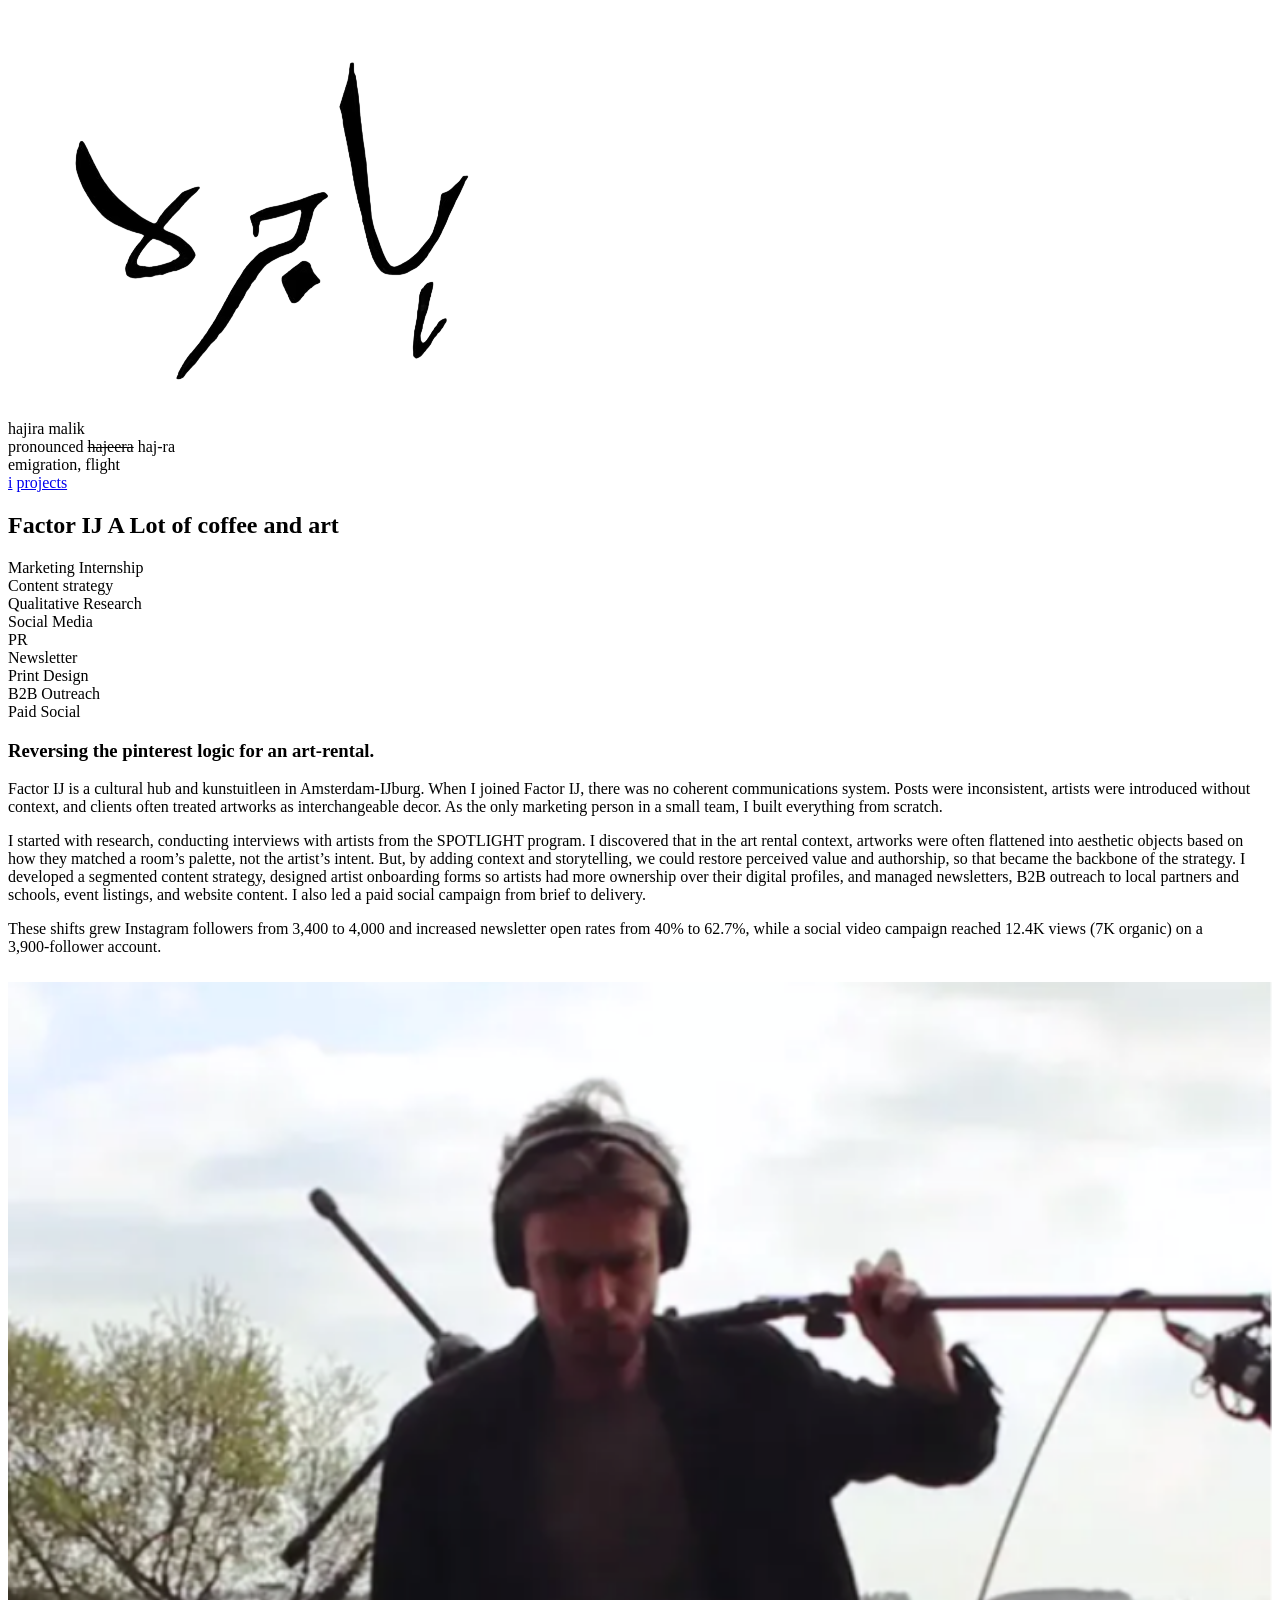
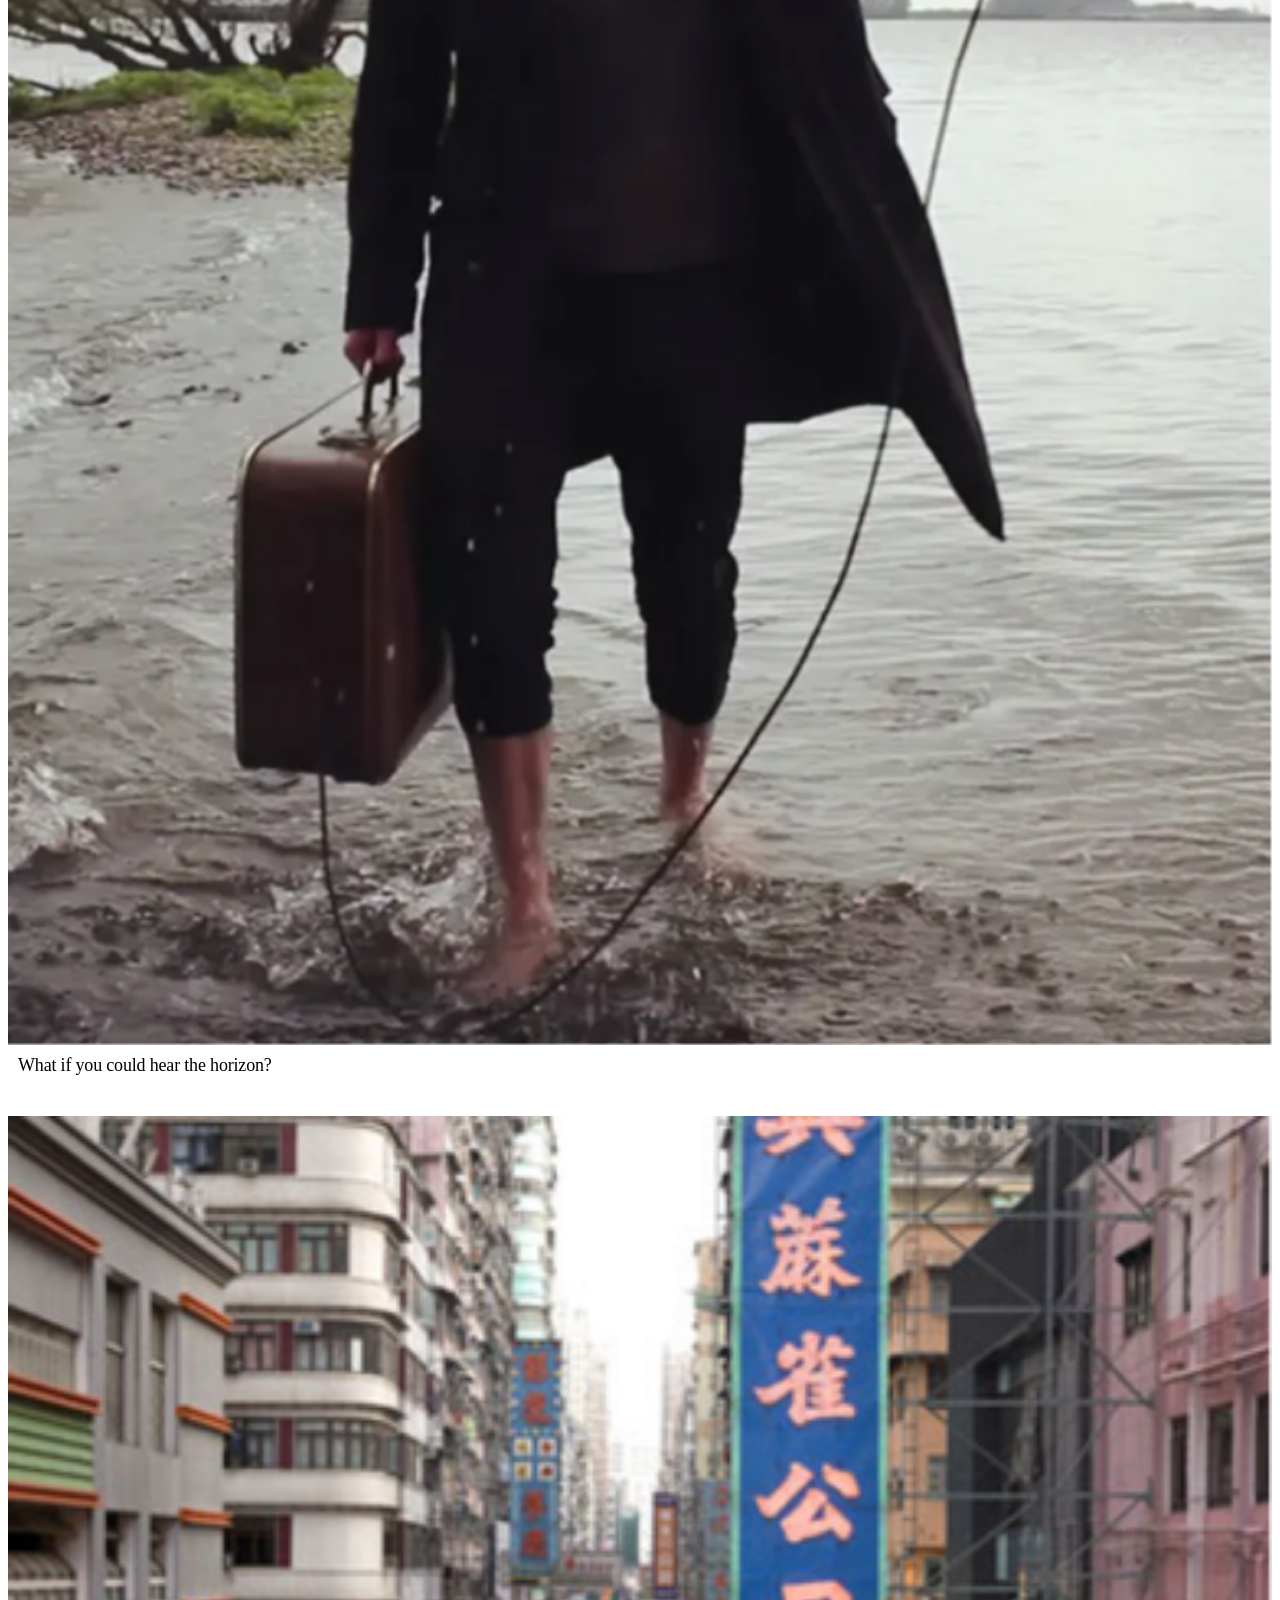
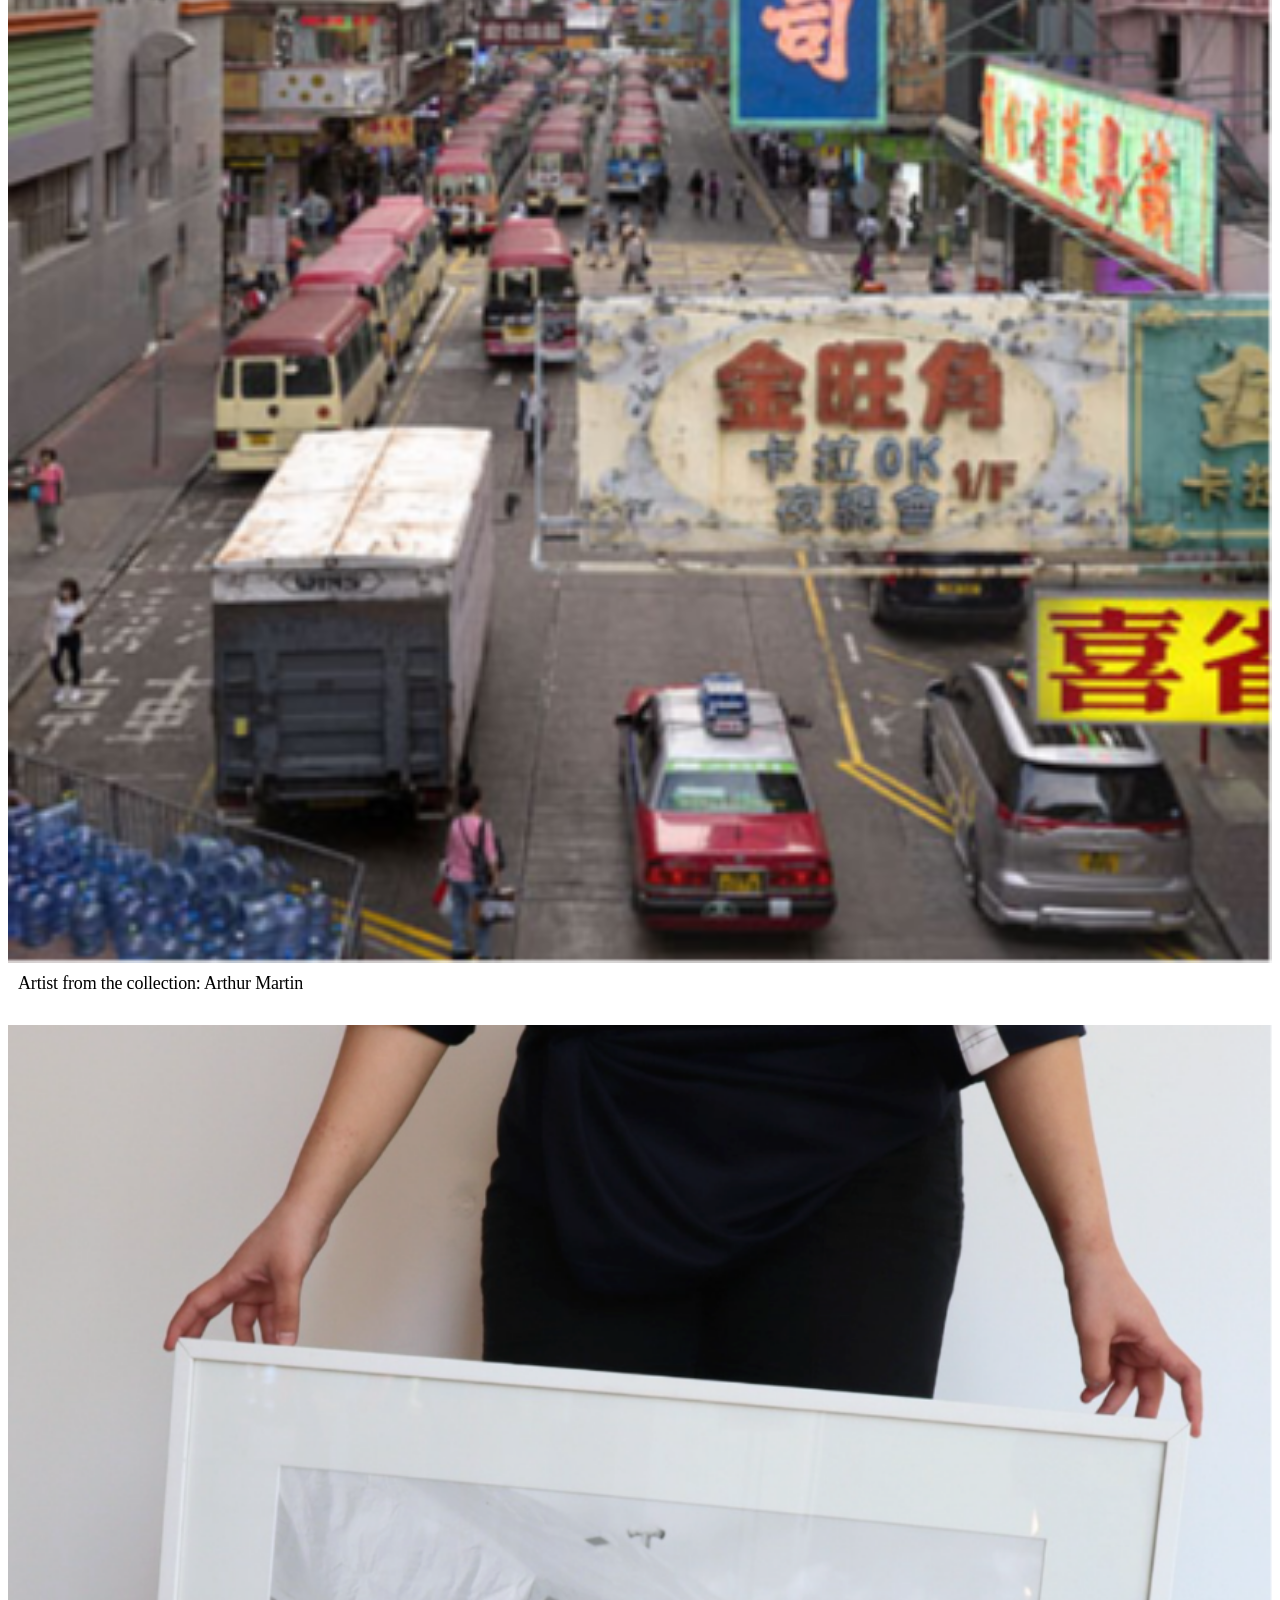
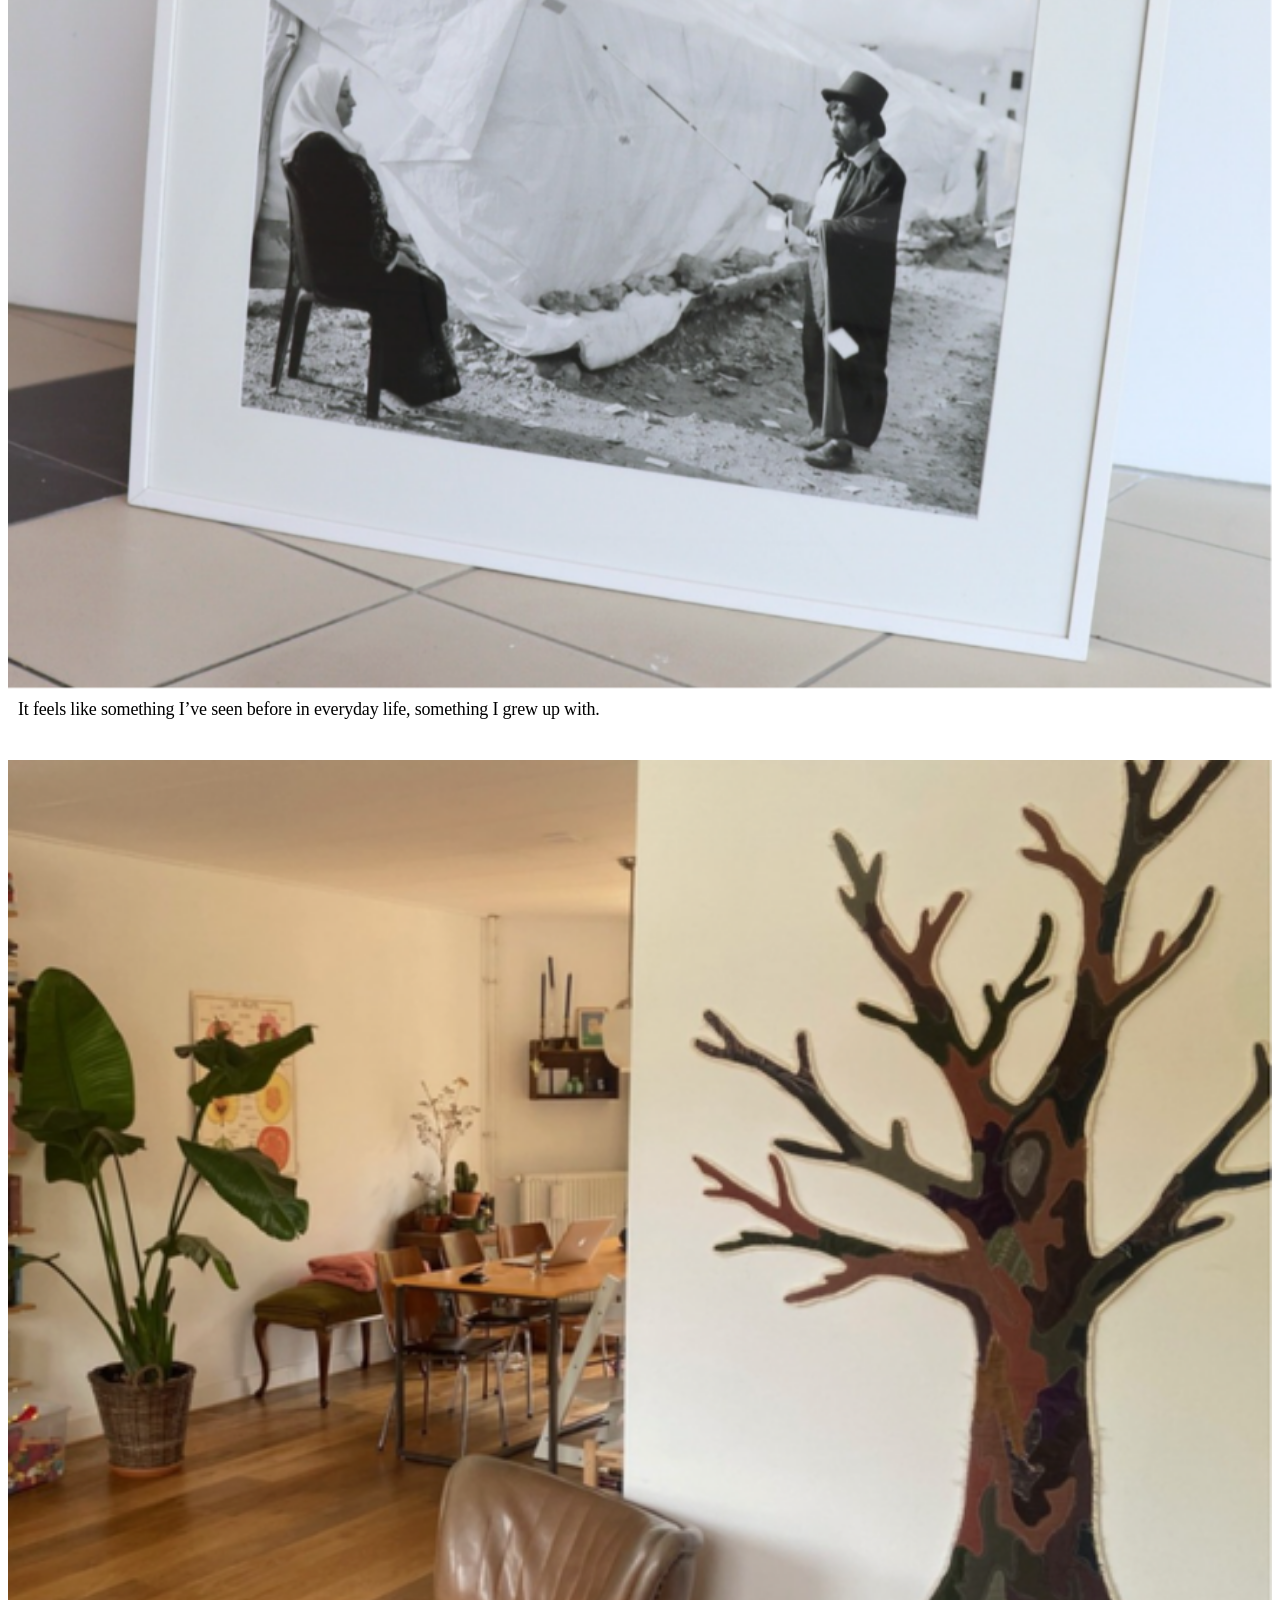
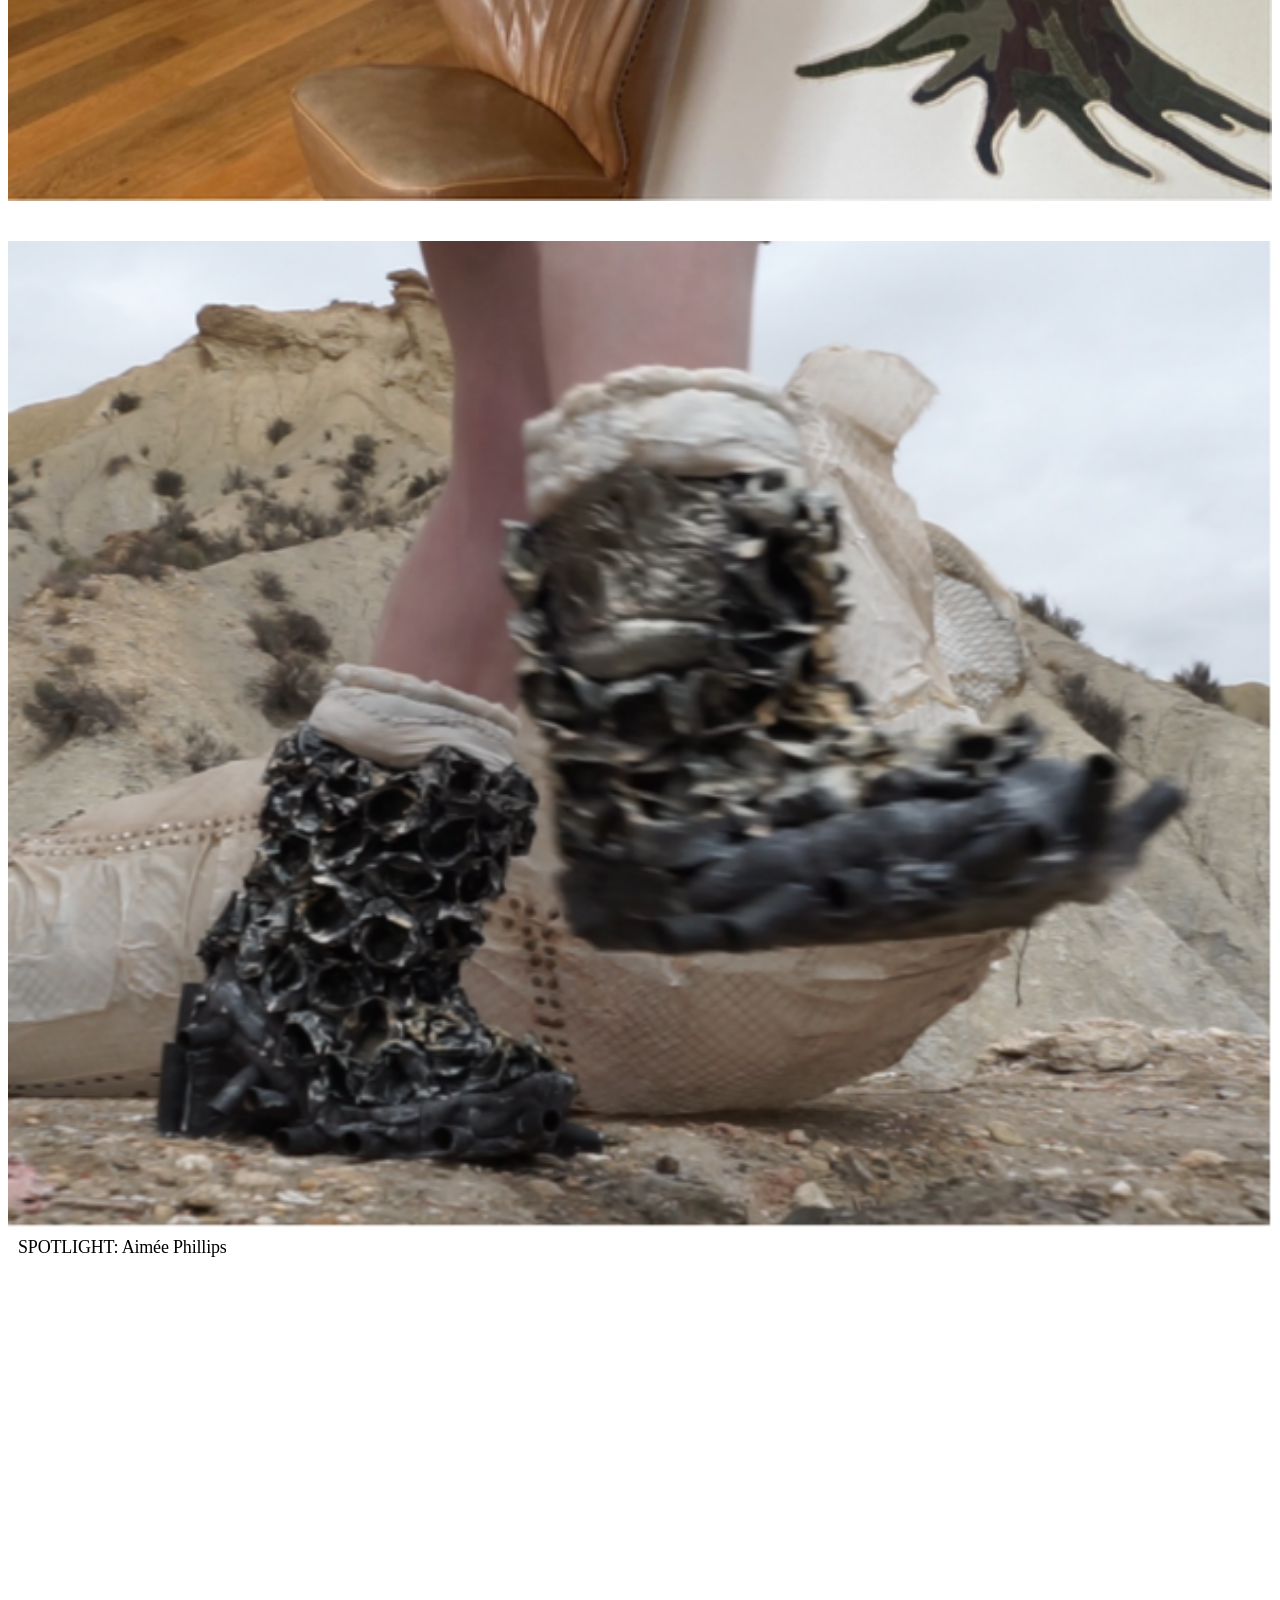
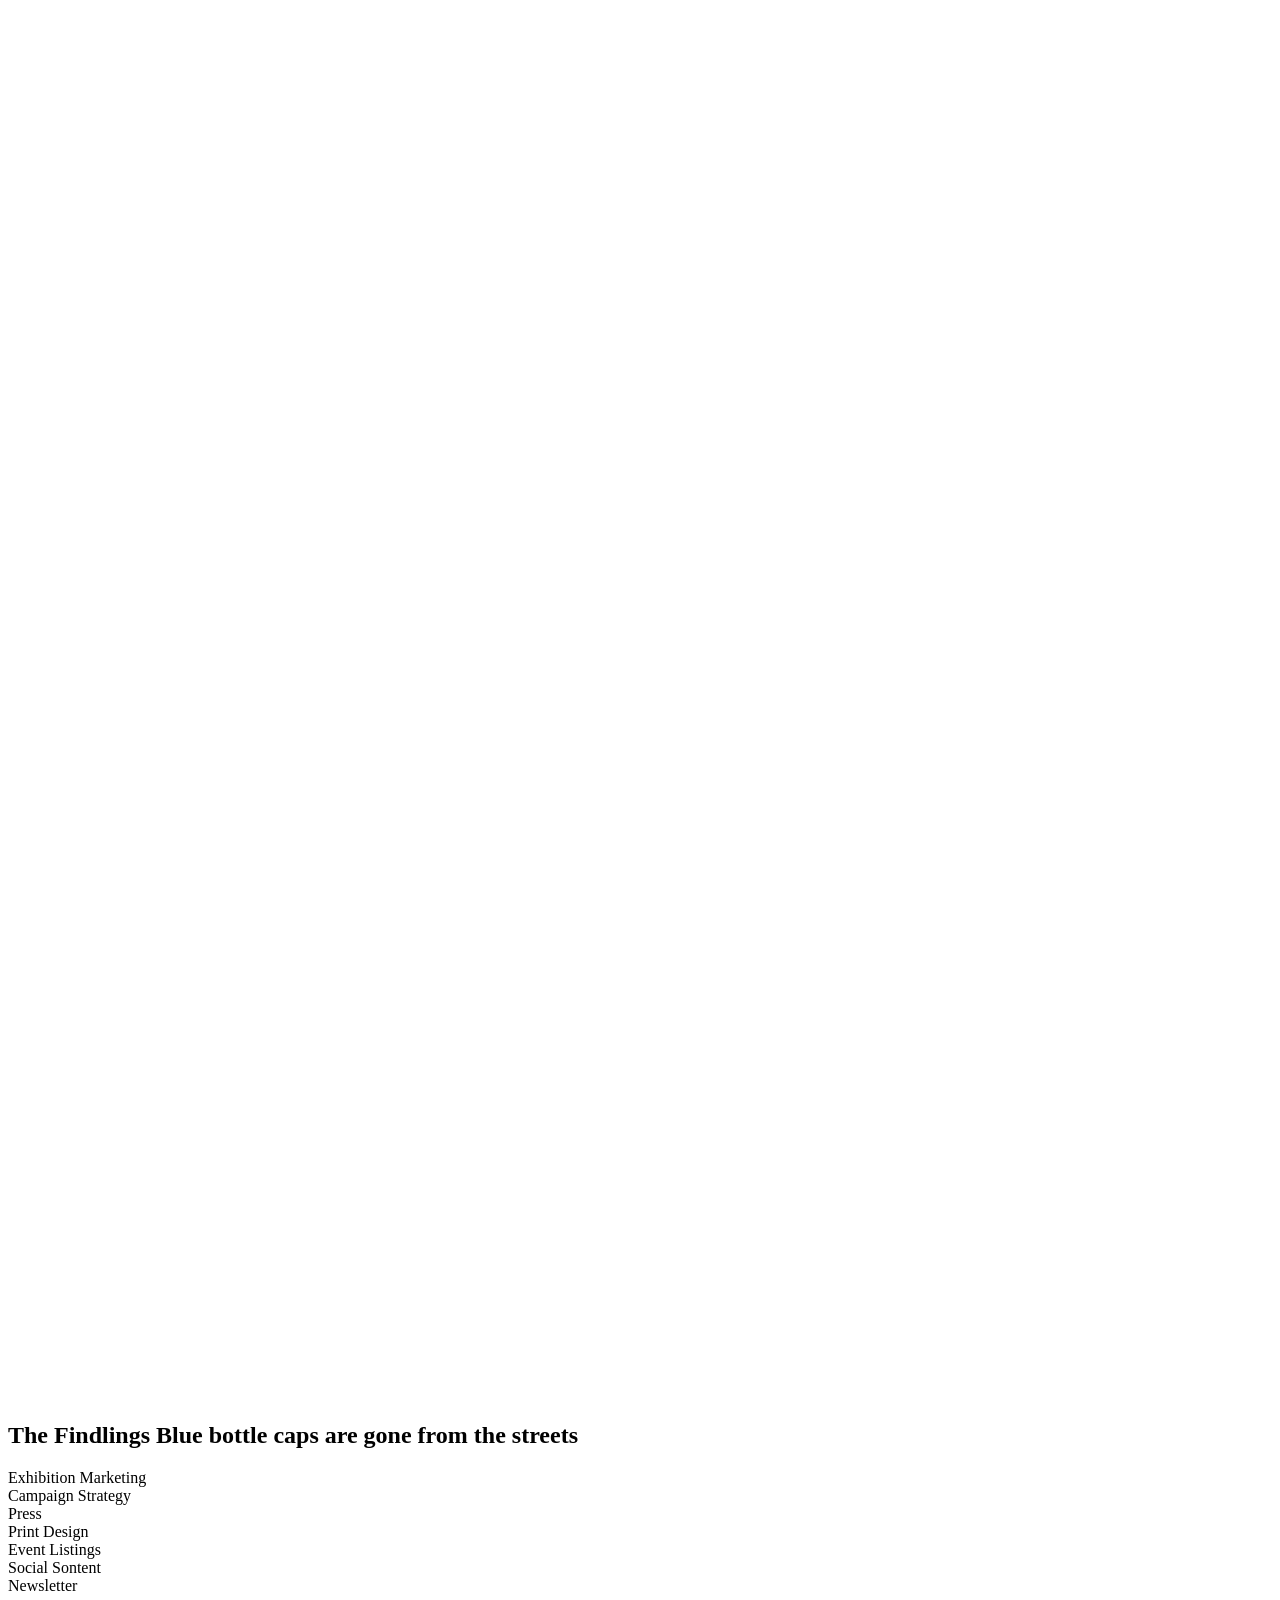
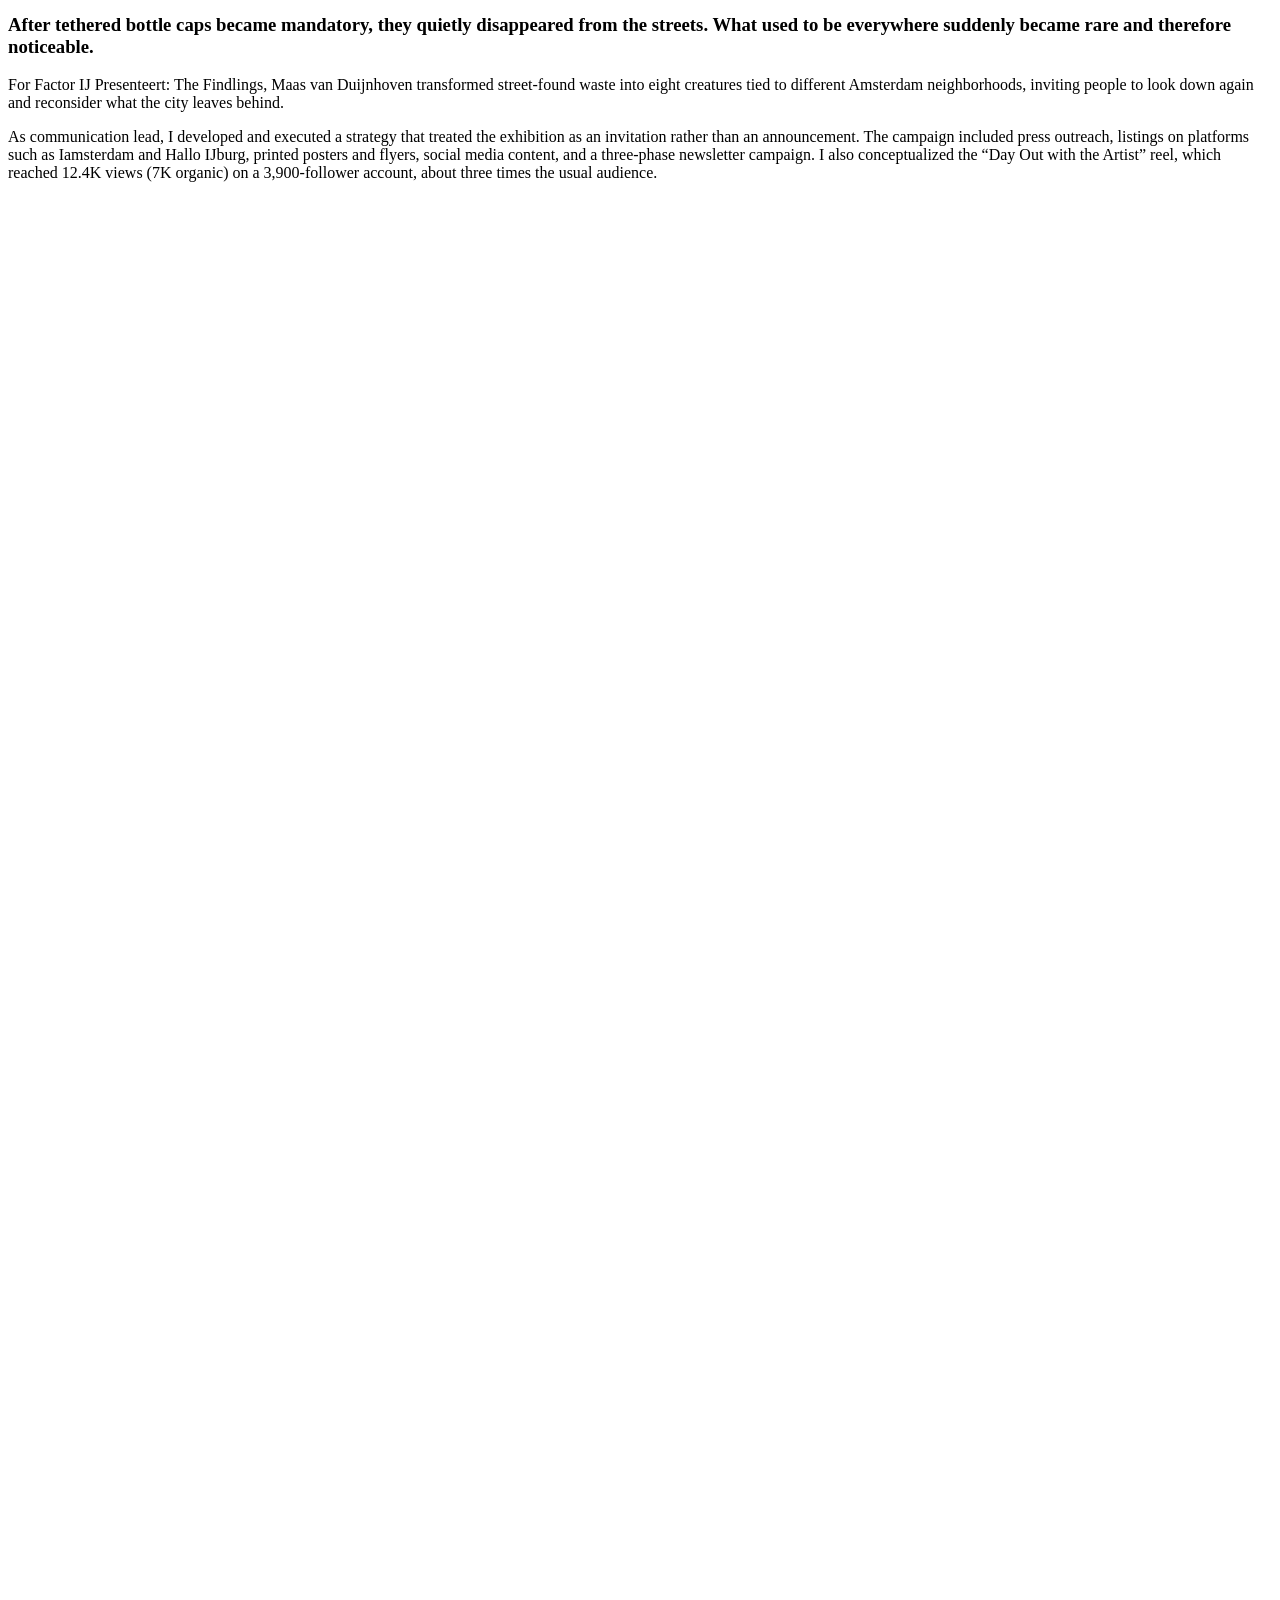
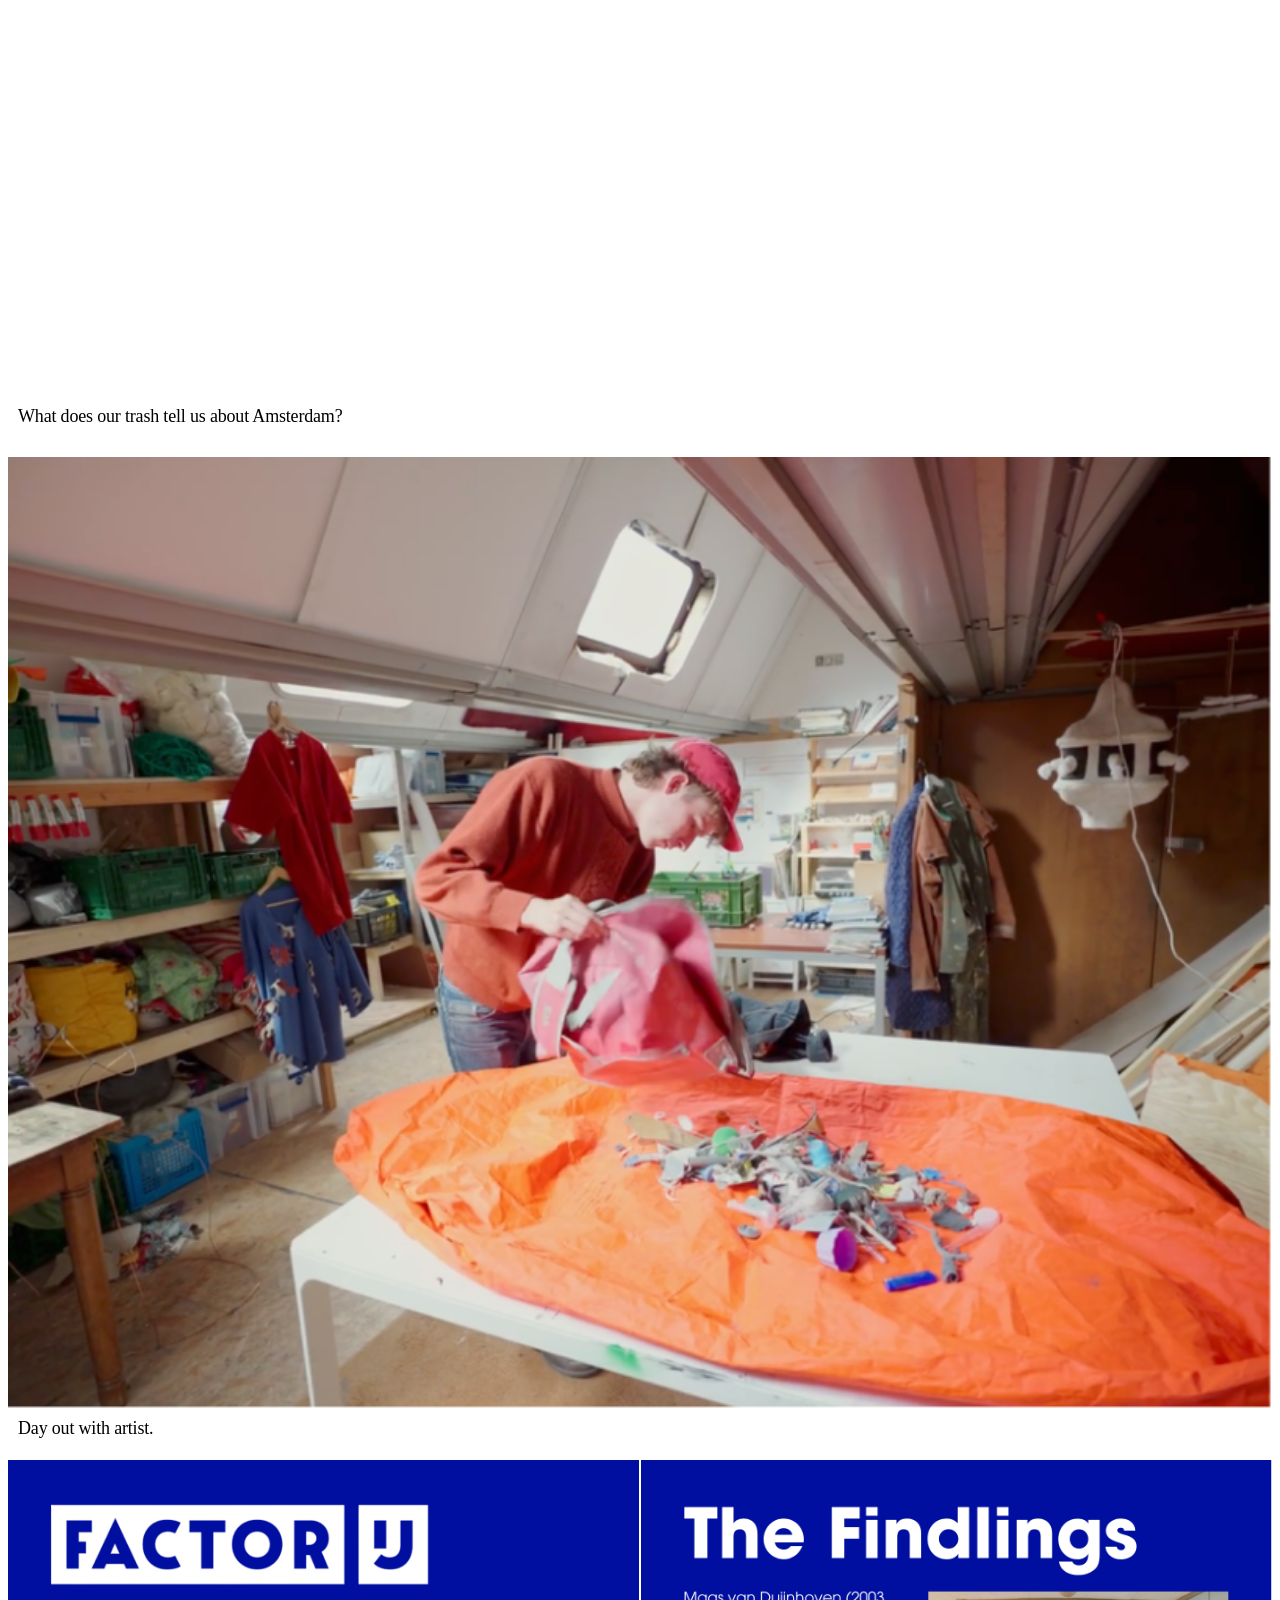
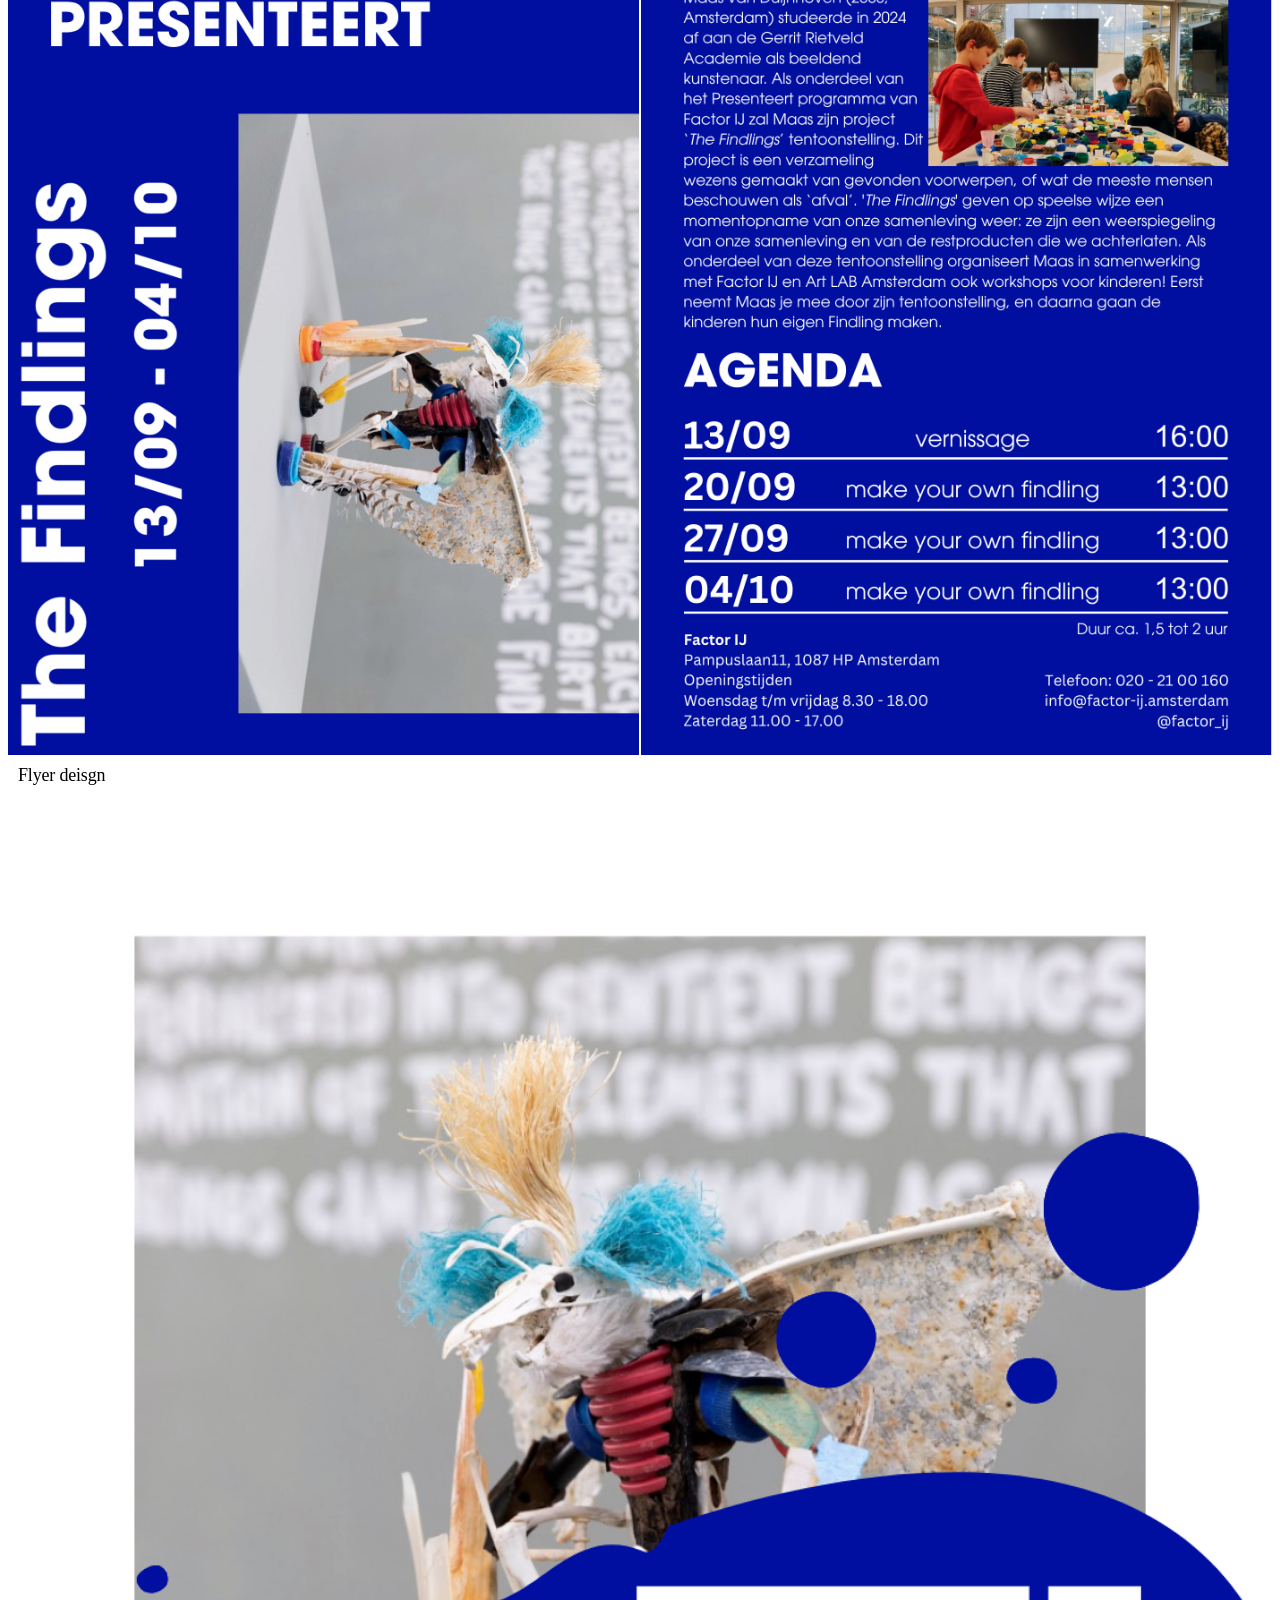
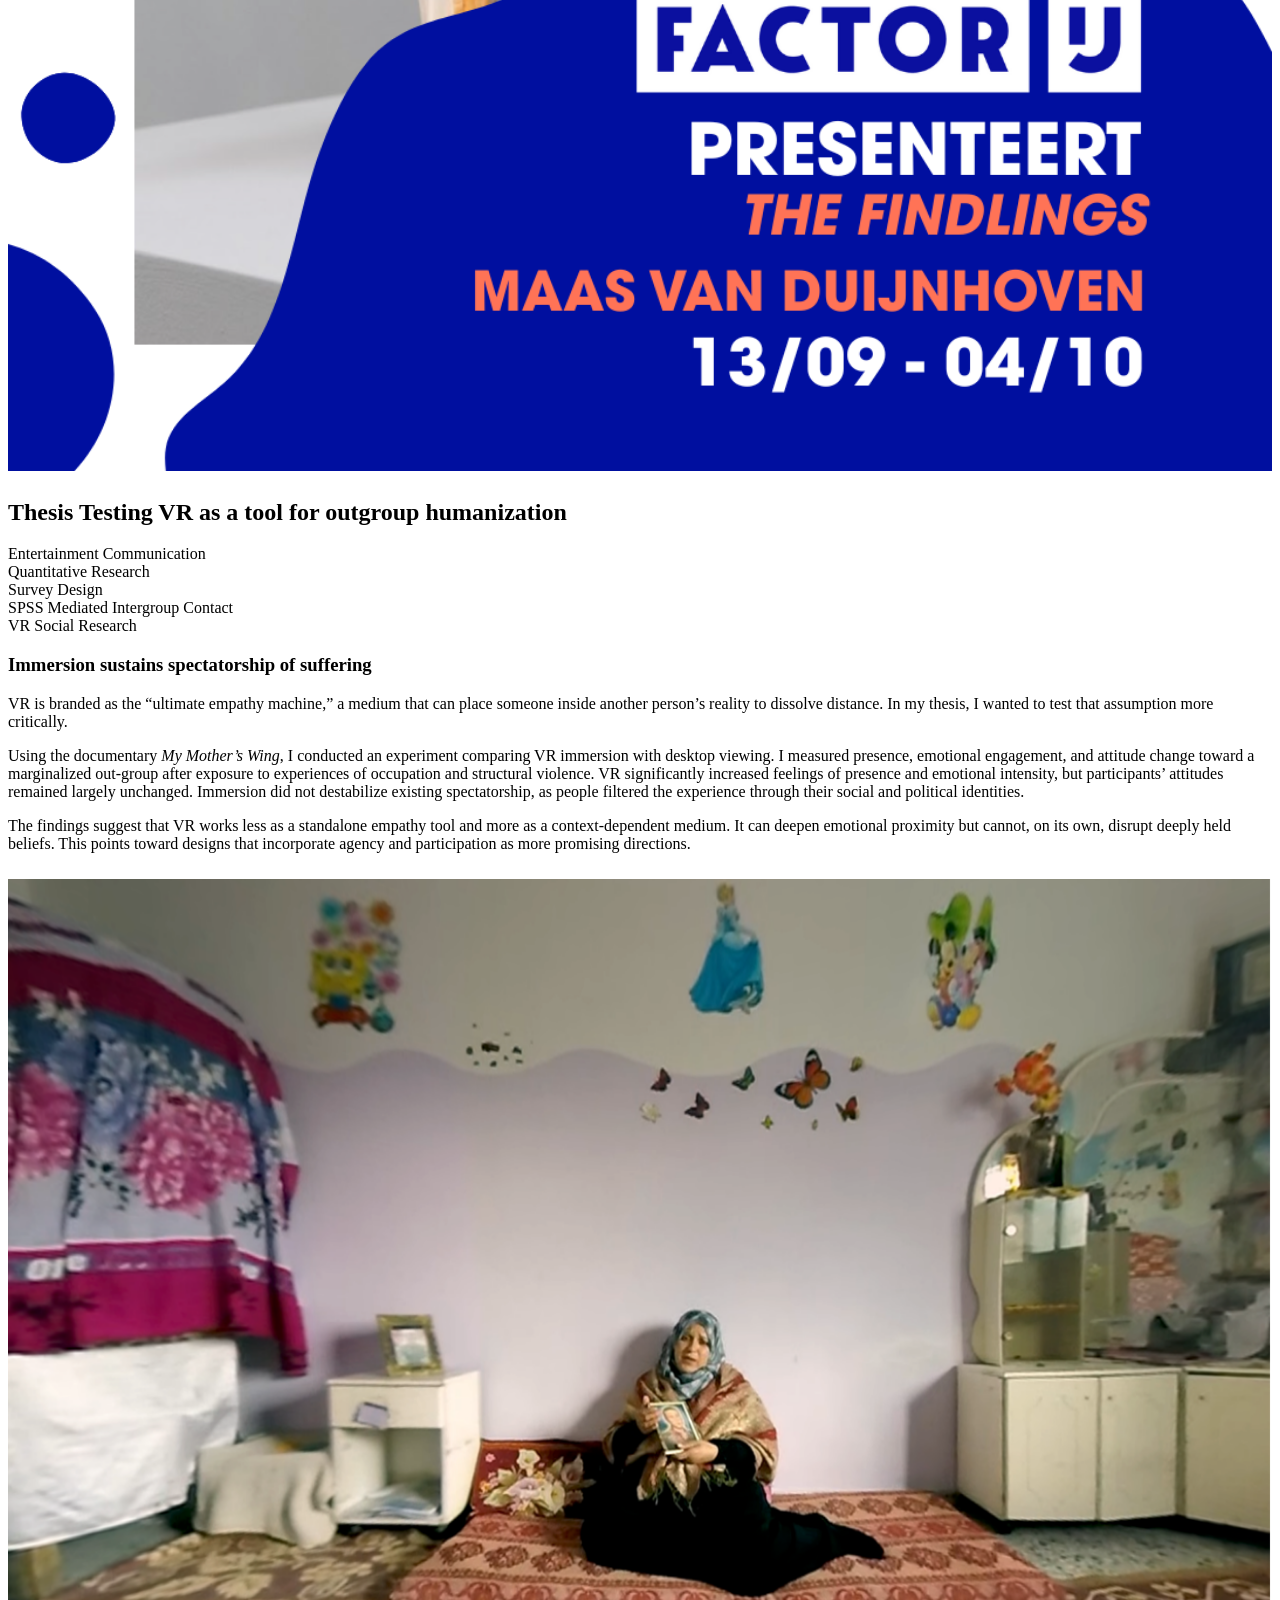
==== index.html @ c3f08aa0 "abc" ====
<!DOCTYPE html>
<html lang="en">

<head>
    <meta charset="UTF-8">
    <meta name="viewport" content="width=device-width, initial-scale=1.0">
    <title>hajira malik — projects</title>
    <link rel="stylesheet" href="style.css">

</head>

<body class="projects-page">

    <div class="layout">

        <div class="fixed-element top-right">
            <img src="images/urdu_name_correct.png" alt="Hajira Malik in Urdu" class="urdu-name-img">
        </div>

        <div class="fixed-element top-left">
            <div class="english-name">hajira malik
                <div class="pronunciation-tooltip">pronounced <s>hajeera</s> haj-ra<br>
                    <span class="def-italic">emigration, flight</span>
                </div>
            </div>
        </div>

        <nav class="boxed-nav">
            <a href="about.html" class="nav-box icon-box">i</a>
            <a href="index.html" class="nav-box link-box">projects</a>
        </nav>

        <main class="content">

            <section id="projects" class="projects-section">
                <div class="project-list-neutral">
                    <!-- Project 1 - factor ij -->
                    <div class="project-entry-neutral offset-0" data-project-expanded="false">
                        <div class="project-head-neutral" role="button" tabindex="0" aria-expanded="false">
                            <h2 class="project-title-neutral">
                                <span class="brand-prefix"> Factor IJ </span> A Lot of coffee and art
                            </h2>
                        </div>
                        <div class="project-detail-neutral" aria-hidden="true">
                            <div class="project-detail-neutral-inner">
                                <div class="neutral-project-grid">
                                    <!-- Header Row (Values only, no labels) -->
                                    <div class="neutral-header-cell" style="grid-column: 2;">Marketing Internship</div>
                                    <div class="neutral-header-cell" style="grid-column: 4;">
                                        Content strategy <br> Qualitative Research <br> Social Media <br> PR <br>
                                        Newsletter <br> Print Design <br> B2B Outreach <br> Paid Social

                                    </div>

                                    <!-- Content Row with White Dividers -->
                                    <div class="neutral-content-cell" style="grid-column: 2 / 6;">
                                        <div class="neutral-divider-wrap">
                                            <h3 class="neutral-project-title"> Reversing the pinterest logic for an
                                                art-rental.
                                            </h3>
                                        </div>
                                    </div>
                                    <div class="neutral-content-cell" style="grid-column: 7 / 11;">
                                        <div class="neutral-divider-wrap has-right">
                                            <div class="neutral-body-text">
                                                <p>Factor IJ is a cultural hub and kunstuitleen in Amsterdam-IJburg.
                                                    When I
                                                    joined Factor IJ, there was no coherent communications system. Posts
                                                    were inconsistent, artists were introduced without context, and
                                                    clients
                                                    often treated artworks as interchangeable decor. As the only
                                                    marketing
                                                    person in a small team, I built everything from scratch.
                                                </p>
                                                <p class="indent-para">I started with research, conducting interviews
                                                    with
                                                    artists from the SPOTLIGHT program. I discovered that in the art
                                                    rental
                                                    context, artworks were often flattened into aesthetic objects based
                                                    on
                                                    how they matched a room’s palette, not the artist’s intent. But, by
                                                    adding context and storytelling, we could restore perceived value
                                                    and
                                                    authorship, so that became the backbone of the strategy. I developed
                                                    a
                                                    segmented content strategy, designed artist onboarding forms so
                                                    artists
                                                    had more ownership over their digital profiles, and managed
                                                    newsletters,
                                                    B2B outreach to local partners and schools, event listings, and
                                                    website
                                                    content. I also led a paid social campaign from brief to delivery.
                                                </p>
                                                <p class="indent-para">These shifts grew Instagram followers from 3,400
                                                    to
                                                    4,000 and increased newsletter open rates from 40% to 62.7%, while a
                                                    social video campaign reached 12.4K views (7K organic) on a
                                                    3,900‑follower account.
                                                </p>
                                            </div>
                                        </div>
                                    </div>
                                </div>

                                <!-- Media Grid -->
                                <div class="neutral-media-grid-container">
                                    <!-- Vertical Dividers (now spanning the single grid row) -->
                                    <div class="m-v-divider m-v-1"></div>
                                    <div class="m-v-divider m-v-2"></div>
                                    <div class="m-v-divider m-v-3"></div>
                                    <div class="m-v-divider m-v-4"></div>

                                    <!-- Column 1 Stacking -->
                                    <div style="grid-column: 2; display: flex; flex-direction: column; gap: 10px;">
                                        <a href="https://www.instagram.com/reel/DKPfLq2iNSH/?utm_source=ig_web_copy_link&igsh=MzRlODBiNWFlZA=="
                                            target="_blank" rel="noopener noreferrer" class="neutral-media-tile"
                                            style="display: flex; flex-direction: column; padding: 10px 0; text-decoration: none; color: inherit; height: auto; min-height: 0;">
                                            <img src="images/IJ_1.png" alt="Factor IJ example"
                                                style="width: 100%; height: auto; display: block; object-fit: cover;">
                                            <div
                                                style="font-size: 18px; font-weight: 400; text-align: left; margin: 10px 10px 10px 10px; line-height: 1.2; letter-spacing: -0.01em;">
                                                What if you could hear the horizon?</div>
                                        </a>

                                        <a href="https://www.instagram.com/reel/DK1_plGI7Gs/?utm_source=ig_web_copy_link&igsh=MzRlODBiNWFlZA=="
                                            target="_blank" rel="noopener noreferrer" class="neutral-media-tile"
                                            style="display: flex; flex-direction: column; padding: 10px 0; text-decoration: none; color: inherit; height: auto; min-height: 0;">
                                            <img src="images/IJ_4.png" alt="Factor IJ example"
                                                style="width: 100%; height: auto; display: block; object-fit: cover;">
                                            <div
                                                style="font-size: 18px; font-weight: 400; text-align: left; margin: 10px 10px 10px 10px; line-height: 1.2; letter-spacing: -0.01em;">
                                                Artist from the collection: Arthur Martin</div>
                                        </a>
                                    </div>

                                    <!-- Column 2 Stacking -->
                                    <div style="grid-column: 4; display: flex; flex-direction: column; gap: 10px;">
                                        <a href="https://www.instagram.com/p/DJUQLPyxATD/?utm_source=ig_web_copy_link&igsh=MzRlODBiNWFlZA=="
                                            target="_blank" rel="noopener noreferrer" class="neutral-media-tile"
                                            style="display: flex; flex-direction: column; padding: 10px 0; text-decoration: none; color: inherit; height: auto; min-height: 0;">
                                            <img src="images/IJ_2.png" alt="Factor IJ example"
                                                style="width: 100%; height: auto; display: block; object-fit: cover;">
                                            <div
                                                style="font-size: 18px; font-weight: 400; text-align: left; margin: 10px 10px 10px 10px; line-height: 1.2; letter-spacing: -0.01em;">
                                                It feels like something I’ve seen before in everyday life, something I
                                                grew
                                                up with.</div>
                                        </a>
                                        <a href="https://www.instagram.com/p/DLH9YQjRg3I/?utm_source=ig_web_copy_link&igsh=MzRlODBiNWFlZA=="
                                            target="_blank" rel="noopener noreferrer" class="neutral-media-tile"
                                            style="display: flex; flex-direction: column; padding: 10px 0; text-decoration: none; color: inherit; height: auto; min-height: 0;">
                                            <img src="images/IJ_5.png" alt="Factor IJ example"
                                                style="width: 100%; height: auto; display: block; object-fit: cover;">
                                            <div
                                                style="font-size: 18px; font-weight: 400; text-align: left; margin: 10px 10px 10px 10px; line-height: 1.2; letter-spacing: -0.01em;">
                                            </div>
                                        </a>
                                    </div>

                                    <!-- Column 3 Stacking -->
                                    <div style="grid-column: 6; display: flex; flex-direction: column; gap: 10px;">
                                        <a href="https://www.instagram.com/p/DIyyHqNPu4B/?utm_source=ig_web_copy_link&igsh=MzRlODBiNWFlZA=="
                                            target="_blank" rel="noopener noreferrer" class="neutral-media-tile"
                                            style="display: flex; flex-direction: column; padding: 10px 0; text-decoration: none; color: inherit; height: auto; min-height: 0;">
                                            <img src="images/IJ_3.png" alt="Factor IJ example" aspect-ratio: 4 / 3;>
                                            <div
                                                style="font-size: 18px; font-weight: 400; text-align: left; margin: 10px 10px 10px 10px; line-height: 1.2; letter-spacing: -0.01em;">
                                                SPOTLIGHT: Aimée Phillips</div>
                                        </a>
                                        <a href="https://www.instagram.com/reel/DI1ITVyijSF/?utm_source=ig_web_copy_link&igsh=MzRlODBiNWFlZA=="
                                            target="_blank" rel="noopener noreferrer" class="neutral-media-tile"
                                            style="display: flex; flex-direction: column; padding: 10px 0; text-decoration: none; color: inherit; height: auto; min-height: 0;">
                                            <video src="images/aimee.MP4"
                                                style="width: 100%; aspect-ratio: 3 / 4; object-fit: cover; display: block; pointer-events: none;"
                                                muted loop playsinline></video>
                                        </a>


                                    </div>
                                </div>
                                <div style="height: 8px;"></div>
                            </div>
                        </div>
                    </div>

                    <!-- Project 2 — Findlings -->
                    <div class="project-entry-neutral offset-80" data-project-expanded="false">
                        <div class="project-head-neutral" role="button" tabindex="0" aria-expanded="false">
                            <h2 class="project-title-neutral">
                                <span class="brand-prefix"> The Findlings </span> Blue bottle caps are gone from the
                                streets
                            </h2>
                        </div>
                        <div class="project-detail-neutral" aria-hidden="true">
                            <div class="project-detail-neutral-inner">
                                <div class="neutral-project-grid">
                                    <div class="neutral-header-cell" style="grid-column: 2; grid-row: 2;">Exhibition
                                        Marketing</div>
                                    <div class="neutral-header-cell" style="grid-column: 4; grid-row: 2;">Campaign
                                        Strategy <br>
                                        Press
                                        <br> Print Design <br> Event Listings <br> Social Sontent <br> Newsletter
                                    </div>

                                    <div class="neutral-content-cell" style="grid-column: 2 / 6; grid-row: 3;">
                                        <div class="neutral-divider-wrap">
                                            <h3 class="neutral-project-title">After tethered bottle caps became
                                                mandatory,
                                                they quietly disappeared from the streets. What used to be everywhere
                                                suddenly became rare and therefore noticeable.
                                            </h3>
                                        </div>
                                    </div>
                                    <div class="neutral-content-cell" style="grid-column: 7 / 11; grid-row: 3;">
                                        <div class="neutral-divider-wrap has-right">
                                            <div class="neutral-body-text">
                                                For Factor IJ Presenteert: The Findlings, Maas van Duijnhoven
                                                transformed
                                                street-found waste into eight creatures tied to different Amsterdam
                                                neighborhoods, inviting people to look down again and reconsider what
                                                the
                                                city leaves behind.
                                                </p>
                                                <p class="indent-para">As communication lead, I developed and executed a
                                                    strategy that treated the exhibition as an invitation rather than an
                                                    announcement. The campaign included press outreach, listings on
                                                    platforms such as Iamsterdam and Hallo IJburg, printed posters and
                                                    flyers, social media content, and a three‑phase newsletter campaign.
                                                    I
                                                    also conceptualized the “Day Out with the Artist” reel, which
                                                    reached
                                                    12.4K views (7K organic) on a 3,900‑follower account, about three
                                                    times
                                                    the usual audience.
                                                </p>
                                            </div>
                                        </div>
                                    </div>
                                </div>
                                <!-- Media Grid -->
                                <div class="neutral-media-grid-container">
                                    <div class="m-v-divider m-v-1"></div>
                                    <div class="m-v-divider m-v-2"></div>
                                    <div class="m-v-divider m-v-3"></div>
                                    <div class="m-v-divider m-v-4"></div>

                                    <!-- Column 1 Stacking -->
                                    <div style="grid-column: 2; display: flex; flex-direction: column; gap: 10px;">
                                        <div class="neutral-media-tile"
                                            style="display: flex; flex-direction: column; padding: 10px 0; min-height: 0; height: auto;">
                                            <div
                                                style="width: 100%; aspect-ratio: 1 / 1.414; overflow: hidden; position: relative;">
                                                <iframe src="images/findlings_3.pdf#toolbar=0&navpanes=0&view=FitH"
                                                    style="width: 110%; height: 100%; border: none; position: absolute; top: -1%; left: -5%; pointer-events: auto;"
                                                    title="Findlings Press Release">
                                                </iframe>
                                            </div>
                                            <div
                                                style="font-size: 18px; font-weight: 400; text-align: left; margin: 10px 10px 10px 10px; line-height: 1.2; letter-spacing: -0.01em;">
                                                What does our trash tell us about Amsterdam?</div>
                                        </div>
                                    </div>

                                    <!-- Column 2 Stacking -->
                                    <div style="grid-column: 4; display: flex; flex-direction: column; gap: 10px;">
                                        <a href="https://www.instagram.com/reel/DOv6CM5jEwD/?utm_source=ig_web_copy_link&igsh=MzRlODBiNWFlZA=="
                                            target="_blank" rel="noopener noreferrer" class="neutral-media-tile"
                                            style="display: flex; flex-direction: column; padding: 10px 0; text-decoration: none; color: inherit; height: auto; min-height: 0;">
                                            <img src="images/findlings_1.png" alt="Maas van Duijnhoven?"
                                                style="width: 100%; height: auto; display: block; object-fit: cover;">
                                            <div
                                                style="font-size:18px; font-weight: 400; text-align: left; margin: 10px 10px 0 10px; line-height: 1.2; letter-spacing: -0.01em;">
                                                Day out with artist.</div>
                                        </a>
                                    </div>

                                    <!-- Column 3 Stacking -->
                                    <div style="grid-column: 6; display: flex; flex-direction: column; gap: 10px;">
                                        <div class="neutral-media-tile"
                                            style="min-height: 0; height: auto; padding: 10px 0;">
                                            <div style="display: flex; gap: 2px; width: 100%; background-color: white;">
                                                <img src="images/findlings_front.png"
                                                    style="flex: 1; height: auto; display: block; object-fit: cover; min-width: 0;"
                                                    alt="The Findlings Front">
                                                <img src="images/findlings_back.png"
                                                    style="flex: 1; height: auto; display: block; object-fit: cover; min-width: 0;"
                                                    alt="The Findlings Back">
                                            </div>
                                            <div
                                                style="font-size: 18px; font-weight: 400; text-align: left; margin: 10px 10px 0 10px; line-height: 1.2; letter-spacing: -0.01em;">
                                                Flyer deisgn</div>
                                        </div>

                                        <a href="https://www.instagram.com/p/DOf5Vf2DIg2/?utm_source=ig_web_copy_link&igsh=MzRlODBiNWFlZA=="
                                            target="_blank" rel="noopener noreferrer" class="neutral-media-tile"
                                            style="display: flex; flex-direction: column; ; text-decoration: none; color: inherit; height: auto; min-height: 0;">
                                            <img src="images/findlings_4.png" alt="Factor IJ example"
                                                style="width: 100%; height: auto; display: block; object-fit: cover;">

                                        </a>
                                    </div>
                                </div>
                                <div style="height: 8px;"></div>
                            </div>
                        </div>
                    </div>

                    <!-- Project 3 — thesis -->
                    <div class="project-entry-neutral offset-40" data-project-expanded="false">
                        <div class="project-head-neutral" role="button" tabindex="0" aria-expanded="false">
                            <h2 class="project-title-neutral"> <span class="brand-prefix"> Thesis </span>
                                Testing VR as a tool for outgroup humanization
                            </h2>
                        </div>
                        <div class="project-detail-neutral" aria-hidden="true">
                            <div class="project-detail-neutral-inner">
                                <div class="neutral-project-grid">
                                    <div class="neutral-header-cell" style="grid-column: 2;">Entertainment
                                        Communication
                                    </div>
                                    <div class="neutral-header-cell" style="grid-column: 4;">Quantitative Research
                                        <br>
                                        Survey Design <br> SPSS
                                        Mediated Intergroup Contact<br>
                                        VR Social Research<br>
                                    </div>

                                    <div class="neutral-content-cell" style="grid-column: 2 / 6;">
                                        <div class="neutral-divider-wrap">
                                            <h3 class="neutral-project-title">Immersion sustains spectatorship of
                                                suffering
                                            </h3>
                                        </div>
                                    </div>
                                    <div class="neutral-content-cell" style="grid-column: 7 / 11;">
                                        <div class="neutral-divider-wrap has-right">
                                            <div class="neutral-body-text">
                                                VR is branded as the “ultimate empathy machine,” a medium that can
                                                place
                                                someone inside another person’s reality to dissolve distance. In my
                                                thesis,
                                                I wanted to test that assumption more critically.
                                                </p>
                                                <p class="indent-para">Using the documentary <i>My Mother’s
                                                        Wing</i>, I
                                                    conducted
                                                    an experiment comparing VR immersion with desktop viewing. I
                                                    measured
                                                    presence, emotional engagement, and attitude change toward a
                                                    marginalized out‑group after exposure to experiences of
                                                    occupation and
                                                    structural violence. VR significantly increased feelings of
                                                    presence and
                                                    emotional intensity, but participants’ attitudes remained
                                                    largely
                                                    unchanged. Immersion did not destabilize existing spectatorship,
                                                    as
                                                    people filtered the experience through their social and
                                                    political
                                                    identities.
                                                </p>
                                                <p class="indent-para">The findings suggest that VR works less as a
                                                    standalone empathy tool and more as a context-dependent medium.
                                                    It can
                                                    deepen emotional proximity but cannot, on its own, disrupt
                                                    deeply held
                                                    beliefs. This points toward designs that incorporate agency and
                                                    participation as more promising directions.
                                                </p>
                                            </div>
                                        </div>
                                    </div>
                                </div>
                                <!-- Media Grid -->
                                <div class="neutral-media-grid-container">
                                    <div class="m-v-divider m-v-1"></div>
                                    <div class="m-v-divider m-v-2"></div>
                                    <div class="m-v-divider m-v-3"></div>
                                    <div class="m-v-divider m-v-4"></div>

                                    <!-- Column 1 Stacking -->
                                    <div style="grid-column: 2; display: flex; flex-direction: column; gap: 10px;">
                                        <a href="https://youtu.be/aEkGUnhVJGA?si=L5B7ybAyc7Mo81Qy" target="_blank"
                                            rel="noopener noreferrer" class="neutral-media-tile"
                                            style="display: flex; flex-direction: column; padding: 10px 0; text-decoration: none; color: inherit; height: auto; min-height: 0;">
                                            <img src="images/thesis.png" alt="My Mother'ss Wing"
                                                style="width: 100%; height: auto; display: block; object-fit: cover;">
                                            <div
                                                style="font-size:18px; font-weight: 400; text-align: left; margin: 10px 10px 0 10px; line-height: 1.2; letter-spacing: -0.01em;">
                                                My Mother’s Wing.</div>
                                        </a>
                                    </div>

                                    <!-- Column 2 (Empty) -->
                                    <div style="grid-column: 4; display: flex; flex-direction: column; gap: 10px;">
                                    </div>

                                    <!-- Column 3 (Empty) -->
                                    <div style="grid-column: 6; display: flex; flex-direction: column; gap: 10px;">
                                    </div>
                                </div>
                                <div style="height: 8px;"></div>
                            </div>
                        </div>
                    </div>

                    <!-- Project 4 — greenwashing -->
                    <div class="project-entry-neutral offset-40" data-project-expanded="false">
                        <div class="project-head-neutral" role="button" tabindex="0" aria-expanded="false">
                            <h2 class="project-title-neutral">Greenwashing in organisations</h2>
                        </div>
                        <div class="project-detail-neutral" aria-hidden="true">
                            <div class="project-detail-neutral-inner">
                                <div class="neutral-project-grid">
                                    <div class="neutral-header-cell" style="grid-column: 2;">Qualitative Research
                                    </div>
                                    <div class="neutral-header-cell" style="grid-column: 4;">Qualitative
                                        Research<br>
                                        Semi-structured Interviews<br>Thematic Analysis<br>Sustainability
                                        Communications
                                    </div>

                                    <div class="neutral-content-cell" style="grid-column: 2 / 6;">
                                        <div class="neutral-divider-wrap">
                                            <h3 class="neutral-project-title">“Transparency beats perfection every
                                                time.”
                                                Most people are skeptical of corporate sustainability claims, but
                                                what
                                                actually makes a brand feel credible versus performative?
                                            </h3>
                                        </div>
                                    </div>
                                    <div class="neutral-content-cell" style="grid-column: 7 / 11;">
                                        <div class="neutral-divider-wrap has-right">
                                            <div class="neutral-body-text">
                                                Through semi‑structured interviews with six working professionals, I
                                                explored how people evaluate sustainability messaging and identify
                                                greenwashing. Participants expected sustainability efforts but
                                                frequently
                                                questioned the motives behind them. Sustainability initiatives were
                                                often
                                                perceived as driven by profit, reputation management, or external
                                                pressure
                                                rather than genuine commitment. A common belief that sustainability
                                                and
                                                profitability are hard to reconcile, especially at scale, reinforced
                                                that
                                                skepticism. </p>
                                                <p class="indent-para">
                                                    At the same time, brands that acknowledged limitations and
                                                    trade‑offs
                                                    were
                                                    trusted more than those presenting everything as solved. The
                                                    project
                                                    highlighted how transparency and honesty in sustainability
                                                    communication
                                                    can
                                                    build trust even when the efforts are far from perfect.
                                                </p>
                                            </div>
                                        </div>
                                    </div>
                                </div>
                                <div class="neutral-media-grid-container">
                                    <div class="m-v-divider m-v-1"></div>
                                    <div class="m-v-divider m-v-2"></div>
                                    <div class="m-v-divider m-v-3"></div>
                                    <div class="m-v-divider m-v-4"></div>

                                    <!-- Column 1 Stacking -->
                                    <div style="grid-column: 2; display: flex; flex-direction: column; gap: 10px;">
                                    </div>
                                    <!-- Column 2 Stacking -->
                                    <div style="grid-column: 4; display: flex; flex-direction: column; gap: 10px;">
                                    </div>
                                    <!-- Column 3 Stacking -->
                                    <div style="grid-column: 6; display: flex; flex-direction: column; gap: 10px;">
                                    </div>
                                </div>
                                <div style="height: 8px;"></div>
                            </div>
                        </div>
                    </div>

                    <!-- Project 5 — trendwatching -->
                    <div class="project-entry-neutral offset-40" data-project-expanded="false">
                        <div class="project-head-neutral" role="button" tabindex="0" aria-expanded="false">
                            <h2 class="project-title-neutral">
                                <span class="brand-prefix"> TrendWatching </span>
                                Amplify your edge
                            </h2>
                        </div>
                        <div class="project-detail-neutral" aria-hidden="true">
                            <div class="project-detail-neutral-inner">
                                <div class="neutral-project-grid">
                                    <div class="neutral-header-cell" style="grid-column: 2;"> University Consultancy <br>Project</div>
                                    <div class="neutral-header-cell" style="grid-column: 4;">Campaign Strategy <br> User
                                        Research <br> Onboarding Dtrategy <br> Mockup design <br> Social Media <br>
                                        Budget Management
                                    </div>
                                    <div class="neutral-content-cell" style="grid-column: 2 / 6;">
                                        <div class="neutral-divider-wrap">
                                            <h3 class="neutral-project-title">TrendWatching had a conversion problem.
                                                Free-trial users were skimming content without realizing the platform’s
                                                full
                                                value. The main reason was that the platform felt dense and overwhelming
                                                from the moment users landed on it, and many left before the value
                                                clicked.
                                            </h3>
                                        </div>
                                    </div>
                                    <div class="neutral-content-cell" style="grid-column: 7 / 11;">
                                        <div class="neutral-divider-wrap has-right">
                                            <div class="neutral-body-text">
                                                To overcome this, I mapped the exact moment when users should understand
                                                how
                                                the platform supports their work and then built backward from that
                                                point.
                                                The result was Amplify Your EDGE, a guided onboarding experience with
                                                gamified milestones designed to make the value feel immediate versus
                                                delayed.
                                                </p>
                                                <p class="indent-para">I led the design of Amplify Your EDGE, created
                                                    all
                                                    the mockups, managed the project budget, and the social (LinkedIn
                                                    and
                                                    Instagram) messaging strategy. The project was awarded Best in Class
                                                    by
                                                    a UvA lecturer and a former TrendWatching employee.
                                                </p>
                                            </div>
                                        </div>
                                    </div>
                                    <div class="neutral-media-grid-container">
                                        <div class="m-v-divider m-v-1"></div>
                                        <div class="m-v-divider m-v-2"></div>
                                        <div class="m-v-divider m-v-3"></div>
                                        <div class="m-v-divider m-v-4"></div>

                                        <!-- Column 1 Stacking -->
                                        <div style="grid-column: 2; display: flex; flex-direction: column; gap: 10px;">
                                             <a                          style="display: flex; flex-direction: column; padding: 10px 0; text-decoration: none; color: inherit; height: auto; min-height: 0;">
                                            <video src="images/aimee.MP4"
                                                style="width: 100%; aspect-ratio: 3 / 4; object-fit: cover; display: block; pointer-events: none;"
                                                muted loop playsinline></video>
                                        </a>

                                        </div>
                                        <!-- Column 2 Stacking -->
                                        <div style="grid-column: 4; display: flex; flex-direction: column; gap: 10px;">
                                        </div>
                                        <!-- Column 3 Stacking -->
                                        <div style="grid-column: 6; display: flex; flex-direction: column; gap: 10px;">
                                        </div>
                                    </div>
                                    <div style="height: 8px;"></div>
                                </div>
                            </div>
                        </div>

                        <!-- Project 6 — afghan girls education right -->
                        <div class="project-entry-neutral offset-0" data-project-expanded="false">
                            <div class="project-head-neutral" role="button" tabindex="0" aria-expanded="false">
                                <h2 class="project-title-neutral">Take it to the web
                                </h2>
                            </div>
                            <div class="project-detail-neutral" aria-hidden="true">
                                <div class="project-detail-neutral-inner">
                                    <div class="neutral-project-grid">
                                        <div class="neutral-header-cell" style="grid-column: 2;">Political Communication
                                        </div>
                                        <div class="neutral-header-cell" style="grid-column: 4;">Campaign Strategy <br>
                                            Advocacy Communications<br> Stakeholder Mapping<br> Storytelling for impact
                                        </div>

                                        <div class="neutral-content-cell" style="grid-column: 2 / 6;">
                                            <div class="neutral-divider-wrap">
                                                <h3 class="neutral-project-title">What would it take to make a systemic
                                                    injustice impossible to ignore?
                                                </h3>
                                            </div>
                                        </div>
                                        <div class="neutral-content-cell" style="grid-column: 7 / 11;">
                                            <div class="neutral-divider-wrap has-right">
                                                <div class="neutral-body-text">
                                                    We started by mapping the issue ecosystem, identifying key actors
                                                    across international institutions, regional governments, and civil
                                                    society, and analysing where narrative leverage existed and where
                                                    pressure was being left on the table. This included mapping
                                                    Pakistan’s relationship with the Taliban as an underactivated
                                                    pressure point and outlining advocacy strategies using humanitarian,
                                                    economic, and religious arguments to pressure stakeholders.

                                                    <p class="indent-para"> From there, the strategy centered on
                                                        storytelling, using social media, short video content, and
                                                        documentaries to humanize the crisis and mobilize public action.
                                                        The idea included leveraging global petitions, partnerships with
                                                        organizations like UNESCO, and collaborations with influencers
                                                        and advocates to run cross-platform campaigns on Instagram,
                                                        TikTok, and YouTube.</p>
                                                    <p class="indent-para">
                                                        Even as a concept, the project showed how strategic
                                                        communication and storytelling can make an injustice harder to
                                                        look away from.
                                                    </p>
                                                </div>
                                            </div>
                                        </div>
                                    </div>
                                    <div class="neutral-media-grid-container">
                                        <div class="m-v-divider m-v-1"></div>
                                        <div class="m-v-divider m-v-2"></div>
                                        <div class="m-v-divider m-v-3"></div>
                                        <div class="m-v-divider m-v-4"></div>

                                        <!-- Column 1 Stacking -->
                                        <div style="grid-column: 2; display: flex; flex-direction: column; gap: 10px;">
                                        </div>
                                        <!-- Column 2 Stacking -->
                                        <div style="grid-column: 4; display: flex; flex-direction: column; gap: 10px;">
                                        </div>
                                        <!-- Column 3 Stacking -->
                                        <div style="grid-column: 6; display: flex; flex-direction: column; gap: 10px;">
                                        </div>
                                    </div>
                                    <div style="height: 8px;"></div>
                                </div>
                            </div>
                        </div>

                    </div>
            </section>

        </main>

    </div>

    <script src="script.js"></script>
</body>

</html>
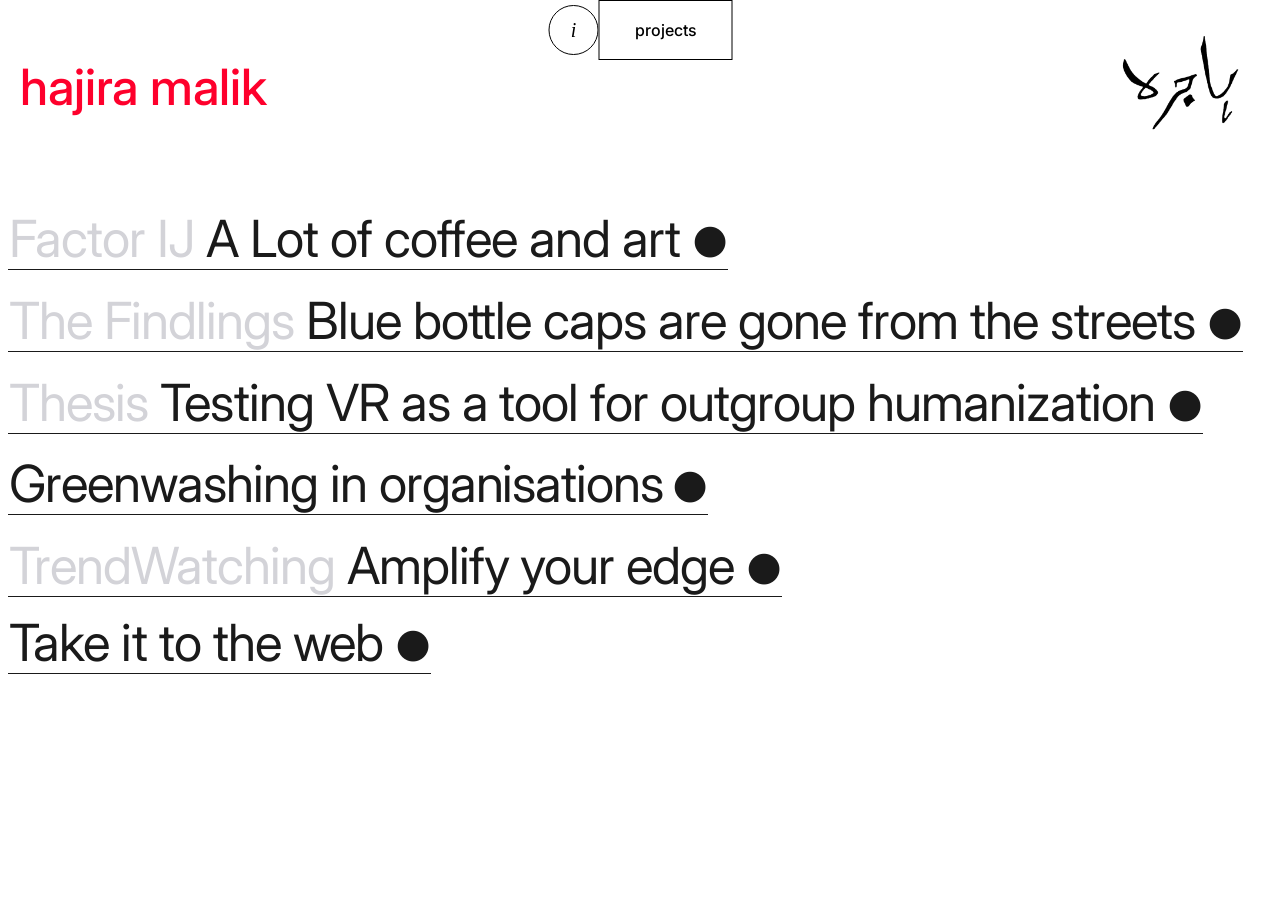
==== commit d57e575c: "abc" ====
--- a/index.html
+++ b/index.html
@@ -328,7 +328,7 @@
                                     <div class="neutral-content-cell" style="grid-column: 2 / 6;">
                                         <div class="neutral-divider-wrap">
                                             <h3 class="neutral-project-title">Immersion sustains spectatorship of
-                                                suffering
+                                                suffering.
                                             </h3>
                                         </div>
                                     </div>
--- a/style.css
+++ b/style.css
@@ -0,0 +1,1546 @@
+@import url('https://fonts.googleapis.com/css2?family=Inter:wght@400;500;600;700&family=Noto+Nastaliq+Urdu:wght@400;700&display=swap');
+
+:root {
+    --bg-color: #ffffff;
+    --text-color: #000000;
+    --highlight-color: #C2B6C6;
+    --gray-text: #D1D1D1;
+    --font-inter: 'Inter', sans-serif;
+    --font-urdu: 'Noto Nastaliq Urdu', serif;
+}
+
+/* Base Styles */
+* {
+    margin: 0;
+    padding: 0;
+    box-sizing: border-box;
+    -webkit-font-smoothing: antialiased;
+}
+
+::selection {
+    background: transparent;
+    color: #FF0000;
+}
+
+/* Specific exclusions for non-selectable text */
+.english-name,
+.urdu-name-img,
+.project-title-neutral,
+.urdu-font {
+    user-select: none;
+    -webkit-user-select: none;
+}
+
+body {
+    background-color: var(--bg-color);
+    color: var(--text-color);
+    font-family: var(--font-inter);
+    font-weight: 500;
+    /* Medium for body */
+    line-height: 1.5;
+    -webkit-font-smoothing: antialiased;
+    overflow-x: hidden;
+}
+
+h1,
+h2,
+h3,
+.bold {
+    font-weight: 700;
+    /* Bold/Semi-bold for headers */
+}
+
+a {
+    text-decoration: none;
+    color: inherit;
+}
+
+/* Layout */
+.layout {
+    width: 100vw;
+    min-height: 100vh;
+    padding: 100px 0 10px 0;
+    position: relative;
+    /* Extra top padding to clear the fixed nav */
+    justify-self: end;
+
+}
+
+/* Fixed Elements */
+.fixed-element {
+    position: fixed;
+    z-index: 100;
+}
+
+.top-right {
+    top: 20px;
+    right: 20px;
+    /* Standardized to match gallery/content margins */
+    position: absolute !important;
+    z-index: 2000;
+}
+
+.top-left {
+    top: 50px;
+    left: 20px;
+    /* Symmetric placement */
+    position: absolute !important;
+    z-index: 2000;
+}
+
+/* English Name & Hover Tooltip */
+.english-name-wrapper {
+    text-align: left;
+}
+
+.english-name {
+    font-family: var(--font-inter);
+    font-size: 50px;
+    font-weight: 500;
+    text-transform: lowercase;
+    color: #fe002c;
+    cursor: pointer;
+    position: relative;
+    display: inline-block;
+}
+
+.pronunciation-tooltip {
+    visibility: hidden;
+    opacity: 0;
+    position: absolute;
+    top: 100%;
+    left: 0;
+    width: max-content;
+    font-family: var(--font-inter);
+    font-size: 14px;
+    /* ~11-12pt */
+    color: black;
+    text-align: left;
+    padding-top: 8px;
+    transition: opacity 0.3s ease, visibility 0.3s ease;
+    line-height: 1;
+    white-space: pre-line;
+}
+
+.english-name:hover .pronunciation-tooltip {
+    visibility: visible;
+    opacity: 1;
+}
+
+.def-italic {
+    font-style: italic;
+}
+
+.bottom-right {
+    bottom: 30px;
+    right: 40px;
+    position: fixed;
+    z-index: 2000;
+}
+
+.urdu-name-img {
+    height: 120px;
+    /* Restored size */
+    width: auto;
+    display: block;
+    background: transparent !important;
+    padding: 0 !important;
+    margin: 0 !important;
+}
+
+.menu-ur {
+    list-style: none;
+    display: flex;
+    gap: 30px;
+    direction: rtl;
+    font-size: 32px;
+    font-weight: 700;
+    font-family: var(--font-urdu);
+}
+
+.urdu-font {
+    font-family: var(--font-urdu);
+    font-size: 1.2em;
+    /* Slightly larger as Nastaliq can appear small */
+}
+
+.menu-ur a {
+    transition: color 0.2s ease;
+}
+
+.menu-ur a:hover {
+    color: var(--highlight-color);
+}
+
+/* Boxed Navigation Styling (Tillmann Franzen Style) */
+.boxed-nav {
+    position: fixed;
+    top: 0;
+    left: 50%;
+    transform: translateX(-50%);
+    display: flex;
+    align-items: center;
+    justify-content: center;
+    margin: 0;
+    padding: 0;
+    z-index: 2000;
+    /* Above everything */
+    background-color: transparent;
+    /* Keep it clean */
+}
+
+.nav-box {
+    height: 60px;
+    /* Precise height */
+    border: 1px solid black;
+    margin-right: -1px;
+    /* Collapse borders */
+    display: flex;
+    align-items: center;
+    justify-content: center;
+    padding: 0 35px;
+    /* Generous horizontal padding */
+    font-size: 16px;
+    font-weight: 500;
+    color: black;
+    text-transform: lowercase;
+    transition: background-color 0.2s ease, border-color 0.2s ease, color 0.2s ease;
+    cursor: pointer;
+    background-color: white !important;
+    /* Restore white background fill */
+}
+
+.nav-box:hover {
+    border-color: #fe002c;
+    color: #fe002c;
+}
+
+.icon-box {
+    width: 50px;
+    height: 50px;
+    border-radius: 50%;
+    /* Perfect circle */
+    margin-right: 0px;
+    /* Space between circle and boxes */
+    padding: 0;
+    font-family: serif;
+    font-style: italic;
+    font-size: 20px;
+}
+
+
+.icon-box:hover {
+    border-color: #fe002c;
+    color: #fe002c;
+    background-color: white !important;
+}
+
+/* Profile Section */
+.profile-section {
+    width: 100%;
+    padding: 0 5% 20px 5%;
+    /* Aligned at 5% */
+    display: grid;
+    grid-template-columns: 1fr 1fr;
+    gap: 80px;
+}
+
+
+.profile-bio {
+    font-size: 18px;
+    line-height: 1.6;
+    color: #333;
+}
+
+.profile-bio p {
+    margin-bottom: 20px;
+}
+
+.profile-bio a {
+    font-weight: 400;
+    /* Regular weight for links */
+}
+
+/* Separator Line (Semiotik style) */
+.separator-line {
+    width: 50%;
+    /* Adjusted for profile-left column roughly */
+    height: 0;
+    border-bottom: 1px solid black;
+    margin-left: 7%;
+    /* 5% + 2% inset */
+    margin-bottom: 30px;
+}
+
+/* Neutral Plus Index Style */
+.project-list-neutral {
+    padding: 80px 0 0 0;
+    /* No padding here to allow full-bleed children */
+    text-align: left;
+}
+
+.project-entry-neutral {
+    display: block;
+    margin: 0 0 5px 0;
+    width: 100%;
+    max-width: none;
+    text-align: left;
+    white-space: normal;
+}
+
+.project-head-neutral {
+    display: inline-block;
+    max-width: calc(100vw - 10px);
+    cursor: pointer;
+    text-align: left;
+    margin-left: 8px;
+    /* Margin matches the divider width to align the box edge */
+}
+
+.project-title-neutral {
+    display: inline;
+    font-family: "Inter", "Helvetica Neue", Arial, sans-serif;
+    font-size: clamp(14px, 4vw, 55px);
+    font-weight: 400;
+    letter-spacing: -0.02em;
+    line-height: 1.5;
+    color: #1A1A1A;
+    --title-rule-color: #1A1A1A;
+    /* Correct underlines and dot visible by default */
+    text-transform: none;
+    padding: 0 1px;
+    /* Minimal internal padding as requested */
+    border-bottom: 1px solid var(--title-rule-color);
+    -webkit-box-decoration-break: clone;
+    box-decoration-break: clone;
+    transition: background-color 0.2s ease, border-bottom-color 0.2s ease;
+}
+
+.brand-prefix {
+    color: #d3d3d8;
+    /* red colour */
+}
+
+.project-title-neutral::after {
+    content: "  ●";
+    display: inline;
+    font-size: 0.8em;
+    line-height: 1;
+    color: var(--title-rule-color);
+    transition: color 0.2s ease;
+}
+
+.project-bar-neutral {
+    display: none;
+}
+
+.project-head-neutral:hover .project-title-neutral,
+.project-entry-neutral.is-expanded .project-title-neutral {
+    background-color: #d2d2d7;
+    color: white;
+    /* Use black text on the new highlight color */
+    --title-rule-color: #d2d2d7;
+}
+
+.project-head-neutral:hover .brand-prefix,
+.project-entry-neutral.is-expanded .brand-prefix {
+    color: #494749;
+}
+
+.project-head-neutral:hover .project-title-neutral::after,
+.project-entry-neutral.is-expanded .project-title-neutral::after {
+    color: white;
+}
+
+.project-head-neutral:focus-visible {
+    outline: 2px solid white;
+    outline-offset: 2px;
+}
+
+/* Staggered Indentation */
+.offset-0 {
+    margin-left: 0;
+}
+
+.offset-40 {
+    margin-left: 0;
+}
+
+.offset-80 {
+    margin-left: 0;
+}
+
+/* Projects Section */
+.projects-section {
+    margin-top: 0;
+}
+
+.projects-section .project-head-neutral {
+    -webkit-user-select: none;
+    user-select: none;
+}
+
+/* Neutral.plus–style expandable project panel (full bleed, yellow) */
+.project-detail-neutral {
+    width: 100vw;
+    margin-left: calc(-50vw + 50%) !important;
+    position: relative;
+    box-sizing: border-box;
+    background-color: #d2d2d7;
+    color: #000000;
+    max-height: 0;
+    overflow: hidden;
+    transition: max-height 0.6s cubic-bezier(0.4, 0, 0.2, 1);
+    padding-bottom: 0;
+    /* Fix: removed padding to prevent "purple lines" when closed */
+}
+
+.project-detail-neutral-inner {
+    width: 100%;
+    display: flex;
+    flex-direction: column;
+    padding-bottom: 8px;
+    /* Correct place for bottom lavender margin */
+}
+
+/* 11-Column Hard-Grid System */
+/* Grid: 8px | 1fr | 1fr | 1fr | 1fr | 8px | 1fr | 1fr | 1fr | 1fr | 8px */
+.neutral-project-grid {
+    display: grid;
+    grid-template-columns: 8px repeat(4, minmax(0, 1fr)) 8px repeat(4, minmax(0, 1fr)) 8px;
+    width: 100%;
+}
+
+/* Header Cells (Row 1) */
+.neutral-header-cell {
+    padding: 20px;
+    /* 20px padding all around as requested */
+    padding-left: 30px;
+    grid-row: 1;
+    font-size: 14px;
+    font-weight: 500;
+    line-height: 1.2;
+    text-transform: none;
+    white-space: nowrap;
+    /* Prevent skills from line-wrapping */
+}
+
+/* Content Row (Row 2) */
+.neutral-divider-wrap {
+    position: relative;
+    height: 100%;
+    /* This container determines the height of the divider */
+}
+
+.neutral-divider-wrap::before {
+    content: '';
+    position: absolute;
+    left: -28px;
+    /* Aligns with the 8px grid column */
+    top: 0px;
+    bottom: 0px;
+    width: 8px;
+    background-color: #ffffff;
+}
+
+/* For the far right divider */
+.neutral-divider-wrap.has-right::after {
+    content: '';
+    position: absolute;
+    right: -28px;
+    top: 0px;
+    bottom: 0px;
+    width: 8px;
+    background-color: #ffffff;
+}
+
+.neutral-content-cell {
+    padding: 0 20px;
+    grid-row: 2;
+}
+
+.neutral-body-text p {
+    margin: 0;
+    /* Exactly paragraph line spacing between blocks */
+}
+
+.neutral-body-text .indent-para {
+    text-indent: 1.5em;
+    /* Traditional left indent for paragraphs */
+}
+
+/* Media Grid - 4 dividers (yellow) and 3 columns (white) */
+.neutral-media-grid-container {
+    display: grid;
+    grid-template-columns: 8px minmax(0, 1fr) 8px minmax(0, 1fr) 8px minmax(0, 1fr) 8px;
+    width: 100%;
+    margin-top: 2px;
+    /* 2px spacing between content and media */
+    background-color: #d2d2d7;
+}
+
+.m-v-divider {
+    background-color: #d2d2d7;
+    grid-row: 1;
+}
+
+.m-v-1 {
+    grid-column: 1;
+}
+
+.m-v-2 {
+    grid-column: 3;
+}
+
+.m-v-3 {
+    grid-column: 5;
+}
+
+.m-v-4 {
+    grid-column: 7;
+}
+
+.neutral-media-tile {
+    background-color: #ffffff;
+    min-height: 0;
+    height: auto;
+    align-self: start;
+    width: 100%;
+    position: relative;
+    overflow: hidden;
+}
+
+
+/* Typography & Details */
+.neutral-project-title {
+    font-size: 34px;
+    /* Reduced specific font size */
+    font-weight: 400;
+    /* Normal weight */
+    line-height: 0.85;
+    letter-spacing: -0.05em;
+    text-transform: none;
+    margin: 0;
+}
+
+.neutral-body-text {
+    font-size: 16px;
+    line-height: 1.6;
+    font-weight: 400;
+    color: #000000;
+}
+
+/* Responsive adjustments */
+@media (max-width: 900px) {
+    .neutral-project-grid {
+        grid-template-columns: 8px 1fr 8px;
+    }
+
+    .neutral-header-cell {
+        grid-column: 2 !important;
+        grid-row: auto;
+    }
+
+    .neutral-v-divider {
+        grid-row: span 10;
+    }
+
+    .neutral-content-cell {
+        grid-column: 2 !important;
+        grid-row: auto;
+    }
+
+    .v-divider-middle {
+        display: none;
+    }
+
+    .neutral-media-grid-container {
+        grid-template-columns: 8px 1fr 8px;
+    }
+}
+
+.project-list {
+    display: flex;
+    flex-direction: column;
+}
+
+.project-item {
+    border-bottom: 1px solid transparent;
+    /* Optional divider placeholder */
+}
+
+.project-row {
+    width: 100vw;
+    padding: 10px 5%;
+    /* Tight vertical padding */
+    background-color: transparent;
+    transition: background-color 0.2s ease;
+    display: flex;
+    align-items: center;
+    cursor: pointer;
+}
+
+.project-item.expanded .project-row {
+    background-color: var(--highlight-color);
+}
+
+.project-row:hover {
+    background-color: #d2d2d7;
+}
+
+.project-title {
+    font-size: 28px;
+    font-weight: 700;
+    color: black;
+    text-transform: lowercase;
+}
+
+/* Project Details Section */
+.project-detail {
+    background-color: var(--highlight-color);
+    max-height: 0;
+    overflow: hidden;
+    transition: max-height 0.4s ease-out;
+    width: 100vw;
+}
+
+.detail-inner {
+    padding: 20px 0 60px 0;
+}
+
+/* Info Bar */
+.info-bar {
+    display: grid;
+    grid-template-columns: 1fr 1fr;
+    gap: 80px;
+    padding: 12px 5%;
+    border-top: 1px solid black;
+    border-bottom: 1px solid black;
+    margin-bottom: 50px;
+}
+
+.info-item .label {
+    display: block;
+    font-size: 10px;
+    font-weight: 700;
+    text-transform: uppercase;
+    color: black;
+    margin-bottom: 4px;
+}
+
+.info-item .value {
+    font-size: 16px;
+    font-weight: 400;
+    color: black;
+}
+
+/* Content Split */
+.detail-content {
+    display: flex;
+    padding: 0 5%;
+    gap: 80px;
+}
+
+.content-left {
+    flex: 0 0 40%;
+}
+
+.content-right {
+    flex: 0 0 60%;
+}
+
+.impact-statement {
+    font-size: 40px;
+    font-weight: 700;
+    line-height: 1.1;
+    color: black;
+    margin-bottom: 30px;
+}
+
+.project-description {
+    font-size: 18px;
+    line-height: 1.6;
+    color: black;
+}
+
+.project-image {
+    width: 100%;
+    height: auto;
+    margin-top: 30px;
+}
+
+.project-links {
+    margin-top: 40px;
+}
+
+.project-link {
+    display: inline-block;
+    font-size: 16px;
+    font-weight: 600;
+    text-decoration: underline;
+    text-underline-offset: 4px;
+    transition: color 0.2s ease;
+}
+
+.project-link:hover {
+    color: white;
+    /* Contrast against yellow */
+}
+
+/* Home Page: Random Gallery */
+.home-page .layout {
+    padding: 0;
+    overflow: hidden;
+    /* Crop overflow */
+}
+
+.gallery-bleed {
+    display: flex;
+    flex-direction: row;
+    /* Grow to the right */
+    align-items: flex-end;
+    /* Align older items to the bottom */
+    height: 100vh;
+    width: 100vw;
+    background-color: var(--bg-color);
+    overflow: hidden;
+    /* Crop overflow */
+}
+
+.gallery-item {
+    height: 100vh;
+    /* Default height */
+    width: auto;
+    overflow: hidden;
+    position: relative;
+    border: none;
+    margin: 0;
+    padding: 0;
+    flex-shrink: 0;
+    transition: height 0.6s cubic-bezier(0.4, 0, 0.2, 1);
+}
+
+.gallery-item.old {
+    height: 40vh;
+    /* Shrunk size for previous items */
+}
+
+.gallery-item img,
+.gallery-item video {
+    height: 100%;
+    width: auto;
+    display: block;
+}
+
+/* About Page Redesign (Heerz Tooya style) */
+.about-page {
+    background-color: #ffffff !important;
+    color: black;
+    /* Hide scrollbar while keeping functionality */
+    -ms-overflow-style: none;
+    /* IE and Edge */
+    scrollbar-width: none;
+    /* Firefox */
+}
+
+.about-page::-webkit-scrollbar {
+    display: none;
+    /* Chrome, Safari and Opera */
+}
+
+.video-hover-tile video {
+    width: 100%;
+    display: block;
+    pointer-events: none;
+    /* keeps link clickable */
+}
+
+#bg-video,
+#bg-image {
+    display: none;
+}
+
+.about-page .boxed-nav .nav-box {
+    background-color: white !important;
+    border-color: black;
+    color: black;
+}
+
+.about-page .boxed-nav .nav-box:hover {
+    border-color: #fe002c;
+    color: #fe002c;
+}
+
+/* Container for minimalist about layout */
+.about-container {
+    padding: 80px 20px 100px 20px;
+    /* 80px top = 60px nav + 20px gap. 28px side margin matches Projects content */
+    display: flex;
+    flex-direction: column;
+    gap: 20px;
+    /* spacing between blocks */
+}
+
+.about-section {
+    font-size: clamp(14px, 4vw, 24px);
+    /* Large, responsive typography */
+    font-weight: 300;
+    line-height: 1.5;
+    letter-spacing: -0.02em;
+    max-width: none;
+    text-align: justify;
+}
+
+.about-section p {
+    padding: 0px 100px 0px 100px;
+    font-size: clamp(14px, 4vw, 23px);
+    font-weight: 300;
+}
+
+.about-sectionIndent {
+    font-size: clamp(14px, 4vw, 23px);
+    font-weight: 300;
+    line-height: 1.6;
+    letter-spacing: -0.02em;
+    text-indent: 1.5em;
+    /* Significant indent after first paragraph */
+    text-align: left;
+}
+
+.about-contact {
+    font-size: clamp(14px, 4vw, 20px);
+    font-weight: 300;
+    line-height: 1.6;
+    margin-top: 0;
+    /* Margin handled by parent wrapper */
+}
+
+.about-contact a:hover {
+    color: #fe002c;
+}
+
+/* Row-based layout for contact and bleeding media */
+.contact-media-wrapper {
+    display: flex;
+    justify-content: space-between;
+    align-items: flex-start;
+    /* Aligns contact info at the top, directly below the text */
+    margin-top: 0;
+    gap: 10px;
+    width: 100%;
+}
+
+.about-media-bleed {
+    flex: 0 0 70%;
+    /* Expanded width to be closer to contact text */
+    aspect-ratio: 4 / 3;
+    margin-right: -28px;
+    /* Bleeds out of the 28px container padding to reach screen edge */
+    background-color: transparent;
+    overflow: hidden;
+}
+
+.about-media-bleed video,
+.about-media-bleed img {
+    width: 100%;
+    height: 100%;
+    object-fit: cover;
+    display: block;
+}
+
+.about-page .urdu-name-img {
+    filter: none;
+}
+
+/* Modular Franzen Layout */
+#franzen-layout {
+    position: absolute;
+    top: 0;
+    /* Start from the very top */
+    left: 0;
+    width: 100vw;
+    height: 100vh;
+    /* Full viewport height */
+    overflow-y: auto;
+    /* Allow the layout to scroll internally */
+    overflow-x: hidden;
+    z-index: 10;
+    /* Lower than nav-box which is 2000 */
+    padding-top: 60px;
+    /* Start blocks below the nav initially */
+    padding-bottom: 0px;
+    /* No extra scrolling room at the bottom */
+}
+
+/* Removed redundant local selection styles to favor global red highlight */
+
+.f-row-1 {
+    display: flex;
+    align-items: flex-end;
+    /* Align the bottoms of yellow and magenta */
+    width: 100%;
+}
+
+.f-window {
+    position: relative;
+    /* Changed from absolute to prevent overlaps */
+    border: 1.5px solid black;
+    border-radius: 8px;
+    /* lil rounded corners */
+    box-sizing: border-box;
+    display: flex;
+    flex-direction: column;
+    padding: 20px;
+    transition: opacity 0.3s ease;
+    height: fit-content;
+    /* Grow infinitely to fit content */
+}
+
+/* Hide scrollbars for cleaner look */
+#franzen-layout::-webkit-scrollbar,
+.f-window::-webkit-scrollbar {
+    display: none;
+}
+
+#franzen-layout,
+.f-window {
+    -ms-overflow-style: none;
+    /* IE and Edge */
+    scrollbar-width: none;
+    /* Firefox */
+}
+
+.f-window-close {
+    position: absolute;
+    top: -1.5px;
+    right: -1.5px;
+    width: 50px;
+    height: 50px;
+    background: white;
+    border: 1.5px solid black;
+    border-radius: 8px;
+    /* Round edges like the blocks */
+    cursor: pointer;
+    font-weight: normal;
+    /* Normal weight for 'x' */
+    font-family: Arial, sans-serif;
+    font-size: 24px;
+    display: flex;
+    /* Center x perfectly */
+    align-items: center;
+    justify-content: center;
+    padding: 0;
+    z-index: 20;
+    transition: background-color 0.2s ease;
+}
+
+.f-window-close:hover {
+    background: #f0f0f0;
+}
+
+.f-content {
+    font-size: clamp(20px, 2.5vw, 36px);
+    font-weight: 500;
+    line-height: 1.1;
+    letter-spacing: -0.02em;
+    margin: 30px 10px 10px 10px;
+    /* 10px margin left/right as requested */
+    color: black;
+}
+
+.f-red .f-content {
+    font-size: clamp(16px, 1.8vw, 24px);
+    /* Smaller text for red block */
+}
+
+.f-contact {
+    font-size: clamp(16px, 1.8vw, 24px);
+    line-height: 1.3;
+}
+
+.f-contact a {
+    color: black;
+    text-decoration: none;
+}
+
+.f-contact a:hover {
+    text-decoration: underline;
+}
+
+.f-image-wrapper {
+    margin: 30px 0 0 0;
+    flex: 1;
+    display: flex;
+    justify-content: center;
+    align-items: center;
+}
+
+.f-image {
+    max-width: 100%;
+    max-height: 100%;
+    object-fit: contain;
+}
+
+
+/* Responsive */
+@media (max-width: 900px) {
+    .profile-section {
+        grid-template-columns: 1fr;
+        gap: 40px;
+    }
+
+    .main-header {
+        flex-direction: column;
+        align-items: flex-start;
+        gap: 5px;
+    }
+
+    .bottom-right {
+        position: relative;
+        text-align: right;
+        padding: 20px 5%;
+        top: auto;
+        right: auto;
+        bottom: auto;
+    }
+
+    .info-grid {
+        grid-template-columns: 1fr;
+        gap: 40px;
+    }
+
+    .gallery-bleed {
+        flex-flow: row wrap;
+        /* Stack horizontally on mobile */
+        height: auto;
+    }
+
+    .gallery-item {
+        width: 100vw;
+        height: 50vh;
+        flex: 0 0 50vh;
+    }
+}
+
+/* --- Showcase Page (Varvara Godovikova Replica) --- */
+.showcase-page {
+    background-color: #ffffff !important;
+    color: #000000;
+    font-family: 'Inter', sans-serif;
+    margin: 0;
+    padding: 0;
+    min-height: 100vh;
+    overflow-x: hidden;
+    cursor: default;
+}
+
+.showcase-nav {
+    position: fixed;
+    width: 100%;
+    z-index: 100;
+    font-size: 14px;
+    font-weight: 500;
+}
+
+.showcase-nav-top {
+    top: 20px;
+    left: 20px;
+}
+
+.showcase-nav-top .nav-links {
+    display: flex;
+    gap: 15px;
+}
+
+.showcase-nav-top a {
+    color: #000;
+    text-decoration: none;
+}
+
+.showcase-container {
+    padding: 100px 20px 100px 20px;
+    position: relative;
+    max-width: 1600px;
+    margin: 0 auto;
+}
+
+.showcase-bio {
+    width: 280px;
+    margin-bottom: 80px;
+}
+
+.showcase-bio p {
+    font-size: 18px;
+    line-height: 1.25;
+    font-weight: 400;
+    margin: 0 0 20px 0;
+}
+
+.showcase-bio .social-links a {
+    display: block;
+    font-size: 14px;
+    color: #000;
+    text-decoration: none;
+    margin-bottom: 5px;
+}
+
+.showcase-grid {
+    position: relative;
+    width: 100%;
+    min-height: 800px;
+}
+
+.showcase-bg-text {
+    position: absolute;
+    top: -50px;
+    left: 200px;
+    width: 700px;
+    opacity: 1;
+    z-index: 1;
+}
+
+.graphic-bg-img {
+    width: 100%;
+    height: auto;
+}
+
+.showcase-project-module {
+    position: relative;
+    width: fit-content;
+    z-index: 10;
+    margin-bottom: 120px;
+}
+
+.revolution-module {
+    margin-left: 500px;
+    margin-top: -100px;
+}
+
+.project-img {
+    max-width: 700px;
+    height: auto;
+    display: block;
+}
+
+.project-meta {
+    margin-top: 15px;
+}
+
+.meta-title {
+    display: block;
+    font-size: 14px;
+    font-weight: 700;
+    margin-bottom: 5px;
+}
+
+.meta-sub {
+    font-size: 12px;
+    color: #000;
+    opacity: 0.8;
+}
+
+/* Annotation Logic */
+.showcase-annotation {
+    position: absolute;
+    top: 250px;
+    left: 1000px;
+    z-index: 20;
+}
+
+.red-circle {
+    width: 60px;
+    height: 60px;
+    border: 2px solid #FF0000;
+    border-radius: 50%;
+    display: flex;
+    align-items: center;
+    justify-content: center;
+    color: #000;
+    font-weight: 500;
+    margin-bottom: 15px;
+}
+
+.annotation-line {
+    width: 200px;
+    height: 100px;
+    border-left: 2px solid #FF0000;
+    border-bottom: 2px solid #FF0000;
+    margin-left: 30px;
+    position: absolute;
+    top: 30px;
+    left: 30px;
+    transform: rotate(-15deg);
+}
+
+.annotation-text {
+    position: absolute;
+    top: 120px;
+    left: 250px;
+    font-size: 12px;
+    color: #FF0000;
+    line-height: 1.2;
+}
+
+/* Footer Nav */
+.showcase-nav-bottom {
+    bottom: 20px;
+    left: 20px;
+    right: 20px;
+    display: flex;
+    justify-content: space-between;
+    align-items: flex-end;
+    width: calc(100% - 40px);
+}
+
+.footer-left {
+    display: flex;
+    flex-direction: column;
+}
+
+.contact-label {
+    font-weight: 700;
+    margin-bottom: 10px;
+}
+
+.contact-links a {
+    display: block;
+    color: #000;
+    text-decoration: none;
+    margin-bottom: 3px;
+}
+
+.go-up {
+    color: #000;
+    text-decoration: none;
+    font-weight: 700;
+}
+
+.buy-link {
+    background: #7F7F7F;
+    color: #fff;
+    padding: 10px 20px;
+    border-radius: 40px;
+    text-decoration: none;
+    font-size: 14px;
+}
+
+/* --- Varvara-Inspired About Layout --- */
+.about-top-grid {
+    display: grid;
+    grid-template-columns: 2fr 1fr;
+    /* text wider, video smaller */
+    gap: 60px;
+    margin-bottom: 100px;
+    align-items: start;
+}
+
+.about-bio-col p {
+    font-size: 23px;
+    line-height: 1.6;
+    margin-bottom: 10px;
+    padding: 0 !important;
+    /* Override previous container padding */
+}
+
+.cv-col {
+    font-size: 14px;
+    line-height: 1.2;
+    font-weight: 300;
+
+}
+
+.cv-section {
+    margin-bottom: 10px;
+    /* Increased for breathing room */
+}
+
+.cv-section h3 {
+    font-size: 14px;
+    font-weight: 500;
+    letter-spacing: -0.6px;
+    margin-bottom: 2px;
+}
+
+.cv-item {
+    margin-bottom: 2px;
+    display: block;
+}
+
+.cv-sub {
+    opacity: 0.7;
+    font-size: 13px;
+}
+
+/* Side-by-side split for skills/languages */
+.cv-split {
+    display: grid;
+    grid-template-columns: 1fr 1fr;
+    gap: 10px;
+    margin-bottom: 10px;
+}
+
+/* --- About Page Video Overhaul --- */
+
+.about-video-block {
+    position: relative;
+    width: 100%;
+    aspect-ratio: 3 / 4;
+    overflow: hidden;
+    border: 2px solid black;
+    background-color: #000;
+    cursor: pointer;
+}
+
+.about-video-block video {
+    position: absolute;
+    width: 100%;
+    height: 100%;
+    object-fit: cover;
+    /* Removed rotation to allow standard 4:3 landscape crop from 16:9 source */
+}
+
+/* --- About Page Interaction Modes --- */
+.about-page {
+    transition: color 0.3s ease;
+}
+
+/* Moodboard Collage */
+.moodboard-section {
+    margin-top: 0px;
+    padding-top: 0px;
+}
+
+.moodboard-header {
+    font-size: clamp(18px, 3vw, 24px);
+    text-transform: uppercase;
+    margin-bottom: 40px;
+    font-weight: 500;
+}
+
+.moodboard-grid {
+    column-count: 3;
+    column-gap: 15px;
+    width: 100%;
+}
+
+.moodboard-item {
+    break-inside: avoid;
+    margin-bottom: 15px;
+    position: relative;
+    background: #f9f9f9;
+}
+
+.mb-short {
+    max-height: 400px;
+    overflow: hidden;
+}
+
+.moodboard-item img,
+.moodboard-item video {
+    width: 100%;
+    height: auto;
+    display: block;
+    filter: grayscale(0%);
+    transition: filter 0.3s ease, transform 0.5s ease;
+}
+
+.mb-small {
+    padding: 30px 0;
+    text-align: center;
+    width: 100%;
+}
+
+.mb-small img,
+.mb-small video {
+    width: 60% !important;
+    /* Force resize within masonry column */
+    max-width: 250px;
+    margin: 0 auto;
+    display: block;
+}
+
+/* Grid helper classes removed */
+
+@media (max-width: 1100px) {
+    .about-container {
+        padding: 100px 20px;
+    }
+
+    .about-top-grid {
+        grid-template-columns: 1fr 1fr;
+    }
+
+    .about-video-block {
+        grid-column: span 2;
+        max-width: 400px;
+        margin: 0 auto;
+    }
+}
+
+@media (max-width: 768px) {
+    .about-top-grid {
+        grid-template-columns: 1fr;
+    }
+
+    .moodboard-grid {
+        grid-template-columns: repeat(2, 1fr);
+    }
+}
+
+/* Adjusting layout for Projects Page specifically */
+.projects-page .projects-section {
+    padding: 20px 0 0 0;
+    /* Flush with edge, padding inside title will match divider */
+}
+
+.projects-page .layout {
+    padding-left: 0;
+    padding-top: 100px;
+}
+
+@media (max-width: 900px) {
+    .projects-page .projects-section {
+        padding-left: 0px;
+        /* Standard padding on mobile */
+    }
+
+    .fixed-element.bottom-left {
+        position: relative !important;
+        margin-top: 40px;
+        left: 0;
+        bottom: 0;
+        padding: 0 20px;
+    }
+}
+
+/* --- Moodboard Lightbox Viewer --- */
+.lightbox-overlay {
+    position: fixed;
+    top: 0;
+    left: 0;
+    width: 100vw;
+    height: 100vh;
+    background-color: #ffffff;
+    z-index: 5000;
+    display: none;
+    justify-content: center;
+    align-items: center;
+}
+
+.lightbox-main {
+    position: relative;
+    width: 100%;
+    height: 100%;
+    display: flex;
+    flex-direction: column;
+    justify-content: center;
+    align-items: center;
+}
+
+.lightbox-content {
+    max-width: 90vw;
+    max-height: 80vh;
+    display: flex;
+    flex-direction: column;
+    align-items: center;
+    justify-content: center;
+}
+
+.lightbox-content img,
+.lightbox-content video {
+    max-width: 100%;
+    max-height: 70vh;
+    object-fit: contain;
+    margin-bottom: 20px;
+    display: none;
+    /* Controlled by JS */
+}
+
+.lightbox-caption {
+    text-align: center;
+    font-family: var(--font-inter);
+    color: #000;
+    width: 100%;
+}
+
+.lightbox-caption .artist {
+    font-weight: 700;
+    text-transform: uppercase;
+    font-size: 14px;
+    display: block;
+    margin-bottom: 4px;
+}
+
+.lightbox-caption .title {
+    font-style: italic;
+    font-size: 13px;
+    display: block;
+}
+
+.lightbox-caption .meta {
+    font-size: 12px;
+    opacity: 0.7;
+    display: block;
+    margin-top: 4px;
+}
+
+.lightbox-close {
+    position: absolute;
+    top: 30px;
+    right: 30px;
+    background: none;
+    border: none;
+    font-family: 'Inter', sans-serif;
+    font-weight: 200;
+    font-size: 35px;
+    /* The X is usually slightly smaller than arrows */
+    cursor: pointer;
+    z-index: 5100;
+    line-height: 1;
+}
+
+.lightbox-nav {
+    position: absolute;
+    top: 50%;
+    width: 100%;
+    display: flex;
+    justify-content: space-between;
+    padding: 0 40px;
+    transform: translateY(-50%);
+    pointer-events: none;
+}
+
+.nav-arrow {
+    background: none;
+    border: none;
+    pointer-events: auto;
+    opacity: 1;
+    transition: opacity 0.2s;
+    font-family: 'Inter', sans-serif;
+    font-weight: 200;
+    font-size: 45px;
+}
+
+@media (max-width: 900px) {
+    .moodboard-grid {
+        column-count: 2;
+    }
+}
+
+@media (max-width: 600px) {
+    .moodboard-grid {
+        column-count: 1;
+    }
+}
+@media only screen and (max-width: 768px) {
+  body::before {
+    content: "This site is only available on desktop.";
+    display: block;
+    padding: 20px;
+    font-size: 20px;
+  }
+
+  body * {
+    display: none;
+  }
+}
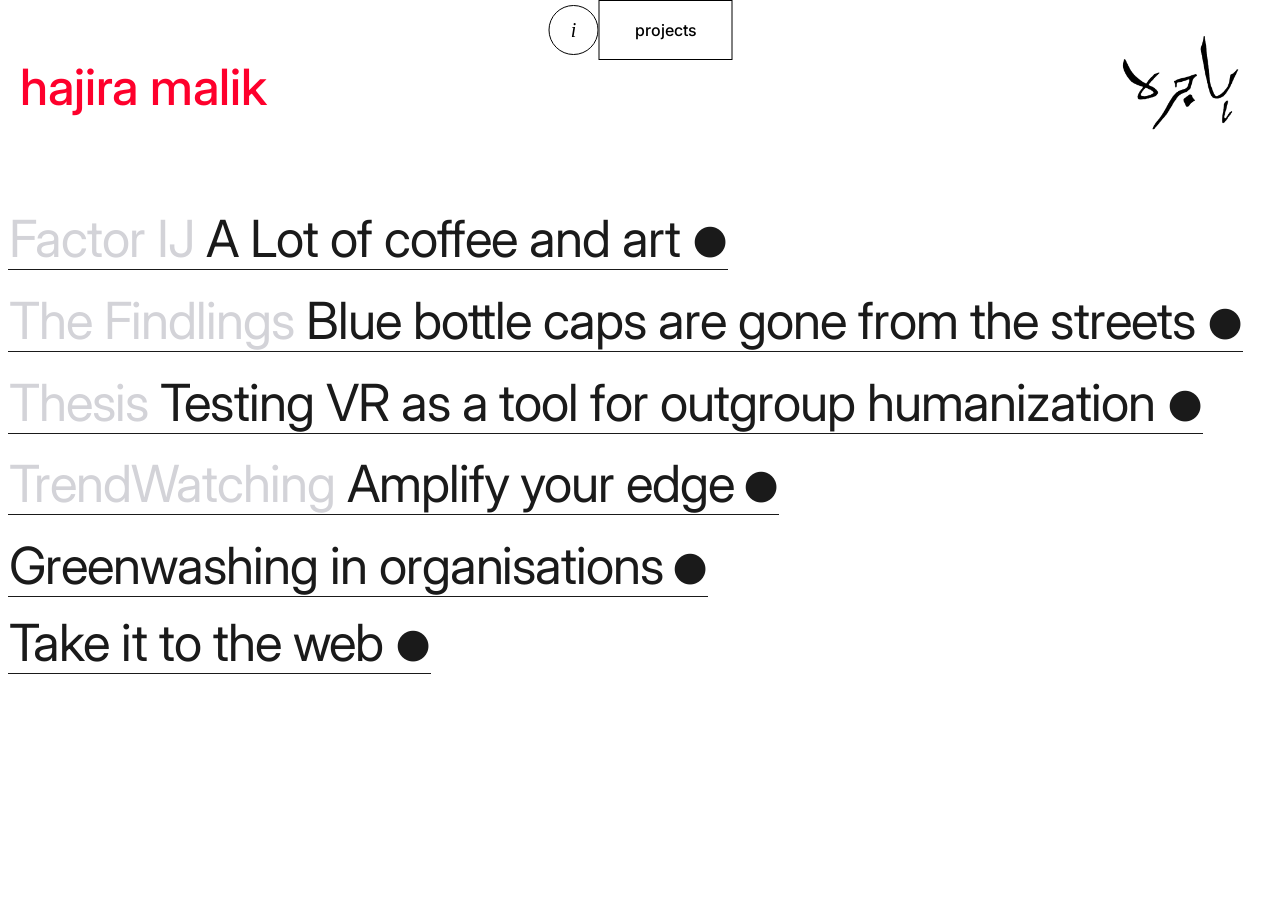
==== commit 32d796c4: "abc" ====
--- a/index.html
+++ b/index.html
@@ -65,37 +65,16 @@
                                             <div class="neutral-body-text">
                                                 <p>Factor IJ is a cultural hub and kunstuitleen in Amsterdam-IJburg.
                                                     When I
-                                                    joined Factor IJ, there was no coherent communications system. Posts
-                                                    were inconsistent, artists were introduced without context, and
-                                                    clients
-                                                    often treated artworks as interchangeable decor. As the only
-                                                    marketing
-                                                    person in a small team, I built everything from scratch.
-                                                </p>
-                                                <p class="indent-para">I started with research, conducting interviews
-                                                    with
-                                                    artists from the SPOTLIGHT program. I discovered that in the art
-                                                    rental
-                                                    context, artworks were often flattened into aesthetic objects based
-                                                    on
-                                                    how they matched a room’s palette, not the artist’s intent. But, by
-                                                    adding context and storytelling, we could restore perceived value
-                                                    and
-                                                    authorship, so that became the backbone of the strategy. I developed
-                                                    a
-                                                    segmented content strategy, designed artist onboarding forms so
-                                                    artists
-                                                    had more ownership over their digital profiles, and managed
-                                                    newsletters,
-                                                    B2B outreach to local partners and schools, event listings, and
-                                                    website
-                                                    content. I also led a paid social campaign from brief to delivery.
-                                                </p>
-                                                <p class="indent-para">These shifts grew Instagram followers from 3,400
-                                                    to
-                                                    4,000 and increased newsletter open rates from 40% to 62.7%, while a
-                                                    social video campaign reached 12.4K views (7K organic) on a
-                                                    3,900‑follower account.
+                                                    joined Factor IJ, communication across channels was inconsistent, 
+                                                    and there was no coherent system for how artists or exhibitions 
+                                                    were introduced to the 
+                                                    public.
+                                                </p>
+                                                <p class="indent-para">                                                      
+                                                    I worked as the sole marketing and communications person, responsible for rebuilding the communication structure from the ground up.
+                                                    I started by conducting qualitative interviews with exhibiting artists to understand how they experienced the platform and how meaning around their work was being lost in translation. Based on these insights, I restructured how context was embedded across digital and physical touchpoints, including artist onboarding materials, content strategy, newsletters, and exhibition communication.
+                                                </p>
+                                                <p class="indent-para">This changed the way people interpreted and discussed the artworks, increasing the perceived value of artists in the rental system and generating a more cohesive narrative across platforms. These adjustments were reflected in platform metrics, with Instagram followers growing from 3,400 to 4,000, email open rates increasing from 40% to 62.7%, and a social video campaign receiving 12.4K views (7K organic) from a 3,900-follower account.
                                                 </p>
                                             </div>
                                         </div>
@@ -404,7 +383,62 @@
                         </div>
                     </div>
 
-                    <!-- Project 4 — greenwashing -->
+                    <!-- Project 4 — trendwatching -->
+                    <div class="project-entry-neutral offset-40" data-project-expanded="false">
+                        <div class="project-head-neutral" role="button" tabindex="0" aria-expanded="false">
+                            <h2 class="project-title-neutral"><span class="brand-prefix"> TrendWatching </span>
+                                Amplify your edge</h2>
+                        </div>
+                        <div class="project-detail-neutral" aria-hidden="true">
+                            <div class="project-detail-neutral-inner">
+                                <div class="neutral-project-grid">
+                                    <div class="neutral-header-cell" style="grid-column: 2;">University Consultancy <br>Project</div>
+                                    <div class="neutral-header-cell" style="grid-column: 4;">Campaign Strategy <br> User
+                                        Research <br> Onboarding Dtrategy <br> Mockup design <br> Social Media <br>
+                                        Budget Management
+                                    </div>
+                                    <div class="neutral-content-cell" style="grid-column: 2 / 6;">
+                                        <div class="neutral-divider-wrap">
+                                            <h3 class="neutral-project-title">TrendWatching had a conversion problem. Free-trial users were skimming content without realizing the platform’s full value. The main reason was that the platform felt dense and overwhelming from the moment users landed on it, and many left before the value clicked.
+                                            </h3>
+                                        </div>
+                                    </div>
+                                    <div class="neutral-content-cell" style="grid-column: 7 / 11;">
+                                        <div class="neutral-divider-wrap has-right">
+                                            <div class="neutral-body-text">
+                                                To overcome this, I mapped the exact moment when users should understand how the platform supports their work and then built backward from that point. The result was Amplify Your EDGE, a guided onboarding experience with gamified milestones designed to make the value feel immediate versus delayed. </p>
+                                                <p class="indent-para">
+                                                    I led the design of Amplify Your EDGE, created all the mockups, managed the project budget, and the social (LinkedIn and Instagram) messaging strategy. The project was awarded Best in Class by a UvA lecturer and a former TrendWatching employee.
+                                                </p>
+                                            </div>
+                                        </div>
+                                    </div>
+                                </div>
+                                <div class="neutral-media-grid-container">
+                                    <div class="m-v-divider m-v-1"></div>
+                                    <div class="m-v-divider m-v-2"></div>
+                                    <div class="m-v-divider m-v-3"></div>
+                                    <div class="m-v-divider m-v-4"></div>
+
+                                    <!-- Column 1 Stacking -->
+                                    <div style="grid-column: 2; display: flex; flex-direction: column; gap: 10px;">
+                                         <video src="images/trend.MP4"
+                                                style="width: 100%; object-fit: cover; display: block; pointer-events: none;"
+                                                muted loop playsinline autoplay></video>
+                                    </div>
+                                    <!-- Column 2 Stacking -->
+                                    <div style="grid-column: 4; display: flex; flex-direction: column; gap: 10px;">
+                                    </div>
+                                    <!-- Column 3 Stacking -->
+                                    <div style="grid-column: 6; display: flex; flex-direction: column; gap: 10px;">
+                                    </div>
+                                </div>
+                                <div style="height: 8px;"></div>
+                            </div>
+                        </div>
+                    </div>
+
+                    <!-- Project 5 — greenwashing -->
                     <div class="project-entry-neutral offset-40" data-project-expanded="false">
                         <div class="project-head-neutral" role="button" tabindex="0" aria-expanded="false">
                             <h2 class="project-title-neutral">Greenwashing in organisations</h2>
@@ -412,14 +446,11 @@
                         <div class="project-detail-neutral" aria-hidden="true">
                             <div class="project-detail-neutral-inner">
                                 <div class="neutral-project-grid">
-                                    <div class="neutral-header-cell" style="grid-column: 2;">Qualitative Research
-                                    </div>
-                                    <div class="neutral-header-cell" style="grid-column: 4;">Qualitative
-                                        Research<br>
+                                    <div class="neutral-header-cell" style="grid-column: 2;"> Qualitative Research</div>
+                                    <div class="neutral-header-cell" style="grid-column: 4;">Qualitative Research<br>
                                         Semi-structured Interviews<br>Thematic Analysis<br>Sustainability
                                         Communications
                                     </div>
-
                                     <div class="neutral-content-cell" style="grid-column: 2 / 6;">
                                         <div class="neutral-divider-wrap">
                                             <h3 class="neutral-project-title">“Transparency beats perfection every
@@ -445,88 +476,9 @@
                                                 and
                                                 profitability are hard to reconcile, especially at scale, reinforced
                                                 that
-                                                skepticism. </p>
-                                                <p class="indent-para">
-                                                    At the same time, brands that acknowledged limitations and
-                                                    trade‑offs
-                                                    were
-                                                    trusted more than those presenting everything as solved. The
-                                                    project
-                                                    highlighted how transparency and honesty in sustainability
-                                                    communication
-                                                    can
-                                                    build trust even when the efforts are far from perfect.
-                                                </p>
-                                            </div>
-                                        </div>
-                                    </div>
-                                </div>
-                                <div class="neutral-media-grid-container">
-                                    <div class="m-v-divider m-v-1"></div>
-                                    <div class="m-v-divider m-v-2"></div>
-                                    <div class="m-v-divider m-v-3"></div>
-                                    <div class="m-v-divider m-v-4"></div>
-
-                                    <!-- Column 1 Stacking -->
-                                    <div style="grid-column: 2; display: flex; flex-direction: column; gap: 10px;">
-                                    </div>
-                                    <!-- Column 2 Stacking -->
-                                    <div style="grid-column: 4; display: flex; flex-direction: column; gap: 10px;">
-                                    </div>
-                                    <!-- Column 3 Stacking -->
-                                    <div style="grid-column: 6; display: flex; flex-direction: column; gap: 10px;">
-                                    </div>
-                                </div>
-                                <div style="height: 8px;"></div>
-                            </div>
-                        </div>
-                    </div>
-
-                    <!-- Project 5 — trendwatching -->
-                    <div class="project-entry-neutral offset-40" data-project-expanded="false">
-                        <div class="project-head-neutral" role="button" tabindex="0" aria-expanded="false">
-                            <h2 class="project-title-neutral">
-                                <span class="brand-prefix"> TrendWatching </span>
-                                Amplify your edge
-                            </h2>
-                        </div>
-                        <div class="project-detail-neutral" aria-hidden="true">
-                            <div class="project-detail-neutral-inner">
-                                <div class="neutral-project-grid">
-                                    <div class="neutral-header-cell" style="grid-column: 2;"> University Consultancy <br>Project</div>
-                                    <div class="neutral-header-cell" style="grid-column: 4;">Campaign Strategy <br> User
-                                        Research <br> Onboarding Dtrategy <br> Mockup design <br> Social Media <br>
-                                        Budget Management
-                                    </div>
-                                    <div class="neutral-content-cell" style="grid-column: 2 / 6;">
-                                        <div class="neutral-divider-wrap">
-                                            <h3 class="neutral-project-title">TrendWatching had a conversion problem.
-                                                Free-trial users were skimming content without realizing the platform’s
-                                                full
-                                                value. The main reason was that the platform felt dense and overwhelming
-                                                from the moment users landed on it, and many left before the value
-                                                clicked.
-                                            </h3>
-                                        </div>
-                                    </div>
-                                    <div class="neutral-content-cell" style="grid-column: 7 / 11;">
-                                        <div class="neutral-divider-wrap has-right">
-                                            <div class="neutral-body-text">
-                                                To overcome this, I mapped the exact moment when users should understand
-                                                how
-                                                the platform supports their work and then built backward from that
-                                                point.
-                                                The result was Amplify Your EDGE, a guided onboarding experience with
-                                                gamified milestones designed to make the value feel immediate versus
-                                                delayed.
-                                                </p>
-                                                <p class="indent-para">I led the design of Amplify Your EDGE, created
-                                                    all
-                                                    the mockups, managed the project budget, and the social (LinkedIn
-                                                    and
-                                                    Instagram) messaging strategy. The project was awarded Best in Class
-                                                    by
-                                                    a UvA lecturer and a former TrendWatching employee.
+                                                skepticism.
+                                                </p>
+                                                <p class="indent-para">At the same time, brands that acknowledged limitations and trade‑offs were trusted more than those presenting everything as solved. The project highlighted how transparency and honesty in sustainability communication can build trust even when the efforts are far from perfect.
                                                 </p>
                                             </div>
                                         </div>
@@ -539,12 +491,6 @@
 
                                         <!-- Column 1 Stacking -->
                                         <div style="grid-column: 2; display: flex; flex-direction: column; gap: 10px;">
-                                             <a                          style="display: flex; flex-direction: column; padding: 10px 0; text-decoration: none; color: inherit; height: auto; min-height: 0;">
-                                            <video src="images/aimee.MP4"
-                                                style="width: 100%; aspect-ratio: 3 / 4; object-fit: cover; display: block; pointer-events: none;"
-                                                muted loop playsinline></video>
-                                        </a>
-
                                         </div>
                                         <!-- Column 2 Stacking -->
                                         <div style="grid-column: 4; display: flex; flex-direction: column; gap: 10px;">
--- a/style.css
+++ b/style.css
@@ -466,6 +466,7 @@
 
 .neutral-body-text .indent-para {
     text-indent: 1.5em;
+    font-weight: 400;
     /* Traditional left indent for paragraphs */
 }
 
@@ -755,6 +756,19 @@
     /* keeps link clickable */
 }
 
+.project-video-hover {
+    position: relative;
+    width: 100%;
+    overflow: hidden;
+    cursor: pointer;
+}
+
+.project-video-hover video {
+    width: 100%;
+    display: block;
+    object-fit: cover;
+}
+
 #bg-video,
 #bg-image {
     display: none;
@@ -794,7 +808,7 @@
 .about-section p {
     padding: 0px 100px 0px 100px;
     font-size: clamp(14px, 4vw, 23px);
-    font-weight: 300;
+    font-weight: 400;
 }
 
 .about-sectionIndent {
@@ -1238,47 +1252,8 @@
     font-size: 23px;
     line-height: 1.6;
     margin-bottom: 10px;
-    padding: 0 !important;
-    /* Override previous container padding */
-}
-
-.cv-col {
-    font-size: 14px;
-    line-height: 1.2;
-    font-weight: 300;
-
-}
-
-.cv-section {
-    margin-bottom: 10px;
-    /* Increased for breathing room */
-}
-
-.cv-section h3 {
-    font-size: 14px;
-    font-weight: 500;
-    letter-spacing: -0.6px;
-    margin-bottom: 2px;
-}
-
-.cv-item {
-    margin-bottom: 2px;
-    display: block;
-}
-
-.cv-sub {
-    opacity: 0.7;
-    font-size: 13px;
-}
-
-/* Side-by-side split for skills/languages */
-.cv-split {
-    display: grid;
-    grid-template-columns: 1fr 1fr;
-    gap: 10px;
-    margin-bottom: 10px;
-}
-
+    padding: 0 !important;    /* Override previous container padding */
+}
 /* --- About Page Video Overhaul --- */
 
 .about-video-block {
@@ -1328,6 +1303,18 @@
     margin-bottom: 15px;
     position: relative;
     background: #f9f9f9;
+}
+
+.own-mark {
+    position: absolute;
+    top: 8px;
+    right: 8px;
+    font-size: 14px;
+    font-weight: 700;
+    color: #000000;
+    opacity: 0.7;
+    pointer-events: none;
+    z-index: 10;
 }
 
 .mb-short {
@@ -1532,15 +1519,3 @@
         column-count: 1;
     }
 }
-@media only screen and (max-width: 768px) {
-  body::before {
-    content: "This site is only available on desktop.";
-    display: block;
-    padding: 20px;
-    font-size: 20px;
-  }
-
-  body * {
-    display: none;
-  }
-}
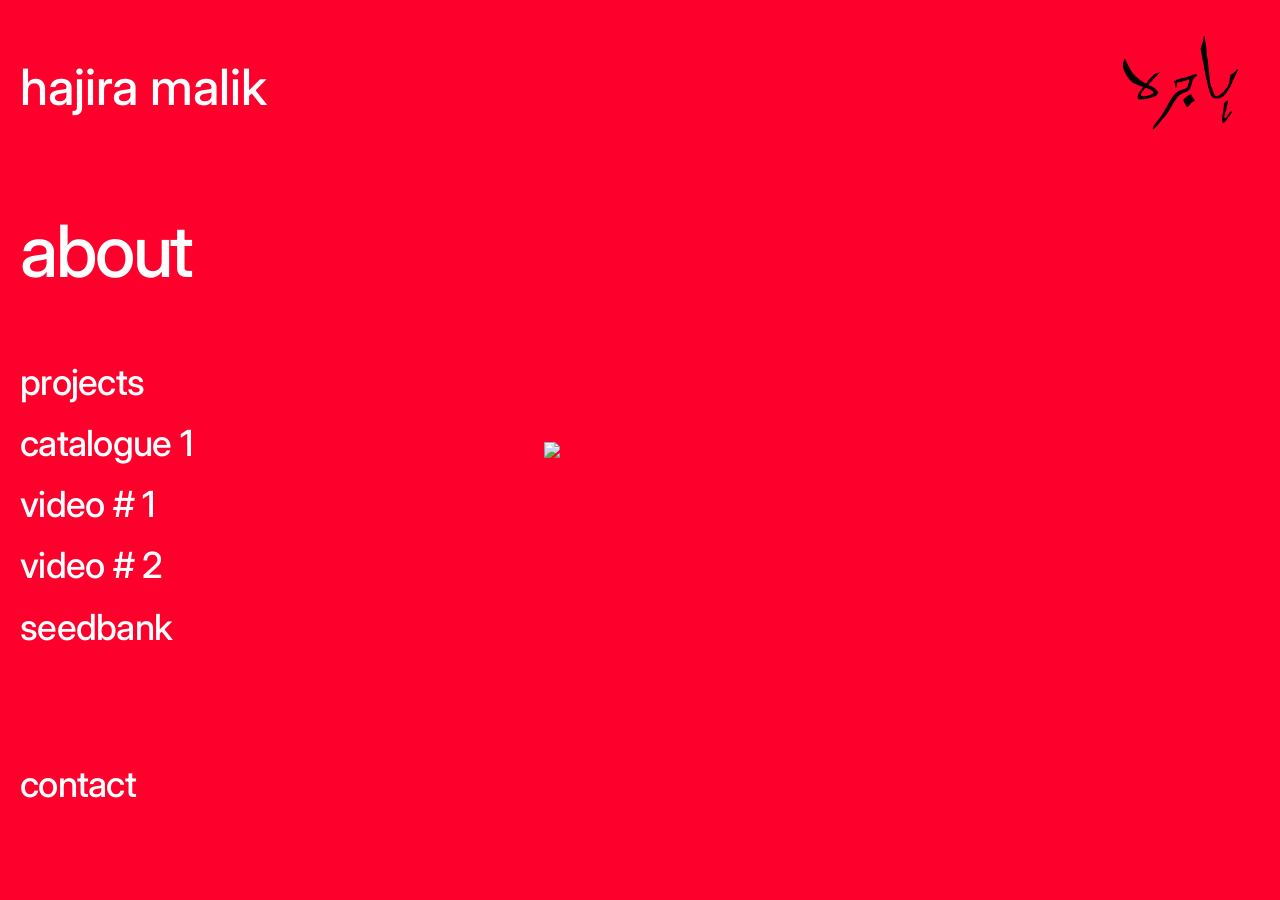
==== commit 9e4adf65: "abc" ====
--- a/index.html
+++ b/index.html
@@ -4,51 +4,223 @@
 <head>
     <meta charset="UTF-8">
     <meta name="viewport" content="width=device-width, initial-scale=1.0">
-    <title>hajira malik — projects</title>
+    <title>hajira malik — about</title>
     <link rel="stylesheet" href="style.css">
-
 </head>
 
-<body class="projects-page">
-
-    <div class="layout">
-
-        <div class="fixed-element top-right">
-            <img src="images/urdu_name_correct.png" alt="Hajira Malik in Urdu" class="urdu-name-img">
+
+<body class="about-page">
+
+    <div class="layout about-layout">
+
+        <div class="fixed-element top-right"><a href="about.html">
+                <img src="images/urdu_name_correct.png" alt="Hajira Malik in Urdu" class="urdu-name-img"></a>
         </div>
 
         <div class="fixed-element top-left">
-            <div class="english-name">hajira malik
+            <div class="english-name"><a href="about.html">hajira malik</a>
                 <div class="pronunciation-tooltip">pronounced <s>hajeera</s> haj-ra<br>
                     <span class="def-italic">emigration, flight</span>
                 </div>
             </div>
         </div>
 
-        <nav class="boxed-nav">
-            <a href="about.html" class="nav-box icon-box">i</a>
-            <a href="index.html" class="nav-box link-box">projects</a>
+         <!-- home image -->
+            <img src="images/kura.JPG" class="home-page">
+                                
+
+
+        <!-- Main section index (column 1) -->
+        <nav class="about-index" id="about-index" aria-label="Site sections">
+            <button type="button" class="index-item index-h1" data-panel="about">about</button><br>
+            <button type="button" class="index-item index-h2" data-panel="projects"
+                id="index-projects-btn">projects</button>
+            <button type="button" class="index-item index-h2" data-panel="catalogue-1">catalogue 1</button>
+            <button type="button" class="index-item index-h2" data-panel="catalogue-2">video # 1</button>
+            <button type="button" class="index-item index-h2" data-panel="catalogue-3">video #
+                2</button>
+            <button type="button" class="index-item index-h2" data-panel="seedbank">seedbank</button>
+            <br><br><br><br>
+            <button type="button" class="index-item index-h2" data-panel="contact">contact</button>
         </nav>
 
-        <main class="content">
-
-            <section id="projects" class="projects-section">
-                <div class="project-list-neutral">
-                    <!-- Project 1 - factor ij -->
-                    <div class="project-entry-neutral offset-0" data-project-expanded="false">
-                        <div class="project-head-neutral" role="button" tabindex="0" aria-expanded="false">
-                            <h2 class="project-title-neutral">
-                                <span class="brand-prefix"> Factor IJ </span> A Lot of coffee and art
-                            </h2>
-                        </div>
-                        <div class="project-detail-neutral" aria-hidden="true">
+
+
+        <!-- Projects sub-index (column 2) -->
+        <nav class="about-sub-index" id="about-sub-index" aria-label="Projects" aria-hidden="true">
+            <ul class="index-project-list" id="index-project-list">
+                <!-- Populated from index.html by script.js -->
+            </ul>
+        </nav>
+
+
+        <!-- Right detail panel -->
+        <aside class="about-detail-panel" id="about-detail-panel" aria-hidden="true">
+            <div class="detail-panel-scroll">
+
+                <!-- About -->
+                <div class="detail-panel-content" data-panel="about" hidden>
+                    <div class="about-top-grid">
+                        <div class="about-bio-col">
+                            <p>As a lil teen, I used to binge-watch social impact ads from India and Pakistan. Something
+                                about how they challenged norms and activated public conversation. And before going to
+                                bed, I typically had a chain of questions to interrogate mom & dad, until they were
+                                frustrated. That's probably where this started.</p>
+                            <p class="about-sectionIndent">I grew up in a space where global and Western perspectives
+                                were more visible than local ones. Some realities felt distant even when they were
+                                close. Being from a minority background made questions of representation, power, and
+                                voice even more immediate. I became aware early on that meaning is never neutral, that
+                                it is deliberately molded, and that it can be remade as well.</p>
+                            <p class="about-sectionIndent">That awareness and curiosity got me to study Communication
+                                Science at the University of Amsterdam. There, I explored how media, campaigns, news,
+                                entertainment, digital platforms, and the like are produced, received, and interpreted
+                                within social contexts. I also trained in empirical research methods, including surveys,
+                                experiments, content analysis, and qualitative methods to study how (communication)
+                                environments influence perception and behaviour.</p>
+                        </div>
+                        <div class="about-portrait-placeholder">
+                            <img src="images/IMG_7309.JPG" alt="Hajira Malik portrait placeholder"
+                                class="about-portrait-img">
+                        </div>
+                    </div>
+                </div>
+
+                <!-- Contact -->
+                <div class="detail-panel-content" data-panel="contact" hidden>
+                    <div class="detail-contact">
+                        <p>amsterdam, islamabad</p>
+                    </div>
+                    <div class="about-contact">
+                        <p><a href="mailto:hajiramalik4@outlook.com">hajiramalik4@outlook.com</a></p>
+                        <p><a href="https://www.linkedin.com/in/hajiramalik" target="_blank">linkedin</a></p>
+                        <p><a href="https://www.instagram.com/hajiraa.malik/" target="_blank">instagram</a></p>
+                    </div>
+                </div>
+
+                <!-- Picture catalogue 1 (moodboard moved here) -->
+                <div class="detail-panel-content" data-panel="catalogue-1" hidden class="catalogue-detail-panel">
+                    <section class="moodboard-section">
+                        <p>this is a work in progress of things i find inspiring and things (*) i've been working
+                            on.<br><br></p>
+                        <div class="moodboard-grid">
+                            <div class="moodboard-item">
+                                <img src="images/JOYLAND.jpg" alt="">
+                            </div>
+                            <div class="moodboard-item" data-title="aik aur pakeezah">
+                                <img src="images/aikaurpakeezah.jpg" alt="">
+                            </div>
+                            <div class="moodboard-item">
+                                <img src="images/about_1.JPG" alt="">
+                                <span class="own-mark">*</span>
+                            </div>
+                            <div class="moodboard-item">
+                                <video src="images/azaadi.mp4" muted loop playsinline
+                                    data-youtube-url="https://youtu.be/JkNNyVq222U?si=l4OzyNveiMil57M5"></video>
+                                <span class="own-mark">*</span>
+                            </div>
+                            <div class="moodboard-item">
+                                <img src="images/ascii_mob.png" alt="">
+                                <span class="own-mark">*</span>
+                            </div>
+                            <div class="moodboard-item">
+                                <img src="images/organicshapes.png" alt="">
+                                <span class="own-mark">*</span>
+                            </div>
+                            <div class="moodboard-item">
+                                <img src="images/IMG_7662.JPG" alt="">
+                                <span class="own-mark">*</span>
+                            </div>
+                            <div class="moodboard-item">
+                                <img src="images/IMG_7667.JPG" alt="">
+                                <span class="own-mark">*</span>
+                            </div>
+                            <div class="moodboard-item">
+                                <img src="images/IMG_7687.JPG" alt="">
+                                <span class="own-mark">*</span>
+                            </div>
+                            <div class="moodboard-item">
+                                <img src="images/IMG_7699.JPG" alt="">
+                                <span class="own-mark">*</span>
+                            </div>
+                            <div class="moodboard-item">
+                                <img src="images/IMG_7706.JPG" alt="">
+                                <span class="own-mark">*</span>
+                            </div>
+                            <div class="moodboard-item">
+                                <img src="images/IMG_7718.JPG" alt="">
+                                <span class="own-mark">*</span>
+                            </div>
+                        </div>
+                    </section>
+                </div>
+
+                <!-- Video # 1 -->
+                <div class="detail-panel-content" data-panel="catalogue-2" hidden>
+                    <a href="https://youtu.be/-_3PZiXKd8U?si=nVyexoThPWmWG-Qh" target="_blank" class="about-video-link">
+                        <div class="about-video-block">
+                            <video autoplay muted loop playsinline>
+                                <source src="images/straatvolkunst2025.mp4" type="video/mp4">
+                            </video>
+                        </div>
+                    </a>
+                </div>
+
+                <!-- Video # 2 -->
+                <div class="detail-panel-content" data-panel="catalogue-3" hidden>
+                    <a href="https://youtu.be/JkNNyVq222U?si=l4OzyNveiMil57M5" target="_blank" class="about-video-link">
+                        <div class="about-video-block">
+                            <video autoplay muted loop playsinline>
+                                <source src="images/azaadi.mp4" type="video/mp4">
+                            </video>
+                        </div>
+                    </a>
+                </div>
+
+                <!-- Seedbank -->
+                <div class="detail-panel-content" data-panel="seedbank" hidden>
+                    <div class="about-top-grid">
+                        <div class="about-bio-col">
+                            <p>RITUALS. I can mind- and endlessly walk through the streets. 
+                            I have lived through n̶i̶n̶e̶ twelve houses. Crates of dasheri mangoes. 
+                            The old Ali Sethi, the new Ali Sethi. Every Sunday afternoon, we would go 
+                            over to my great-grandpa's place & learn from him. Every week, he would gather 
+                            materials to talk about. It would be something he listened to on the radio, 
+                            or the newspaper, or a book he was reading, or the Urdu kids' magazine he would get. 
+                            ART GALLERIES. He would make us paper windmills from gum wrappers. There were many 
+                            conversations we had, most of which I don't remember but truthfully miss. Those were my 
+                            anchoring moments. Braided willow roots and playing choon choon cha cha on 
+                            Lali’s wrinkly hands. PEOPLE. Funky weird things. The rani’s tear sprouting a pond. If 
+                            only I could show him me in front of the same WINDMOLEN he was at decades ago. The swing 
+                            I broke in my grandma's garden. SAND. sawan ki barish wali mitti. </p> 
+                        </div>
+                            <br>
+
+                        <div class="about-video-block">
+                            <video autoplay muted loop playsinline>
+                                <source src="images/tollinton market.mov" type="video/mp4">
+                            </video>
+                        </div>
+                            
+                    </div>
+                </div>
+
+                <!-- Project panels -->
+                <div id="project-panels-container">
+
+                    <!-- Project 0 -->
+                    <div class="detail-panel-content project-panel-content project-entry-neutral" data-project-index="0"
+                        hidden>
+
+                        <div class="project-detail-neutral about-panel-project">
+
                             <div class="project-detail-neutral-inner">
+                                <h2 class="project-title-neutral"> Factor IJ: A lot of coffee and art </h2>
                                 <div class="neutral-project-grid">
                                     <!-- Header Row (Values only, no labels) -->
-                                    <div class="neutral-header-cell" style="grid-column: 2;">Marketing Internship</div>
+                                    <div class="neutral-header-cell" style="grid-column: 2;">Research & Strategy</div>
                                     <div class="neutral-header-cell" style="grid-column: 4;">
-                                        Content strategy <br> Qualitative Research <br> Social Media <br> PR <br>
-                                        Newsletter <br> Print Design <br> B2B Outreach <br> Paid Social
+                                        Content strategy <br> Qualitative Research <br> Audience Insight <br>
+                                        Stakeholder Communication <br> Multi-channel Rollout (digital & print)
 
                                     </div>
 
@@ -65,22 +237,30 @@
                                             <div class="neutral-body-text">
                                                 <p>Factor IJ is a cultural hub and kunstuitleen in Amsterdam-IJburg.
                                                     When I
-                                                    joined Factor IJ, communication across channels was inconsistent, 
-                                                    and there was no coherent system for how artists or exhibitions 
-                                                    were introduced to the 
+                                                    joined Factor IJ, communication across channels was inconsistent,
+                                                    and there was no coherent system for how artists or exhibitions
+                                                    were introduced to the
                                                     public.
                                                 </p>
-                                                <p class="indent-para">                                                      
-                                                    I worked as the sole marketing and communications person, responsible for rebuilding the communication structure from the ground up.
-                                                    I started by conducting qualitative interviews with exhibiting artists to understand how they experienced the platform and how meaning around their work was being lost in translation. Based on these insights, I restructured how context was embedded across digital and physical touchpoints, including artist onboarding materials, content strategy, newsletters, and exhibition communication.
-                                                </p>
-                                                <p class="indent-para">This changed the way people interpreted and discussed the artworks, increasing the perceived value of artists in the rental system and generating a more cohesive narrative across platforms. These adjustments were reflected in platform metrics, with Instagram followers growing from 3,400 to 4,000, email open rates increasing from 40% to 62.7%, and a social video campaign receiving 12.4K views (7K organic) from a 3,900-follower account.
+                                                <p class="indent-para">I led communication strategy and execution for
+                                                    the exhibition. This included developing the campaign narrative,
+                                                    managing press outreach, coordinating listings across cultural
+                                                    platforms, and producing social media, print, and newsletter
+                                                    content. My focus was on shaping how the exhibition would be
+                                                    interpreted before audiences physically encountered it.
+                                                </p>
+                                                <p class="indent-para">This changed the way people interpreted and
+                                                    discussed the artworks, increasing the perceived value of artists in
+                                                    the rental system and generating a more cohesive narrative across
+                                                    platforms. These adjustments were reflected in platform metrics,
+                                                    with Instagram followers growing from 3,400 to 4,000, email open
+                                                    rates increasing from 40% to 62.7%, and a social video campaign
+                                                    receiving 12.4K views (7K organic) from a 3,900-follower account.
                                                 </p>
                                             </div>
                                         </div>
                                     </div>
                                 </div>
-
                                 <!-- Media Grid -->
                                 <div class="neutral-media-grid-container">
                                     <!-- Vertical Dividers (now spanning the single grid row) -->
@@ -110,9 +290,7 @@
                                                 style="font-size: 18px; font-weight: 400; text-align: left; margin: 10px 10px 10px 10px; line-height: 1.2; letter-spacing: -0.01em;">
                                                 Artist from the collection: Arthur Martin</div>
                                         </a>
-                                    </div>
-
-                                    <!-- Column 2 Stacking -->
+                                    </div> <!-- Column 2 Stacking -->
                                     <div style="grid-column: 4; display: flex; flex-direction: column; gap: 10px;">
                                         <a href="https://www.instagram.com/p/DJUQLPyxATD/?utm_source=ig_web_copy_link&igsh=MzRlODBiNWFlZA=="
                                             target="_blank" rel="noopener noreferrer" class="neutral-media-tile"
@@ -135,13 +313,13 @@
                                             </div>
                                         </a>
                                     </div>
-
                                     <!-- Column 3 Stacking -->
                                     <div style="grid-column: 6; display: flex; flex-direction: column; gap: 10px;">
                                         <a href="https://www.instagram.com/p/DIyyHqNPu4B/?utm_source=ig_web_copy_link&igsh=MzRlODBiNWFlZA=="
                                             target="_blank" rel="noopener noreferrer" class="neutral-media-tile"
                                             style="display: flex; flex-direction: column; padding: 10px 0; text-decoration: none; color: inherit; height: auto; min-height: 0;">
-                                            <img src="images/IJ_3.png" alt="Factor IJ example" aspect-ratio: 4 / 3;>
+                                            <img src="images/IJ_3.png" alt="Factor IJ example"
+                                                style="aspect-ratio: 4 / 3;">
                                             <div
                                                 style="font-size: 18px; font-weight: 400; text-align: left; margin: 10px 10px 10px 10px; line-height: 1.2; letter-spacing: -0.01em;">
                                                 SPOTLIGHT: Aimée Phillips</div>
@@ -156,25 +334,26 @@
 
 
                                     </div>
+
                                 </div>
                                 <div style="height: 8px;"></div>
                             </div>
                         </div>
                     </div>
-
-                    <!-- Project 2 — Findlings -->
-                    <div class="project-entry-neutral offset-80" data-project-expanded="false">
-                        <div class="project-head-neutral" role="button" tabindex="0" aria-expanded="false">
-                            <h2 class="project-title-neutral">
-                                <span class="brand-prefix"> The Findlings </span> Blue bottle caps are gone from the
-                                streets
-                            </h2>
-                        </div>
-                        <div class="project-detail-neutral" aria-hidden="true">
+                    <!-- project 0 end -->
+
+                    <!-- Project 1 -->
+
+                    <div class="detail-panel-content project-panel-content project-entry-neutral" data-project-index="1"
+                        hidden>
+
+                        <div class="project-detail-neutral about-panel-project">
                             <div class="project-detail-neutral-inner">
+                                <h class="project-title-neutral">The Findlings: Blue bottle caps are gone from the
+                                    streets</h>
                                 <div class="neutral-project-grid">
-                                    <div class="neutral-header-cell" style="grid-column: 2; grid-row: 2;">Exhibition
-                                        Marketing</div>
+                                    <div class="neutral-header-cell" style="grid-column: 2; grid-row: 2;">Concept &
+                                        Campaign</div>
                                     <div class="neutral-header-cell" style="grid-column: 4; grid-row: 2;">Campaign
                                         Strategy <br>
                                         Press
@@ -239,7 +418,6 @@
                                                 What does our trash tell us about Amsterdam?</div>
                                         </div>
                                     </div>
-
                                     <!-- Column 2 Stacking -->
                                     <div style="grid-column: 4; display: flex; flex-direction: column; gap: 10px;">
                                         <a href="https://www.instagram.com/reel/DOv6CM5jEwD/?utm_source=ig_web_copy_link&igsh=MzRlODBiNWFlZA=="
@@ -252,7 +430,6 @@
                                                 Day out with artist.</div>
                                         </a>
                                     </div>
-
                                     <!-- Column 3 Stacking -->
                                     <div style="grid-column: 6; display: flex; flex-direction: column; gap: 10px;">
                                         <div class="neutral-media-tile"
@@ -281,33 +458,40 @@
                                 </div>
                                 <div style="height: 8px;"></div>
                             </div>
-                        </div>
-                    </div>
-
-                    <!-- Project 3 — thesis -->
-                    <div class="project-entry-neutral offset-40" data-project-expanded="false">
-                        <div class="project-head-neutral" role="button" tabindex="0" aria-expanded="false">
-                            <h2 class="project-title-neutral"> <span class="brand-prefix"> Thesis </span>
-                                Testing VR as a tool for outgroup humanization
-                            </h2>
-                        </div>
-                        <div class="project-detail-neutral" aria-hidden="true">
+
+                            <!-- project 1 end -->
+                        </div>
+
+                    </div>
+
+
+                    <!-- Project 2 -->
+                    <div class="detail-panel-content project-panel-content project-entry-neutral" data-project-index="2"
+                        hidden>
+
+                        <div class="project-detail-neutral about-panel-project">
                             <div class="project-detail-neutral-inner">
+                                <h class="project-title-neutral">Thesis: Testing VR as a tool for outgroup humanization
+                                </h>
                                 <div class="neutral-project-grid">
                                     <div class="neutral-header-cell" style="grid-column: 2;">Entertainment
                                         Communication
                                     </div>
-                                    <div class="neutral-header-cell" style="grid-column: 4;">Quantitative Research
+                                    <div class="neutral-header-cell" style="grid-column: 4;">Experimental Research
                                         <br>
-                                        Survey Design <br> SPSS
+                                        Research Design <br> Operationalisation <br> SPSS Analysis <br>
                                         Mediated Intergroup Contact<br>
                                         VR Social Research<br>
                                     </div>
 
                                     <div class="neutral-content-cell" style="grid-column: 2 / 6;">
                                         <div class="neutral-divider-wrap">
-                                            <h3 class="neutral-project-title">Immersion sustains spectatorship of
-                                                suffering.
+                                            <h3 class="neutral-project-title">Research Question: To what extent does the 
+                                                level of immersion (360° video in VR versus 360° on desktop) influence 
+                                                out-group humanization, and to what extent is this effect mediated by 
+                                                narrative transportation while this indirect effect is moderated by in-group i
+                                                dentification with one’s own social/ ethnic group?
+
                                             </h3>
                                         </div>
                                     </div>
@@ -366,49 +550,63 @@
                                                 style="width: 100%; height: auto; display: block; object-fit: cover;">
                                             <div
                                                 style="font-size:18px; font-weight: 400; text-align: left; margin: 10px 10px 0 10px; line-height: 1.2; letter-spacing: -0.01em;">
-                                                My Mother’s Wing.</div>
+                                                My Mother's Wing.</div>
                                         </a>
                                     </div>
 
                                     <!-- Column 2 (Empty) -->
                                     <div style="grid-column: 4; display: flex; flex-direction: column; gap: 10px;">
                                     </div>
-
                                     <!-- Column 3 (Empty) -->
                                     <div style="grid-column: 6; display: flex; flex-direction: column; gap: 10px;">
                                     </div>
                                 </div>
                                 <div style="height: 8px;"></div>
                             </div>
-                        </div>
-                    </div>
-
-                    <!-- Project 4 — trendwatching -->
-                    <div class="project-entry-neutral offset-40" data-project-expanded="false">
-                        <div class="project-head-neutral" role="button" tabindex="0" aria-expanded="false">
-                            <h2 class="project-title-neutral"><span class="brand-prefix"> TrendWatching </span>
-                                Amplify your edge</h2>
-                        </div>
-                        <div class="project-detail-neutral" aria-hidden="true">
+
+                            <!-- project 2 end -->
+                        </div>
+
+                    </div>
+
+                    <!-- Project 3 -->
+                    <div class="detail-panel-content project-panel-content project-entry-neutral" data-project-index="3"
+                        hidden>
+
+                        <div class="project-detail-neutral about-panel-project">
                             <div class="project-detail-neutral-inner">
+                                <h class="project-title-neutral">TrendWatching: Amplify your edge</h>
                                 <div class="neutral-project-grid">
-                                    <div class="neutral-header-cell" style="grid-column: 2;">University Consultancy <br>Project</div>
+                                    <div class="neutral-header-cell" style="grid-column: 2;">Strategy & Concept Design
+                                    </div>
                                     <div class="neutral-header-cell" style="grid-column: 4;">Campaign Strategy <br> User
-                                        Research <br> Onboarding Dtrategy <br> Mockup design <br> Social Media <br>
-                                        Budget Management
+                                        Research <br> Onboarding Dtrategy <br> Mockup design <br> Project Planning <br>
+                                        Budget Management <br> Coordination
                                     </div>
                                     <div class="neutral-content-cell" style="grid-column: 2 / 6;">
                                         <div class="neutral-divider-wrap">
-                                            <h3 class="neutral-project-title">TrendWatching had a conversion problem. Free-trial users were skimming content without realizing the platform’s full value. The main reason was that the platform felt dense and overwhelming from the moment users landed on it, and many left before the value clicked.
+                                            <h3 class="neutral-project-title">TrendWatching had a conversion problem.
+                                                Free-trial users were skimming content without realizing the platform’s
+                                                full value. The main reason was that the platform felt dense and
+                                                overwhelming from the moment users landed on it, and many left before
+                                                the value clicked.
                                             </h3>
                                         </div>
                                     </div>
                                     <div class="neutral-content-cell" style="grid-column: 7 / 11;">
                                         <div class="neutral-divider-wrap has-right">
                                             <div class="neutral-body-text">
-                                                To overcome this, I mapped the exact moment when users should understand how the platform supports their work and then built backward from that point. The result was Amplify Your EDGE, a guided onboarding experience with gamified milestones designed to make the value feel immediate versus delayed. </p>
+                                                <p>
+                                                    To overcome this, I mapped the exact moment when users should
+                                                    understand how the platform supports their work and then built
+                                                    backward from that point. The result was Amplify Your EDGE, a guided
+                                                    onboarding experience with gamified milestones designed to make the
+                                                    value feel immediate versus delayed. </p>
                                                 <p class="indent-para">
-                                                    I led the design of Amplify Your EDGE, created all the mockups, managed the project budget, and the social (LinkedIn and Instagram) messaging strategy. The project was awarded Best in Class by a UvA lecturer and a former TrendWatching employee.
+                                                    I led the design of Amplify Your EDGE, created all the mockups,
+                                                    managed the project budget, and the social (LinkedIn and Instagram)
+                                                    messaging strategy. The project was awarded Best in Class by a UvA
+                                                    lecturer and a former TrendWatching employee.
                                                 </p>
                                             </div>
                                         </div>
@@ -422,9 +620,9 @@
 
                                     <!-- Column 1 Stacking -->
                                     <div style="grid-column: 2; display: flex; flex-direction: column; gap: 10px;">
-                                         <video src="images/trend.MP4"
-                                                style="width: 100%; object-fit: cover; display: block; pointer-events: none;"
-                                                muted loop playsinline autoplay></video>
+                                        <video src="images/trend.MP4"
+                                            style="width: 100%; object-fit: cover; display: block; pointer-events: none;"
+                                            muted loop playsinline autoplay></video>
                                     </div>
                                     <!-- Column 2 Stacking -->
                                     <div style="grid-column: 4; display: flex; flex-direction: column; gap: 10px;">
@@ -435,20 +633,24 @@
                                 </div>
                                 <div style="height: 8px;"></div>
                             </div>
-                        </div>
-                    </div>
-
-                    <!-- Project 5 — greenwashing -->
-                    <div class="project-entry-neutral offset-40" data-project-expanded="false">
-                        <div class="project-head-neutral" role="button" tabindex="0" aria-expanded="false">
-                            <h2 class="project-title-neutral">Greenwashing in organisations</h2>
-                        </div>
-                        <div class="project-detail-neutral" aria-hidden="true">
+
+                            <!-- project 3 end -->
+                        </div>
+
+                    </div>
+
+                    <!-- Project 4 -->
+                    <div class="detail-panel-content project-panel-content project-entry-neutral" data-project-index="4"
+                        hidden>
+
+                        <div class="project-detail-neutral about-panel-project">
                             <div class="project-detail-neutral-inner">
+                                <h class="project-title-neutral">Greenwashing in organisations</h>
                                 <div class="neutral-project-grid">
                                     <div class="neutral-header-cell" style="grid-column: 2;"> Qualitative Research</div>
-                                    <div class="neutral-header-cell" style="grid-column: 4;">Qualitative Research<br>
-                                        Semi-structured Interviews<br>Thematic Analysis<br>Sustainability
+                                    <div class="neutral-header-cell" style="grid-column: 4;"> 
+                                        Semi-structured Interviews<br> Stakeholder Perspectives <br>                                        
+                                        Thematic Analysis<br>Sustainability
                                         Communications
                                     </div>
                                     <div class="neutral-content-cell" style="grid-column: 2 / 6;">
@@ -478,7 +680,11 @@
                                                 that
                                                 skepticism.
                                                 </p>
-                                                <p class="indent-para">At the same time, brands that acknowledged limitations and trade‑offs were trusted more than those presenting everything as solved. The project highlighted how transparency and honesty in sustainability communication can build trust even when the efforts are far from perfect.
+                                                <p class="indent-para">At the same time, brands that acknowledged
+                                                    limitations and trade‑offs were trusted more than those presenting
+                                                    everything as solved. The project highlighted how transparency and
+                                                    honesty in sustainability communication can build trust even when
+                                                    the efforts are far from perfect.
                                                 </p>
                                             </div>
                                         </div>
@@ -502,83 +708,194 @@
                                     <div style="height: 8px;"></div>
                                 </div>
                             </div>
-                        </div>
-
-                        <!-- Project 6 — afghan girls education right -->
-                        <div class="project-entry-neutral offset-0" data-project-expanded="false">
-                            <div class="project-head-neutral" role="button" tabindex="0" aria-expanded="false">
-                                <h2 class="project-title-neutral">Take it to the web
-                                </h2>
-                            </div>
-                            <div class="project-detail-neutral" aria-hidden="true">
-                                <div class="project-detail-neutral-inner">
-                                    <div class="neutral-project-grid">
-                                        <div class="neutral-header-cell" style="grid-column: 2;">Political Communication
-                                        </div>
-                                        <div class="neutral-header-cell" style="grid-column: 4;">Campaign Strategy <br>
-                                            Advocacy Communications<br> Stakeholder Mapping<br> Storytelling for impact
-                                        </div>
-
-                                        <div class="neutral-content-cell" style="grid-column: 2 / 6;">
-                                            <div class="neutral-divider-wrap">
-                                                <h3 class="neutral-project-title">What would it take to make a systemic
-                                                    injustice impossible to ignore?
-                                                </h3>
+
+                            <!-- project 4 end -->
+                        </div>
+
+                    </div>
+
+                    <!-- Project 5 -->
+                    <div class="detail-panel-content project-panel-content project-entry-neutral" data-project-index="5"
+                        hidden>
+
+                        <div class="project-detail-neutral about-panel-project">
+                            <div class="project-detail-neutral-inner">
+                                <h class="project-title-neutral">Take it to the web</h>
+                                <div class="neutral-project-grid">
+                                    <div class="neutral-header-cell" style="grid-column: 2;">Political Communication
+                                    </div>
+                                    <div class="neutral-header-cell" style="grid-column: 4;">Campaign Strategy <br>
+                                        Advocacy Communications<br> Stakeholder Mapping<br> Storytelling for impact
+                                    </div>
+
+                                    <div class="neutral-content-cell" style="grid-column: 2 / 6;">
+                                        <div class="neutral-divider-wrap">
+                                            <h3 class="neutral-project-title">What would it take to make a systemic
+                                                injustice impossible to ignore?
+                                            </h3>
+                                        </div>
+                                    </div>
+                                    <div class="neutral-content-cell" style="grid-column: 7 / 11;">
+                                        <div class="neutral-divider-wrap has-right">
+                                            <div class="neutral-body-text">
+                                                We started by mapping the issue ecosystem, identifying key actors
+                                                across international institutions, regional governments, and civil
+                                                society, and analysing where narrative leverage existed and where
+                                                pressure was being left on the table. This included mapping
+                                                Pakistan’s relationship with the Taliban as an underactivated
+                                                pressure point and outlining advocacy strategies using humanitarian,
+                                                economic, and religious arguments to pressure stakeholders.
+
+                                                <p class="indent-para"> From there, the strategy centered on
+                                                    storytelling, using social media, short video content, and
+                                                    documentaries to humanize the crisis and mobilize public action.
+                                                    The idea included leveraging global petitions, partnerships with
+                                                    organizations like UNESCO, and collaborations with influencers
+                                                    and advocates to run cross-platform campaigns on Instagram,
+                                                    TikTok, and YouTube.</p>
+                                                <p class="indent-para">
+                                                    Even as a concept, the project showed how strategic
+                                                    communication and storytelling can make an injustice harder to
+                                                    look away from.
+                                                </p>
                                             </div>
                                         </div>
-                                        <div class="neutral-content-cell" style="grid-column: 7 / 11;">
-                                            <div class="neutral-divider-wrap has-right">
-                                                <div class="neutral-body-text">
-                                                    We started by mapping the issue ecosystem, identifying key actors
-                                                    across international institutions, regional governments, and civil
-                                                    society, and analysing where narrative leverage existed and where
-                                                    pressure was being left on the table. This included mapping
-                                                    Pakistan’s relationship with the Taliban as an underactivated
-                                                    pressure point and outlining advocacy strategies using humanitarian,
-                                                    economic, and religious arguments to pressure stakeholders.
-
-                                                    <p class="indent-para"> From there, the strategy centered on
-                                                        storytelling, using social media, short video content, and
-                                                        documentaries to humanize the crisis and mobilize public action.
-                                                        The idea included leveraging global petitions, partnerships with
-                                                        organizations like UNESCO, and collaborations with influencers
-                                                        and advocates to run cross-platform campaigns on Instagram,
-                                                        TikTok, and YouTube.</p>
-                                                    <p class="indent-para">
-                                                        Even as a concept, the project showed how strategic
-                                                        communication and storytelling can make an injustice harder to
-                                                        look away from.
-                                                    </p>
-                                                </div>
+                                    </div>
+                                </div>
+                                <div class="neutral-media-grid-container">
+                                    <div class="m-v-divider m-v-1"></div>
+                                    <div class="m-v-divider m-v-2"></div>
+                                    <div class="m-v-divider m-v-3"></div>
+                                    <div class="m-v-divider m-v-4"></div>
+
+                                    <!-- Column 1 Stacking -->
+                                    <div style="grid-column: 2; display: flex; flex-direction: column; gap: 10px;">
+                                    </div>
+                                    <!-- Column 2 Stacking -->
+                                    <div style="grid-column: 4; display: flex; flex-direction: column; gap: 10px;">
+                                    </div>
+                                    <!-- Column 3 Stacking -->
+                                    <div style="grid-column: 6; display: flex; flex-direction: column; gap: 10px;">
+                                    </div>
+                                </div>
+                                <div style="height: 8px;"></div>
+                            </div>
+
+                            <!-- project 5 end -->
+                        </div>
+
+                    </div>
+
+                     <!-- Project 6 -->
+                    <div class="detail-panel-content project-panel-content project-entry-neutral" data-project-index="6"
+                        hidden>
+
+                        <div class="project-detail-neutral about-panel-project">
+                            <div class="project-detail-neutral-inner">
+                                <h class="project-title-neutral">Media Framing & Visibility of Migration</h>
+                                <div class="neutral-project-grid">
+                                    <div class="neutral-header-cell" style="grid-column: 2;">News Media Content Analysis
+                                    </div>
+                                    <div class="neutral-header-cell" style="grid-column: 4;"> 
+                                    Content Analysis <br>
+                                    Media Framing<br>
+                                    Indicator Operationalisation<br>
+                                    Coding Framework Development<br>
+                                    Human Rights & Migration
+                                    </div>
+
+                                    <div class="neutral-content-cell" style="grid-column: 2 / 6;">
+                                        <div class="neutral-divider-wrap">
+                                            <h3 class="neutral-project-title">Research Question: To what extent do articles about 
+                                            immigration in Europe from The Guardian differ in regard to the economic 
+                                            frame and the human interest frame between Jan 1, 2015, to Jan 1, 2020?
+                                            </h3>                                        
+                                        </div>
+                                    </div>
+                                    <div class="neutral-content-cell" style="grid-column: 7 / 11;">
+                                        <div class="neutral-divider-wrap has-right">
+                                            <div class="neutral-body-text">
+                                                <p>Our group project examined how The Guardian framed immigration in Europe between 
+                                            2015 and 2020, comparing the prominence of economic and human-interest frames. The project 
+                                            was situated in a broader question of how news media construct immigration as a social and 
+                                            political issue through elements of second-level agenda setting. This was particularly 
+                                            important because, as Harsha Walia argues in Border and Rule, migration is often represented 
+                                            as a “crisis” without sufficient attention to the political and economic structures that produce 
+                                            displacement and shape who is permitted to move. Media framing therefore influences whether 
+                                            immigration is understood primarily through questions of economic costs and resources, or through 
+                                            individual experiences and humanitarian concerns. </p>
+                                            
+                                            <p class="indent-para">
+                                            The two frames were operationalized to develop a coding scheme. Economic framing included references 
+                                            to welfare benefits, fiscal costs and labour considerations, while human-interest framing 
+                                            included personal stories, emotional language and attention to how individuals were affected. 
+                                            Then, using Nexis Uni, we identified 880 relevant articles and systematically sampled 230 for coding. 
+                                            A chi-square analysis showed that economic framing was significantly more prominent than human-interest 
+                                            framing, leading us to reject our original hypothesis.</p> <br>    
+                                                <h3 class="neutral-project-title">Individual Visibility Analysis.
+                                            </h3>
+                                            <br>
+                                               Prior to the group analysis, each group member conducted an individual 
+                                               visibility analysis, narrowing the broader question of news media framing 
+                                               into a specific case. For this, I focused on examining how frequently 
+                                               undocumented immigration among Syrian refugees appeared in The New York Times, 
+                                               The Canadian Press, and The Guardian between 2015 and 2023.
+                                                <p class="indent-para">The analysis showed that coverage was concentrated 
+                                                on the years immediately after the 2015 European migration crisis, with 
+                                                visibility varying greatly between outlets and declining in the later years 
+                                                of the sample. The results were constrained by the scope of the sample and 
+                                                database but underscored how fleeting sustained attention on a humanitarian 
+                                                issue can be in mainstream media discourse. </p>
                                             </div>
                                         </div>
                                     </div>
-                                    <div class="neutral-media-grid-container">
-                                        <div class="m-v-divider m-v-1"></div>
-                                        <div class="m-v-divider m-v-2"></div>
-                                        <div class="m-v-divider m-v-3"></div>
-                                        <div class="m-v-divider m-v-4"></div>
-
-                                        <!-- Column 1 Stacking -->
-                                        <div style="grid-column: 2; display: flex; flex-direction: column; gap: 10px;">
-                                        </div>
-                                        <!-- Column 2 Stacking -->
-                                        <div style="grid-column: 4; display: flex; flex-direction: column; gap: 10px;">
-                                        </div>
-                                        <!-- Column 3 Stacking -->
-                                        <div style="grid-column: 6; display: flex; flex-direction: column; gap: 10px;">
-                                        </div>
-                                    </div>
-                                    <div style="height: 8px;"></div>
-                                </div>
-                            </div>
-                        </div>
-
-                    </div>
-            </section>
-
-        </main>
-
+                                </div>
+                                <div class="neutral-media-grid-container">
+                                    <div class="m-v-divider m-v-1"></div>
+                                    <div class="m-v-divider m-v-2"></div>
+                                    <div class="m-v-divider m-v-3"></div>
+                                    <div class="m-v-divider m-v-4"></div>
+
+                                    <!-- Column 1 Stacking -->
+                                    <div style="grid-column: 2; display: flex; flex-direction: column; gap: 10px;">
+                                    </div>
+                                    <!-- Column 2 Stacking -->
+                                    <div style="grid-column: 4; display: flex; flex-direction: column; gap: 10px;">
+                                    </div>
+                                    <!-- Column 3 Stacking -->
+                                    <div style="grid-column: 6; display: flex; flex-direction: column; gap: 10px;">
+                                    </div>
+                                </div>
+                                <div style="height: 8px;"></div>
+                            </div>
+
+                            <!-- project 6 end -->
+                        </div>
+
+                    </div>
+
+                </div> <!-- project panel end -->
+
+
+                <!-- bigger div close dont even touch em -->
+            </div>
+        </aside>
+    </div>
+
+    <!-- Moodboard Lightbox Viewer -->
+    <div id="moodboard-lightbox" class="lightbox-overlay">
+        <span class="lightbox-close">&times;</span>
+        <div class="lightbox-main">
+            <div class="lightbox-content">
+                <img id="lightbox-img" src="" alt="">
+                <video id="lightbox-video" src="" autoplay muted loop playsinline></video>
+                <div id="lightbox-caption" class="lightbox-caption"></div>
+            </div>
+            <div class="lightbox-nav">
+                <button id="lightbox-prev" class="nav-arrow">&lt;</button>
+                <button id="lightbox-next" class="nav-arrow">&gt;</button>
+            </div>
+        </div>
     </div>
 
     <script src="script.js"></script>
--- a/style.css
+++ b/style.css
@@ -20,6 +20,11 @@
 ::selection {
     background: transparent;
     color: #FF0000;
+}
+
+.full-bleed {
+    width: 100vw;
+    margin-left: calc(50% - 50vw);
 }
 
 /* Specific exclusions for non-selectable text */
@@ -59,11 +64,8 @@
 .layout {
     width: 100vw;
     min-height: 100vh;
-    padding: 100px 0 10px 0;
+    padding: 100px 20px 20px;
     position: relative;
-    /* Extra top padding to clear the fixed nav */
-    justify-self: end;
-
 }
 
 /* Fixed Elements */
@@ -310,7 +312,7 @@
     text-transform: none;
     padding: 0 1px;
     /* Minimal internal padding as requested */
-    border-bottom: 1px solid var(--title-rule-color);
+    border-bottom: 8px solid white;
     -webkit-box-decoration-break: clone;
     box-decoration-break: clone;
     transition: background-color 0.2s ease, border-bottom-color 0.2s ease;
@@ -321,14 +323,6 @@
     /* red colour */
 }
 
-.project-title-neutral::after {
-    content: "  ●";
-    display: inline;
-    font-size: 0.8em;
-    line-height: 1;
-    color: var(--title-rule-color);
-    transition: color 0.2s ease;
-}
 
 .project-bar-neutral {
     display: none;
@@ -388,11 +382,16 @@
     box-sizing: border-box;
     background-color: #d2d2d7;
     color: #000000;
-    max-height: 0;
+    height: 0;
     overflow: hidden;
-    transition: max-height 0.6s cubic-bezier(0.4, 0, 0.2, 1);
+    transition: height 0.6s cubic-bezier(0.4,0,0.2,1);    
+    overflow: hidden;
     padding-bottom: 0;
     /* Fix: removed padding to prevent "purple lines" when closed */
+}
+
+.project-entry-neutral.is-expanded .project-detail-neutral {
+    max-height: 5000px;
 }
 
 .project-detail-neutral-inner {
@@ -440,7 +439,7 @@
     top: 0px;
     bottom: 0px;
     width: 8px;
-    background-color: #ffffff;
+    background-color: white;
 }
 
 /* For the far right divider */
@@ -451,9 +450,8 @@
     top: 0px;
     bottom: 0px;
     width: 8px;
-    background-color: #ffffff;
-}
-
+    background-color: white;
+}
 .neutral-content-cell {
     padding: 0 20px;
     grid-row: 2;
@@ -502,7 +500,7 @@
 }
 
 .neutral-media-tile {
-    background-color: #ffffff;
+    background-color: white;
     min-height: 0;
     height: auto;
     align-self: start;
@@ -733,20 +731,14 @@
     display: block;
 }
 
-/* About Page Redesign (Heerz Tooya style) */
+/* About Page Redesign — legacy scroll hiding */
 .about-page {
-    background-color: #ffffff !important;
-    color: black;
-    /* Hide scrollbar while keeping functionality */
     -ms-overflow-style: none;
-    /* IE and Edge */
     scrollbar-width: none;
-    /* Firefox */
 }
 
 .about-page::-webkit-scrollbar {
     display: none;
-    /* Chrome, Safari and Opera */
 }
 
 .video-hover-tile video {
@@ -820,17 +812,28 @@
     /* Significant indent after first paragraph */
     text-align: left;
 }
+.about-detail-panel .about-bio-col p.about-sectionIndent {
+    font-family: 'Times New Roman', Times, Georgia, serif;
+    font-size: clamp(14px, 4vw, 23px);
+    font-weight: 300;
+    line-height: 1.6;
+    letter-spacing: -0.02em;
+    text-indent: 1.5em;
+    text-align: left;
+}
 
 .about-contact {
     font-size: clamp(14px, 4vw, 20px);
     font-weight: 300;
     line-height: 1.6;
     margin-top: 0;
+    color: #fe002c;
     /* Margin handled by parent wrapper */
 }
 
 .about-contact a:hover {
-    color: #fe002c;
+    color: #800080;
+    text-decoration: underline;
 }
 
 /* Row-based layout for contact and bleeding media */
@@ -848,7 +851,8 @@
     flex: 0 0 70%;
     /* Expanded width to be closer to contact text */
     aspect-ratio: 4 / 3;
-    margin-right: -28px;
+    width: 100vw;
+    margin-left: calc(50% - 50vw);
     /* Bleeds out of the 28px container padding to reach screen edge */
     background-color: transparent;
     overflow: hidden;
@@ -1243,39 +1247,32 @@
     display: grid;
     grid-template-columns: 2fr 1fr;
     /* text wider, video smaller */
-    gap: 60px;
+    gap: 20px;
     margin-bottom: 100px;
     align-items: start;
 }
 
-.about-bio-col p {
-    font-size: 23px;
-    line-height: 1.6;
-    margin-bottom: 10px;
-    padding: 0 !important;    /* Override previous container padding */
-}
-/* --- About Page Video Overhaul --- */
 
 .about-video-block {
     position: relative;
-    width: 100%;
-    aspect-ratio: 3 / 4;
+    width: 60%;
+    aspect-ratio: 4 / 3;
     overflow: hidden;
-    border: 2px solid black;
+    border: 1px solid black;
     background-color: #000;
     cursor: pointer;
-}
+    margin: 0 auto;
+ }
 
 .about-video-block video {
     position: absolute;
     width: 100%;
     height: 100%;
     object-fit: cover;
-    /* Removed rotation to allow standard 4:3 landscape crop from 16:9 source */
-}
+ }
 
 /* --- About Page Interaction Modes --- */
-.about-page {
+.about-page .about-container {
     transition: color 0.3s ease;
 }
 
@@ -1519,3 +1516,524 @@
         column-count: 1;
     }
 }
+
+/* --- About Page: Index + Sub-Index + Detail Panel Redesign --- */
+:root {
+    --about-red: #fe002c;
+    --about-index-left: 20px;
+    --about-index-top: 210px;
+    --about-col-width: min(300px, 28vw);
+    --about-sub-index-gap: 30px;
+    --about-sub-close-ms: 420ms;
+}
+
+.about-page {
+    background-color: var(--about-red) !important;
+    min-height: 100vh;
+    overflow: hidden;
+    transition: background-color 0.45s ease;
+}
+
+.about-page.is-interacting,
+.about-page.panel-open,
+.about-page.sub-index-open {
+    background-color: #ffffff !important;
+}
+
+.about-page:not(.is-interacting):not(.panel-open):not(.sub-index-open) .english-name {
+    color: #ffffff;
+}
+
+.about-page:not(.is-interacting):not(.panel-open):not(.sub-index-open) .english-name .pronunciation-tooltip {
+    color: #ffffff;
+}
+
+.about-page.is-interacting .english-name,
+.about-page.panel-open .english-name,
+.about-page.sub-index-open .english-name {
+    color: var(--about-red);
+}
+
+.about-page.is-interacting .english-name .pronunciation-tooltip,
+.about-page.panel-open .english-name .pronunciation-tooltip,
+.about-page.sub-index-open .english-name .pronunciation-tooltip {
+    color: #000000;
+}
+
+.about-layout {
+    padding: 0;
+    min-height: 100vh;
+    position: relative;
+}
+
+/* Column 1 — main index */
+.about-index {
+    position: fixed;
+    top: var(--about-index-top);
+    left: var(--about-index-left);
+    z-index: 1500;
+    display: flex;
+    flex-direction: column;
+    align-items: flex-start;
+    text-align: left;
+    width: var(--about-col-width);
+}
+
+.index-item {
+    background: none;
+    border: none;
+    padding: 0;
+    margin: 0;
+    cursor: pointer;
+    font-family: var(--font-inter);
+    text-align: left;
+    text-transform: lowercase;
+    color: #ffffff;
+    transition: color 0.25s ease, opacity 0.25s ease, filter 0.25s ease;
+    line-height: 1.15;
+}
+
+.about-page.is-interacting .index-item,
+.about-page.panel-open .index-item,
+.about-page.sub-index-open .index-item {
+    color: #000000;
+}
+
+.index-h1 {
+    font-size: clamp(42px, 6vw, 72px);
+    font-weight: 500;
+    letter-spacing: -0.03em;
+    margin-bottom: 0.35em;
+}
+
+.index-h2 {
+    font-size: clamp(22px, 3vw, 36px);
+    font-weight: 500;
+    letter-spacing: -0.02em;
+    margin-top: 0.55em;
+}
+
+/* Column 2 — projects sub-index */
+.about-sub-index {
+    position: fixed;
+    top: calc(var(--about-index-top) + 175px);
+    z-index: 20;
+    width: var(--about-col-width);
+    opacity: 0;
+    transform: translateX(-12px);
+    transition: opacity var(--about-sub-close-ms) ease,
+        visibility var(--about-sub-close-ms) ease,
+        transform var(--about-sub-close-ms) ease;
+    pointer-events: none;
+}
+
+.about-sub-index .index-project-name {
+    font-family: 'Times New Roman', Times, Georgia, serif;
+    font-weight: 300;
+    letter-spacing: -0.02em;
+}
+
+.about-sub-index.is-open {
+    opacity: 1;
+     
+    transform: translateX(0);
+    pointer-events: auto;
+}
+
+.about-sub-index.is-closing {
+    opacity: 0;
+     
+    transform: translateX(-12px);
+    pointer-events: none;
+}
+
+.index-project-list {
+    list-style: none;
+    margin: 0;
+    padding: 0;
+    width: 100%;
+}
+
+.index-project-list li {
+    margin: 0.2em 0;
+}
+
+.index-project-name {
+    background: none;
+    border: none;
+    padding: 0;
+    cursor: pointer;
+    font-family: var(--font-inter);
+    font-size: clamp(15px, 1.6vw, 20px);
+    font-weight: 400;
+    line-height: 1.45;
+    text-align: left;
+    text-transform: lowercase;
+    color: #000000;
+    transition: color 0.25s ease, opacity 0.25s ease, filter 0.25s ease;
+}
+
+/* Selected / active states */
+.about-page.panel-open .index-item.is-selected,
+.about-page.panel-open .index-project-name.is-selected,
+.about-page.sub-index-open .index-item[data-panel="projects"].is-selected {
+    color: var(--about-red) !important;
+    filter: none !important;
+    opacity: 1 !important;
+}
+
+.about-page.panel-open .index-item:not(.is-selected),
+.about-page.panel-open .index-project-name:not(.is-selected) {
+    color: #000000;
+    filter: none;
+    opacity: 1;
+}
+
+/* Main index hover blur */
+.about-index.is-hovering .index-item:not(.is-hovered) {
+    color: #000000;
+    filter: blur(2.5px);
+    opacity: 0.45;
+}
+
+.about-index.is-hovering .index-item.is-hovered {
+    color: var(--about-red) !important;
+    filter: none !important;
+    opacity: 1 !important;
+}
+
+/* When hovering main index while panel open, previously selected goes blurry too */
+.about-page.panel-open .about-index.is-hovering .index-item.is-selected:not(.is-hovered) {
+    color: #000000 !important;
+    filter: blur(2.5px);
+    opacity: 0.45;
+}
+
+/* Projects button stays red while sub-index is open or hovered */
+.about-page.sub-index-open .index-item[data-panel="projects"],
+.about-page.sub-index-open .index-item[data-panel="projects"].is-selected,
+.about-page.sub-index-hovering .index-item[data-panel="projects"] {
+    color: var(--about-red) !important;
+    filter: none !important;
+    opacity: 1 !important;
+}
+
+.about-page.sub-index-open .about-index.is-hovering .index-item[data-panel="projects"] {
+    color: var(--about-red) !important;
+    filter: none !important;
+    opacity: 1 !important;
+}
+
+/* Sub-index: all project names red when hovering projects button */
+.about-sub-index.all-highlight .index-project-name {
+    color: var(--about-red) !important;
+    filter: none !important;
+    opacity: 1 !important;
+}
+
+/* Sub-index hover blur */
+.about-sub-index.is-hovering .index-project-name:not(.is-hovered) {
+    color: #000000;
+    filter: blur(2.5px);
+    opacity: 0.45;
+}
+
+.about-sub-index.is-hovering .index-project-name.is-hovered {
+    color: var(--about-red) !important;
+    filter: none !important;
+    opacity: 1 !important;
+}
+
+.about-index-divider {
+    display: none !important;
+}
+
+/* Column 3 — detail panel */
+.about-detail-panel {
+    position: relative;
+    top:0;
+    right:0;
+    left: 250px;
+    height:100vh;
+    background:white;
+    z-index:1300;
+    overflow:hidden;
+    visibility:hidden;
+    pointer-events:none;
+    z-index: 10;
+
+}
+
+.about-detail-panel.is-open {
+    visibility:visible;
+    pointer-events:auto;
+}
+
+.detail-panel-scroll {
+    height: 100%;
+    overflow-y: auto;
+    overflow-x: hidden;
+    padding: 160px 0 80px;
+    -ms-overflow-style: none;
+    scrollbar-width: none;
+}
+
+.detail-panel-scroll::-webkit-scrollbar {
+    display: none;
+}
+
+.detail-panel-content {
+    animation: none;
+}
+
+.detail-panel-content[hidden] {
+    display: none !important;
+}
+
+@keyframes panelFadeIn {
+    from {
+        opacity: 0;
+        transform: translateY(8px);
+    }
+    to {
+        opacity: 1;
+        transform: translateY(0);
+    }
+}
+
+.about-detail-panel .about-top-grid {
+    margin-bottom: 40px;
+}
+
+.about-detail-panel .about-bio-col p {
+    font-family: 'Inter', sans-serif;
+    font-size: clamp(17px, 1.9vw, 22px);
+    line-height: 1.6;
+    color: #111;
+    margin-bottom: 24px;
+    padding: 0;
+}
+
+.about-portrait-placeholder {
+    width: 100%;
+    display: flex;
+    flex-direction: column;
+    align-items: flex-start;
+}
+
+.about-portrait-img {
+    width: 100%;
+    height: auto;
+    max-height: 520px;
+    object-fit: cover;
+    border: 1px solid black;
+}
+
+.portrait-caption {
+    font-family: var(--font-inter);
+    font-size: 13px;
+    color: #444;
+    margin-top: 12px;
+}
+
+.caption-link {
+    text-decoration: underline;
+    color: #000;
+}
+
+.about-detail-panel .moodboard-section {
+    padding-top: 0;
+}
+
+.detail-contact {
+    font-size: clamp(18px, 2vw, 26px);
+    font-weight: 400;
+    line-height: 1.7;
+    padding-left: 40px;
+    padding-right: 60px;
+}
+
+.detail-contact p {
+    margin-bottom: 0.4em;
+}
+
+.detail-contact a:hover {
+    color: var(--about-red);
+}
+
+.catalogue-placeholder {
+    font-size: clamp(18px, 2vw, 24px);
+    font-weight: 400;
+    color: #666;
+    padding-top: 20px;
+    padding-left: 40px;
+    padding-right: 60px;
+}
+
+/* Project panels inside detail view — grey blocks like projects page */
+.about-detail-panel .project-detail-neutral.about-panel-project {
+    width: 100%;
+    height: auto;
+    overflow: visible;
+    max-height: none;
+    margin-left: 0;
+    background-color: #d2d2d7;
+    color: #000000;
+    padding-bottom: 0;
+}
+
+.about-detail-panel .project-detail-neutral-inner {
+    padding: 0;
+    height: auto;
+    background-color: #d2d2d7;
+}
+
+.about-detail-panel .neutral-project-grid,
+.about-detail-panel .neutral-media-grid-container {
+    width: 100%;
+}
+
+.about-detail-panel .neutral-media-grid-container {
+    background-color: #d2d2d7;
+}
+
+.about-detail-panel .neutral-body-text,
+.about-detail-panel .neutral-body-text p {
+    font-family: 'Times New Roman', Times, Georgia, serif;
+}
+
+.about-detail-panel .neutral-header-cell {
+    font-family: var(--font-inter);
+}
+
+.about-detail-panel .neutral-project-title {
+    font-family: var(--font-inter);
+}
+
+@media (max-width: 900px) {
+    :root {
+        --about-col-width: 120px;
+        --about-sub-index-gap: 0px;
+    }
+
+    .about-index {
+        top: 200px;
+    }
+
+    .about-sub-index {
+        top: 200px;
+    }
+
+    .about-detail-panel.is-open {
+        left: calc(var(--about-index-left) + var(--about-col-width) + 16px);
+    }
+
+    .about-page.sub-index-open .about-detail-panel.is-open {
+        left: calc(var(--about-index-left) + var(--about-col-width) + var(--about-sub-index-gap) + var(--about-col-width) + 12px);
+    }
+
+    .about-top-grid {
+        grid-template-columns: 1fr;
+    }
+}
+
+@media (max-width: 640px) {
+    .about-index {
+        position: fixed;
+        top: auto;
+        bottom: 24px;
+        left: 20px;
+        right: 20px;
+        width: auto;
+    }
+
+    .about-sub-index {
+        display: none;
+    }
+
+    .about-page.panel-open .about-index {
+        display: none;
+    }
+
+    .about-detail-panel.is-open {
+        left: 0;
+        width: 100%;
+    }
+
+    .detail-panel-scroll {
+        padding: 120px 20px 60px 20px;
+    }
+}
+
+:root {
+    --projects-left-offset: 250px;
+}
+
+.about-sub-index {
+    left: 250px !important;
+}
+
+/* Allow project panels to escape the detail panel padding */
+.about-detail-panel .detail-panel-scroll {
+    overflow-x: visible;
+}
+
+.about-detail-panel:has(.project-panel-content:not([hidden])).is-open {
+    left: 250px;
+}
+
+.about-detail-panel:has(.project-panel-content:not([hidden])) .detail-panel-scroll {
+    padding-left: 0;
+    padding-right: 0;
+}
+
+.about-detail-panel .project-detail-neutral.about-panel-project {
+    position: relative;
+    left: 50%;
+    width: calc(100vw - 250px);
+    margin-left: calc((100vw - 250px) / -2) !important;
+}
+ 
+/* Right edge bleed: About + Catalogue only */
+.about-detail-panel:not(.video-panel),
+.catalogue-detail-panel {
+    position: fixed !important;
+    top: 0;
+    left: 250px !important;
+    right: 0 !important;
+    width: auto !important;
+    height: 100vh;
+}
+
+/* Keep video panels centered and contained */
+.about-detail-panel.video-panel {
+    position: fixed !important;
+    top: 0;
+    left: 250px !important;
+    width: calc(100vw - 250px) !important;
+    height: 100vh;
+    background: white;
+}
+
+/* Video 4:3 centered */
+.about-detail-panel.video-panel .about-video-block,
+.about-detail-panel.video-panel video {
+    width: 66.666%;
+    aspect-ratio: 4 / 3;
+    height: auto;
+    object-fit: cover;
+}
+
+.about-detail-panel.video-panel .about-video-block {
+    margin: 160px auto 0;
+}
+
+/*home page image */
+.home-page {
+    width: 15%;
+    height: auto;
+    position: absolute;
+    top: 50%;
+    left: 50%;
+    transform: translate(-50%, -50%);
+}
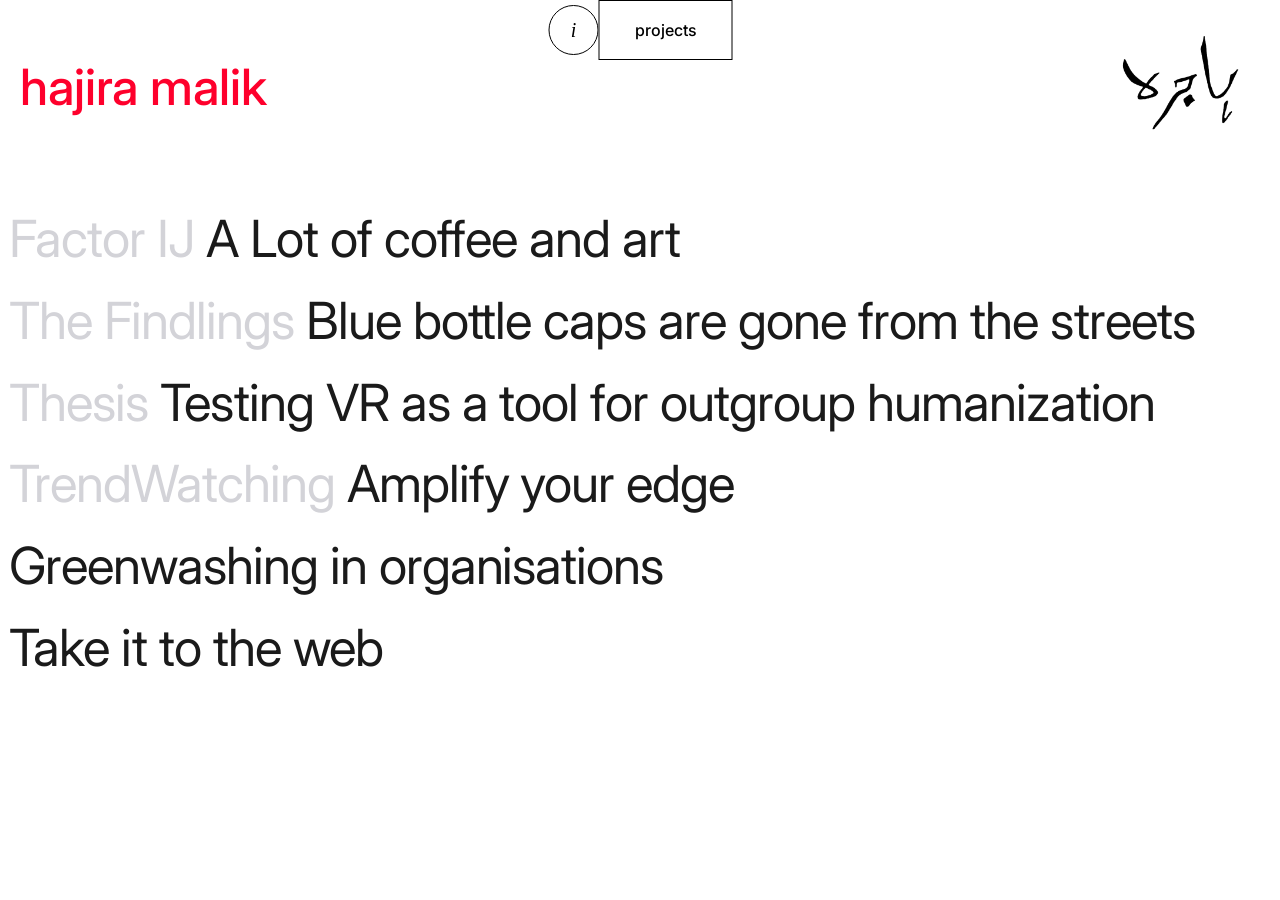
==== commit 5320592a: "abc" ====
--- a/index.html
+++ b/index.html
@@ -4,223 +4,51 @@
 <head>
     <meta charset="UTF-8">
     <meta name="viewport" content="width=device-width, initial-scale=1.0">
-    <title>hajira malik — about</title>
+    <title>hajira malik — projects</title>
     <link rel="stylesheet" href="style.css">
+
 </head>
 
-
-<body class="about-page">
-
-    <div class="layout about-layout">
-
-        <div class="fixed-element top-right"><a href="about.html">
-                <img src="images/urdu_name_correct.png" alt="Hajira Malik in Urdu" class="urdu-name-img"></a>
+<body class="projects-page">
+
+    <div class="layout">
+
+        <div class="fixed-element top-right">
+            <img src="images/urdu_name_correct.png" alt="Hajira Malik in Urdu" class="urdu-name-img">
         </div>
 
         <div class="fixed-element top-left">
-            <div class="english-name"><a href="about.html">hajira malik</a>
+            <div class="english-name">hajira malik
                 <div class="pronunciation-tooltip">pronounced <s>hajeera</s> haj-ra<br>
                     <span class="def-italic">emigration, flight</span>
                 </div>
             </div>
         </div>
 
-         <!-- home image -->
-            <img src="images/kura.JPG" class="home-page">
-                                
-
-
-        <!-- Main section index (column 1) -->
-        <nav class="about-index" id="about-index" aria-label="Site sections">
-            <button type="button" class="index-item index-h1" data-panel="about">about</button><br>
-            <button type="button" class="index-item index-h2" data-panel="projects"
-                id="index-projects-btn">projects</button>
-            <button type="button" class="index-item index-h2" data-panel="catalogue-1">catalogue 1</button>
-            <button type="button" class="index-item index-h2" data-panel="catalogue-2">video # 1</button>
-            <button type="button" class="index-item index-h2" data-panel="catalogue-3">video #
-                2</button>
-            <button type="button" class="index-item index-h2" data-panel="seedbank">seedbank</button>
-            <br><br><br><br>
-            <button type="button" class="index-item index-h2" data-panel="contact">contact</button>
+        <nav class="boxed-nav">
+            <a href="about.html" class="nav-box icon-box">i</a>
+            <a href="index.html" class="nav-box link-box">projects</a>
         </nav>
 
-
-
-        <!-- Projects sub-index (column 2) -->
-        <nav class="about-sub-index" id="about-sub-index" aria-label="Projects" aria-hidden="true">
-            <ul class="index-project-list" id="index-project-list">
-                <!-- Populated from index.html by script.js -->
-            </ul>
-        </nav>
-
-
-        <!-- Right detail panel -->
-        <aside class="about-detail-panel" id="about-detail-panel" aria-hidden="true">
-            <div class="detail-panel-scroll">
-
-                <!-- About -->
-                <div class="detail-panel-content" data-panel="about" hidden>
-                    <div class="about-top-grid">
-                        <div class="about-bio-col">
-                            <p>As a lil teen, I used to binge-watch social impact ads from India and Pakistan. Something
-                                about how they challenged norms and activated public conversation. And before going to
-                                bed, I typically had a chain of questions to interrogate mom & dad, until they were
-                                frustrated. That's probably where this started.</p>
-                            <p class="about-sectionIndent">I grew up in a space where global and Western perspectives
-                                were more visible than local ones. Some realities felt distant even when they were
-                                close. Being from a minority background made questions of representation, power, and
-                                voice even more immediate. I became aware early on that meaning is never neutral, that
-                                it is deliberately molded, and that it can be remade as well.</p>
-                            <p class="about-sectionIndent">That awareness and curiosity got me to study Communication
-                                Science at the University of Amsterdam. There, I explored how media, campaigns, news,
-                                entertainment, digital platforms, and the like are produced, received, and interpreted
-                                within social contexts. I also trained in empirical research methods, including surveys,
-                                experiments, content analysis, and qualitative methods to study how (communication)
-                                environments influence perception and behaviour.</p>
-                        </div>
-                        <div class="about-portrait-placeholder">
-                            <img src="images/IMG_7309.JPG" alt="Hajira Malik portrait placeholder"
-                                class="about-portrait-img">
-                        </div>
-                    </div>
-                </div>
-
-                <!-- Contact -->
-                <div class="detail-panel-content" data-panel="contact" hidden>
-                    <div class="detail-contact">
-                        <p>amsterdam, islamabad</p>
-                    </div>
-                    <div class="about-contact">
-                        <p><a href="mailto:hajiramalik4@outlook.com">hajiramalik4@outlook.com</a></p>
-                        <p><a href="https://www.linkedin.com/in/hajiramalik" target="_blank">linkedin</a></p>
-                        <p><a href="https://www.instagram.com/hajiraa.malik/" target="_blank">instagram</a></p>
-                    </div>
-                </div>
-
-                <!-- Picture catalogue 1 (moodboard moved here) -->
-                <div class="detail-panel-content" data-panel="catalogue-1" hidden class="catalogue-detail-panel">
-                    <section class="moodboard-section">
-                        <p>this is a work in progress of things i find inspiring and things (*) i've been working
-                            on.<br><br></p>
-                        <div class="moodboard-grid">
-                            <div class="moodboard-item">
-                                <img src="images/JOYLAND.jpg" alt="">
-                            </div>
-                            <div class="moodboard-item" data-title="aik aur pakeezah">
-                                <img src="images/aikaurpakeezah.jpg" alt="">
-                            </div>
-                            <div class="moodboard-item">
-                                <img src="images/about_1.JPG" alt="">
-                                <span class="own-mark">*</span>
-                            </div>
-                            <div class="moodboard-item">
-                                <video src="images/azaadi.mp4" muted loop playsinline
-                                    data-youtube-url="https://youtu.be/JkNNyVq222U?si=l4OzyNveiMil57M5"></video>
-                                <span class="own-mark">*</span>
-                            </div>
-                            <div class="moodboard-item">
-                                <img src="images/ascii_mob.png" alt="">
-                                <span class="own-mark">*</span>
-                            </div>
-                            <div class="moodboard-item">
-                                <img src="images/organicshapes.png" alt="">
-                                <span class="own-mark">*</span>
-                            </div>
-                            <div class="moodboard-item">
-                                <img src="images/IMG_7662.JPG" alt="">
-                                <span class="own-mark">*</span>
-                            </div>
-                            <div class="moodboard-item">
-                                <img src="images/IMG_7667.JPG" alt="">
-                                <span class="own-mark">*</span>
-                            </div>
-                            <div class="moodboard-item">
-                                <img src="images/IMG_7687.JPG" alt="">
-                                <span class="own-mark">*</span>
-                            </div>
-                            <div class="moodboard-item">
-                                <img src="images/IMG_7699.JPG" alt="">
-                                <span class="own-mark">*</span>
-                            </div>
-                            <div class="moodboard-item">
-                                <img src="images/IMG_7706.JPG" alt="">
-                                <span class="own-mark">*</span>
-                            </div>
-                            <div class="moodboard-item">
-                                <img src="images/IMG_7718.JPG" alt="">
-                                <span class="own-mark">*</span>
-                            </div>
-                        </div>
-                    </section>
-                </div>
-
-                <!-- Video # 1 -->
-                <div class="detail-panel-content" data-panel="catalogue-2" hidden>
-                    <a href="https://youtu.be/-_3PZiXKd8U?si=nVyexoThPWmWG-Qh" target="_blank" class="about-video-link">
-                        <div class="about-video-block">
-                            <video autoplay muted loop playsinline>
-                                <source src="images/straatvolkunst2025.mp4" type="video/mp4">
-                            </video>
-                        </div>
-                    </a>
-                </div>
-
-                <!-- Video # 2 -->
-                <div class="detail-panel-content" data-panel="catalogue-3" hidden>
-                    <a href="https://youtu.be/JkNNyVq222U?si=l4OzyNveiMil57M5" target="_blank" class="about-video-link">
-                        <div class="about-video-block">
-                            <video autoplay muted loop playsinline>
-                                <source src="images/azaadi.mp4" type="video/mp4">
-                            </video>
-                        </div>
-                    </a>
-                </div>
-
-                <!-- Seedbank -->
-                <div class="detail-panel-content" data-panel="seedbank" hidden>
-                    <div class="about-top-grid">
-                        <div class="about-bio-col">
-                            <p>RITUALS. I can mind- and endlessly walk through the streets. 
-                            I have lived through n̶i̶n̶e̶ twelve houses. Crates of dasheri mangoes. 
-                            The old Ali Sethi, the new Ali Sethi. Every Sunday afternoon, we would go 
-                            over to my great-grandpa's place & learn from him. Every week, he would gather 
-                            materials to talk about. It would be something he listened to on the radio, 
-                            or the newspaper, or a book he was reading, or the Urdu kids' magazine he would get. 
-                            ART GALLERIES. He would make us paper windmills from gum wrappers. There were many 
-                            conversations we had, most of which I don't remember but truthfully miss. Those were my 
-                            anchoring moments. Braided willow roots and playing choon choon cha cha on 
-                            Lali’s wrinkly hands. PEOPLE. Funky weird things. The rani’s tear sprouting a pond. If 
-                            only I could show him me in front of the same WINDMOLEN he was at decades ago. The swing 
-                            I broke in my grandma's garden. SAND. sawan ki barish wali mitti. </p> 
-                        </div>
-                            <br>
-
-                        <div class="about-video-block">
-                            <video autoplay muted loop playsinline>
-                                <source src="images/tollinton market.mov" type="video/mp4">
-                            </video>
-                        </div>
-                            
-                    </div>
-                </div>
-
-                <!-- Project panels -->
-                <div id="project-panels-container">
-
-                    <!-- Project 0 -->
-                    <div class="detail-panel-content project-panel-content project-entry-neutral" data-project-index="0"
-                        hidden>
-
-                        <div class="project-detail-neutral about-panel-project">
-
+        <main class="content">
+
+            <section id="projects" class="projects-section">
+                <div class="project-list-neutral">
+                    <!-- Project 1 - factor ij -->
+                    <div class="project-entry-neutral aria-hidden="true"      data-offset="0"
+                    data-project-expanded="false">
+                        <div class="project-head-neutral" role="button" tabindex="0" aria-expanded="false">
+                            <h2 class="project-title-neutral" data-index-title="a Lot of coffee and art">
+                                <span class="brand-prefix"> Factor IJ </span> A Lot of coffee and art
+                            </h2>
+                        </div>
+                        <div class="project-detail-neutral" aria-hidden="true">
                             <div class="project-detail-neutral-inner">
-                                <h2 class="project-title-neutral"> Factor IJ: A lot of coffee and art </h2>
                                 <div class="neutral-project-grid">
                                     <!-- Header Row (Values only, no labels) -->
                                     <div class="neutral-header-cell" style="grid-column: 2;">Research & Strategy</div>
                                     <div class="neutral-header-cell" style="grid-column: 4;">
-                                        Content strategy <br> Qualitative Research <br> Audience Insight <br>
-                                        Stakeholder Communication <br> Multi-channel Rollout (digital & print)
+                                        Content strategy <br> Qualitative Research <br> Audience Insight <br> Stakeholder Communication <br> Multi-channel Rollout (digital & print)  
 
                                     </div>
 
@@ -237,30 +65,20 @@
                                             <div class="neutral-body-text">
                                                 <p>Factor IJ is a cultural hub and kunstuitleen in Amsterdam-IJburg.
                                                     When I
-                                                    joined Factor IJ, communication across channels was inconsistent,
-                                                    and there was no coherent system for how artists or exhibitions
-                                                    were introduced to the
+                                                    joined Factor IJ, communication across channels was inconsistent, 
+                                                    and there was no coherent system for how artists or exhibitions 
+                                                    were introduced to the 
                                                     public.
                                                 </p>
-                                                <p class="indent-para">I led communication strategy and execution for
-                                                    the exhibition. This included developing the campaign narrative,
-                                                    managing press outreach, coordinating listings across cultural
-                                                    platforms, and producing social media, print, and newsletter
-                                                    content. My focus was on shaping how the exhibition would be
-                                                    interpreted before audiences physically encountered it.
-                                                </p>
-                                                <p class="indent-para">This changed the way people interpreted and
-                                                    discussed the artworks, increasing the perceived value of artists in
-                                                    the rental system and generating a more cohesive narrative across
-                                                    platforms. These adjustments were reflected in platform metrics,
-                                                    with Instagram followers growing from 3,400 to 4,000, email open
-                                                    rates increasing from 40% to 62.7%, and a social video campaign
-                                                    receiving 12.4K views (7K organic) from a 3,900-follower account.
-                                                </p>
-                                            </div>
-                                        </div>
-                                    </div>
-                                </div>
+                                                <p class="indent-para">I led communication strategy and execution for the exhibition. This included developing the campaign narrative, managing press outreach, coordinating listings across cultural platforms, and producing social media, print, and newsletter content. My focus was on shaping how the exhibition would be interpreted before audiences physically encountered it.                                                     
+                                                </p>
+                                                <p class="indent-para">This changed the way people interpreted and discussed the artworks, increasing the perceived value of artists in the rental system and generating a more cohesive narrative across platforms. These adjustments were reflected in platform metrics, with Instagram followers growing from 3,400 to 4,000, email open rates increasing from 40% to 62.7%, and a social video campaign receiving 12.4K views (7K organic) from a 3,900-follower account.
+                                                </p>
+                                            </div>
+                                        </div>
+                                    </div>
+                                </div>
+
                                 <!-- Media Grid -->
                                 <div class="neutral-media-grid-container">
                                     <!-- Vertical Dividers (now spanning the single grid row) -->
@@ -290,7 +108,9 @@
                                                 style="font-size: 18px; font-weight: 400; text-align: left; margin: 10px 10px 10px 10px; line-height: 1.2; letter-spacing: -0.01em;">
                                                 Artist from the collection: Arthur Martin</div>
                                         </a>
-                                    </div> <!-- Column 2 Stacking -->
+                                    </div>
+
+                                    <!-- Column 2 Stacking -->
                                     <div style="grid-column: 4; display: flex; flex-direction: column; gap: 10px;">
                                         <a href="https://www.instagram.com/p/DJUQLPyxATD/?utm_source=ig_web_copy_link&igsh=MzRlODBiNWFlZA=="
                                             target="_blank" rel="noopener noreferrer" class="neutral-media-tile"
@@ -313,13 +133,13 @@
                                             </div>
                                         </a>
                                     </div>
+
                                     <!-- Column 3 Stacking -->
                                     <div style="grid-column: 6; display: flex; flex-direction: column; gap: 10px;">
                                         <a href="https://www.instagram.com/p/DIyyHqNPu4B/?utm_source=ig_web_copy_link&igsh=MzRlODBiNWFlZA=="
                                             target="_blank" rel="noopener noreferrer" class="neutral-media-tile"
                                             style="display: flex; flex-direction: column; padding: 10px 0; text-decoration: none; color: inherit; height: auto; min-height: 0;">
-                                            <img src="images/IJ_3.png" alt="Factor IJ example"
-                                                style="aspect-ratio: 4 / 3;">
+                                            <img src="images/IJ_3.png" alt="Factor IJ example" aspect-ratio: 4 / 3;>
                                             <div
                                                 style="font-size: 18px; font-weight: 400; text-align: left; margin: 10px 10px 10px 10px; line-height: 1.2; letter-spacing: -0.01em;">
                                                 SPOTLIGHT: Aimée Phillips</div>
@@ -334,26 +154,25 @@
 
 
                                     </div>
-
                                 </div>
                                 <div style="height: 8px;"></div>
                             </div>
                         </div>
                     </div>
-                    <!-- project 0 end -->
-
-                    <!-- Project 1 -->
-
-                    <div class="detail-panel-content project-panel-content project-entry-neutral" data-project-index="1"
-                        hidden>
-
-                        <div class="project-detail-neutral about-panel-project">
+
+                    <!-- Project 2 — Findlings -->
+                    <div class="project-entry-neutral aria-hidden="true"      data-offset="1"
+                    data-project-expanded="false">
+                        <div class="project-head-neutral" role="button" tabindex="0" aria-expanded="false">
+                            <h2 class="project-title-neutral" data-index-title="blue bottle caps are gone from the streets">
+                                <span class="brand-prefix"> The Findlings </span> Blue bottle caps are gone from the
+                                streets
+                            </h2>
+                        </div>
+                        <div class="project-detail-neutral" aria-hidden="true">
                             <div class="project-detail-neutral-inner">
-                                <h class="project-title-neutral">The Findlings: Blue bottle caps are gone from the
-                                    streets</h>
                                 <div class="neutral-project-grid">
-                                    <div class="neutral-header-cell" style="grid-column: 2; grid-row: 2;">Concept &
-                                        Campaign</div>
+                                    <div class="neutral-header-cell" style="grid-column: 2; grid-row: 2;">Concept & Campaign</div>
                                     <div class="neutral-header-cell" style="grid-column: 4; grid-row: 2;">Campaign
                                         Strategy <br>
                                         Press
@@ -418,6 +237,7 @@
                                                 What does our trash tell us about Amsterdam?</div>
                                         </div>
                                     </div>
+
                                     <!-- Column 2 Stacking -->
                                     <div style="grid-column: 4; display: flex; flex-direction: column; gap: 10px;">
                                         <a href="https://www.instagram.com/reel/DOv6CM5jEwD/?utm_source=ig_web_copy_link&igsh=MzRlODBiNWFlZA=="
@@ -430,6 +250,7 @@
                                                 Day out with artist.</div>
                                         </a>
                                     </div>
+
                                     <!-- Column 3 Stacking -->
                                     <div style="grid-column: 6; display: flex; flex-direction: column; gap: 10px;">
                                         <div class="neutral-media-tile"
@@ -458,40 +279,34 @@
                                 </div>
                                 <div style="height: 8px;"></div>
                             </div>
-
-                            <!-- project 1 end -->
-                        </div>
-
+                        </div>
                     </div>
 
-
-                    <!-- Project 2 -->
-                    <div class="detail-panel-content project-panel-content project-entry-neutral" data-project-index="2"
-                        hidden>
-
-                        <div class="project-detail-neutral about-panel-project">
+                    <!-- Project 3 — thesis -->
+                    <div class="project-entry-neutral aria-hidden="true"      data-offset="2"
+                    data-project-expanded="false">
+                        <div class="project-head-neutral" role="button" tabindex="0" aria-expanded="false">
+                            <h2 class="project-title-neutral" data-index-title="testing VR as a tool for outgroup humanization"> <span class="brand-prefix"> Thesis </span>
+                                Testing VR as a tool for outgroup humanization
+                            </h2>
+                        </div>
+                        <div class="project-detail-neutral" aria-hidden="true">
                             <div class="project-detail-neutral-inner">
-                                <h class="project-title-neutral">Thesis: Testing VR as a tool for outgroup humanization
-                                </h>
                                 <div class="neutral-project-grid">
                                     <div class="neutral-header-cell" style="grid-column: 2;">Entertainment
                                         Communication
                                     </div>
-                                    <div class="neutral-header-cell" style="grid-column: 4;">Experimental Research
+                                    <div class="neutral-header-cell" style="grid-column: 4;">Quantitative Research
                                         <br>
-                                        Research Design <br> Operationalisation <br> SPSS Analysis <br>
+                                        Survey Design <br> SPSS
                                         Mediated Intergroup Contact<br>
                                         VR Social Research<br>
                                     </div>
 
                                     <div class="neutral-content-cell" style="grid-column: 2 / 6;">
                                         <div class="neutral-divider-wrap">
-                                            <h3 class="neutral-project-title">Research Question: To what extent does the 
-                                                level of immersion (360° video in VR versus 360° on desktop) influence 
-                                                out-group humanization, and to what extent is this effect mediated by 
-                                                narrative transportation while this indirect effect is moderated by in-group i
-                                                dentification with one’s own social/ ethnic group?
-
+                                            <h3 class="neutral-project-title">Immersion sustains spectatorship of
+                                                suffering.
                                             </h3>
                                         </div>
                                     </div>
@@ -550,46 +365,41 @@
                                                 style="width: 100%; height: auto; display: block; object-fit: cover;">
                                             <div
                                                 style="font-size:18px; font-weight: 400; text-align: left; margin: 10px 10px 0 10px; line-height: 1.2; letter-spacing: -0.01em;">
-                                                My Mother's Wing.</div>
+                                                My Mother’s Wing.</div>
                                         </a>
                                     </div>
 
                                     <!-- Column 2 (Empty) -->
                                     <div style="grid-column: 4; display: flex; flex-direction: column; gap: 10px;">
                                     </div>
+
                                     <!-- Column 3 (Empty) -->
                                     <div style="grid-column: 6; display: flex; flex-direction: column; gap: 10px;">
                                     </div>
                                 </div>
                                 <div style="height: 8px;"></div>
                             </div>
-
-                            <!-- project 2 end -->
-                        </div>
-
+                        </div>
                     </div>
 
-                    <!-- Project 3 -->
-                    <div class="detail-panel-content project-panel-content project-entry-neutral" data-project-index="3"
-                        hidden>
-
-                        <div class="project-detail-neutral about-panel-project">
+                    <!-- Project 4 — trendwatching -->
+                    <div class="project-entry-neutral aria-hidden="true" data-offset="3"
+                    data-project-expanded="false">
+                        <div class="project-head-neutral" role="button" tabindex="0" aria-expanded="false">
+                            <h2 class="project-title-neutral" data-index-title="amplify your edge"><span class="brand-prefix"> TrendWatching </span>
+                                Amplify your edge</h2>
+                        </div>
+                        <div class="project-detail-neutral" aria-hidden="true">
                             <div class="project-detail-neutral-inner">
-                                <h class="project-title-neutral">TrendWatching: Amplify your edge</h>
                                 <div class="neutral-project-grid">
-                                    <div class="neutral-header-cell" style="grid-column: 2;">Strategy & Concept Design
-                                    </div>
+                                    <div class="neutral-header-cell" style="grid-column: 2;">Strategy & Concept Design</div>
                                     <div class="neutral-header-cell" style="grid-column: 4;">Campaign Strategy <br> User
-                                        Research <br> Onboarding Dtrategy <br> Mockup design <br> Project Planning <br>
-                                        Budget Management <br> Coordination
+                                        Research <br> Onboarding Dtrategy <br> Mockup design <br> Social Media <br>
+                                        Budget Management
                                     </div>
                                     <div class="neutral-content-cell" style="grid-column: 2 / 6;">
                                         <div class="neutral-divider-wrap">
-                                            <h3 class="neutral-project-title">TrendWatching had a conversion problem.
-                                                Free-trial users were skimming content without realizing the platform’s
-                                                full value. The main reason was that the platform felt dense and
-                                                overwhelming from the moment users landed on it, and many left before
-                                                the value clicked.
+                                            <h3 class="neutral-project-title">TrendWatching had a conversion problem. Free-trial users were skimming content without realizing the platform’s full value. The main reason was that the platform felt dense and overwhelming from the moment users landed on it, and many left before the value clicked.
                                             </h3>
                                         </div>
                                     </div>
@@ -597,16 +407,9 @@
                                         <div class="neutral-divider-wrap has-right">
                                             <div class="neutral-body-text">
                                                 <p>
-                                                    To overcome this, I mapped the exact moment when users should
-                                                    understand how the platform supports their work and then built
-                                                    backward from that point. The result was Amplify Your EDGE, a guided
-                                                    onboarding experience with gamified milestones designed to make the
-                                                    value feel immediate versus delayed. </p>
+                                                To overcome this, I mapped the exact moment when users should understand how the platform supports their work and then built backward from that point. The result was Amplify Your EDGE, a guided onboarding experience with gamified milestones designed to make the value feel immediate versus delayed. </p>
                                                 <p class="indent-para">
-                                                    I led the design of Amplify Your EDGE, created all the mockups,
-                                                    managed the project budget, and the social (LinkedIn and Instagram)
-                                                    messaging strategy. The project was awarded Best in Class by a UvA
-                                                    lecturer and a former TrendWatching employee.
+                                                    I led the design of Amplify Your EDGE, created all the mockups, managed the project budget, and the social (LinkedIn and Instagram) messaging strategy. The project was awarded Best in Class by a UvA lecturer and a former TrendWatching employee.
                                                 </p>
                                             </div>
                                         </div>
@@ -620,9 +423,9 @@
 
                                     <!-- Column 1 Stacking -->
                                     <div style="grid-column: 2; display: flex; flex-direction: column; gap: 10px;">
-                                        <video src="images/trend.MP4"
-                                            style="width: 100%; object-fit: cover; display: block; pointer-events: none;"
-                                            muted loop playsinline autoplay></video>
+                                         <video src="images/trend.MP4"
+                                                style="width: 100%; object-fit: cover; display: block; pointer-events: none;"
+                                                muted loop playsinline autoplay></video>
                                     </div>
                                     <!-- Column 2 Stacking -->
                                     <div style="grid-column: 4; display: flex; flex-direction: column; gap: 10px;">
@@ -633,24 +436,21 @@
                                 </div>
                                 <div style="height: 8px;"></div>
                             </div>
-
-                            <!-- project 3 end -->
-                        </div>
-
+                        </div>
                     </div>
 
-                    <!-- Project 4 -->
-                    <div class="detail-panel-content project-panel-content project-entry-neutral" data-project-index="4"
-                        hidden>
-
-                        <div class="project-detail-neutral about-panel-project">
+                    <!-- Project 5 — greenwashing -->
+                    <div class="project-entry-neutral aria-hidden="true"      data-offset="4"
+                     data-project-expanded="false">
+                        <div class="project-head-neutral" role="button" tabindex="0" aria-expanded="false">
+                            <h2 class="project-title-neutral" data-index-title="greenwashing in organisations">Greenwashing in organisations</h2>
+                        </div>
+                        <div class="project-detail-neutral" aria-hidden="true">
                             <div class="project-detail-neutral-inner">
-                                <h class="project-title-neutral">Greenwashing in organisations</h>
                                 <div class="neutral-project-grid">
                                     <div class="neutral-header-cell" style="grid-column: 2;"> Qualitative Research</div>
-                                    <div class="neutral-header-cell" style="grid-column: 4;"> 
-                                        Semi-structured Interviews<br> Stakeholder Perspectives <br>                                        
-                                        Thematic Analysis<br>Sustainability
+                                    <div class="neutral-header-cell" style="grid-column: 4;">Qualitative Research<br>
+                                        Semi-structured Interviews<br>Thematic Analysis<br>Sustainability
                                         Communications
                                     </div>
                                     <div class="neutral-content-cell" style="grid-column: 2 / 6;">
@@ -680,11 +480,7 @@
                                                 that
                                                 skepticism.
                                                 </p>
-                                                <p class="indent-para">At the same time, brands that acknowledged
-                                                    limitations and trade‑offs were trusted more than those presenting
-                                                    everything as solved. The project highlighted how transparency and
-                                                    honesty in sustainability communication can build trust even when
-                                                    the efforts are far from perfect.
+                                                <p class="indent-para">At the same time, brands that acknowledged limitations and trade‑offs were trusted more than those presenting everything as solved. The project highlighted how transparency and honesty in sustainability communication can build trust even when the efforts are far from perfect.
                                                 </p>
                                             </div>
                                         </div>
@@ -708,194 +504,85 @@
                                     <div style="height: 8px;"></div>
                                 </div>
                             </div>
-
-                            <!-- project 4 end -->
+                        </div>
+                    </div>    
+
+                        <!-- Project 6 — afghan girls education right -->
+                        <div class="project-entry-neutral aria-hidden="true"      data-offset="5"
+                         data-project-expanded="false">
+                            <div class="project-head-neutral" role="button" tabindex="0" aria-expanded="false">
+                                <h2 class="project-title-neutral" data-index-title="take it to the web">Take it to the web
+                                </h2>
+                            </div>
+                            <div class="project-detail-neutral" aria-hidden="true">
+                                <div class="project-detail-neutral-inner">
+                                    <div class="neutral-project-grid">
+                                        <div class="neutral-header-cell" style="grid-column: 2;">Political Communication
+                                        </div>
+                                        <div class="neutral-header-cell" style="grid-column: 4;">Campaign Strategy <br>
+                                            Advocacy Communications<br> Stakeholder Mapping<br> Storytelling for impact
+                                        </div>
+
+                                        <div class="neutral-content-cell" style="grid-column: 2 / 6;">
+                                            <div class="neutral-divider-wrap">
+                                                <h3 class="neutral-project-title">What would it take to make a systemic
+                                                    injustice impossible to ignore?
+                                                </h3>
+                                            </div>
+                                        </div>
+                                        <div class="neutral-content-cell" style="grid-column: 7 / 11;">
+                                            <div class="neutral-divider-wrap has-right">
+                                                <div class="neutral-body-text">
+                                                    We started by mapping the issue ecosystem, identifying key actors
+                                                    across international institutions, regional governments, and civil
+                                                    society, and analysing where narrative leverage existed and where
+                                                    pressure was being left on the table. This included mapping
+                                                    Pakistan’s relationship with the Taliban as an underactivated
+                                                    pressure point and outlining advocacy strategies using humanitarian,
+                                                    economic, and religious arguments to pressure stakeholders.
+
+                                                    <p class="indent-para"> From there, the strategy centered on
+                                                        storytelling, using social media, short video content, and
+                                                        documentaries to humanize the crisis and mobilize public action.
+                                                        The idea included leveraging global petitions, partnerships with
+                                                        organizations like UNESCO, and collaborations with influencers
+                                                        and advocates to run cross-platform campaigns on Instagram,
+                                                        TikTok, and YouTube.</p>
+                                                    <p class="indent-para">
+                                                        Even as a concept, the project showed how strategic
+                                                        communication and storytelling can make an injustice harder to
+                                                        look away from.
+                                                    </p>
+                                                </div>
+                                            </div>
+                                        </div>
+                                    </div>
+                                    <div class="neutral-media-grid-container">
+                                        <div class="m-v-divider m-v-1"></div>
+                                        <div class="m-v-divider m-v-2"></div>
+                                        <div class="m-v-divider m-v-3"></div>
+                                        <div class="m-v-divider m-v-4"></div>
+
+                                        <!-- Column 1 Stacking -->
+                                        <div style="grid-column: 2; display: flex; flex-direction: column; gap: 10px;">
+                                        </div>
+                                        <!-- Column 2 Stacking -->
+                                        <div style="grid-column: 4; display: flex; flex-direction: column; gap: 10px;">
+                                        </div>
+                                        <!-- Column 3 Stacking -->
+                                        <div style="grid-column: 6; display: flex; flex-direction: column; gap: 10px;">
+                                        </div>
+                                    </div>
+                                    <div style="height: 8px;"></div>
+                                </div>
+                            </div>
                         </div>
 
                     </div>
-
-                    <!-- Project 5 -->
-                    <div class="detail-panel-content project-panel-content project-entry-neutral" data-project-index="5"
-                        hidden>
-
-                        <div class="project-detail-neutral about-panel-project">
-                            <div class="project-detail-neutral-inner">
-                                <h class="project-title-neutral">Take it to the web</h>
-                                <div class="neutral-project-grid">
-                                    <div class="neutral-header-cell" style="grid-column: 2;">Political Communication
-                                    </div>
-                                    <div class="neutral-header-cell" style="grid-column: 4;">Campaign Strategy <br>
-                                        Advocacy Communications<br> Stakeholder Mapping<br> Storytelling for impact
-                                    </div>
-
-                                    <div class="neutral-content-cell" style="grid-column: 2 / 6;">
-                                        <div class="neutral-divider-wrap">
-                                            <h3 class="neutral-project-title">What would it take to make a systemic
-                                                injustice impossible to ignore?
-                                            </h3>
-                                        </div>
-                                    </div>
-                                    <div class="neutral-content-cell" style="grid-column: 7 / 11;">
-                                        <div class="neutral-divider-wrap has-right">
-                                            <div class="neutral-body-text">
-                                                We started by mapping the issue ecosystem, identifying key actors
-                                                across international institutions, regional governments, and civil
-                                                society, and analysing where narrative leverage existed and where
-                                                pressure was being left on the table. This included mapping
-                                                Pakistan’s relationship with the Taliban as an underactivated
-                                                pressure point and outlining advocacy strategies using humanitarian,
-                                                economic, and religious arguments to pressure stakeholders.
-
-                                                <p class="indent-para"> From there, the strategy centered on
-                                                    storytelling, using social media, short video content, and
-                                                    documentaries to humanize the crisis and mobilize public action.
-                                                    The idea included leveraging global petitions, partnerships with
-                                                    organizations like UNESCO, and collaborations with influencers
-                                                    and advocates to run cross-platform campaigns on Instagram,
-                                                    TikTok, and YouTube.</p>
-                                                <p class="indent-para">
-                                                    Even as a concept, the project showed how strategic
-                                                    communication and storytelling can make an injustice harder to
-                                                    look away from.
-                                                </p>
-                                            </div>
-                                        </div>
-                                    </div>
-                                </div>
-                                <div class="neutral-media-grid-container">
-                                    <div class="m-v-divider m-v-1"></div>
-                                    <div class="m-v-divider m-v-2"></div>
-                                    <div class="m-v-divider m-v-3"></div>
-                                    <div class="m-v-divider m-v-4"></div>
-
-                                    <!-- Column 1 Stacking -->
-                                    <div style="grid-column: 2; display: flex; flex-direction: column; gap: 10px;">
-                                    </div>
-                                    <!-- Column 2 Stacking -->
-                                    <div style="grid-column: 4; display: flex; flex-direction: column; gap: 10px;">
-                                    </div>
-                                    <!-- Column 3 Stacking -->
-                                    <div style="grid-column: 6; display: flex; flex-direction: column; gap: 10px;">
-                                    </div>
-                                </div>
-                                <div style="height: 8px;"></div>
-                            </div>
-
-                            <!-- project 5 end -->
-                        </div>
-
-                    </div>
-
-                     <!-- Project 6 -->
-                    <div class="detail-panel-content project-panel-content project-entry-neutral" data-project-index="6"
-                        hidden>
-
-                        <div class="project-detail-neutral about-panel-project">
-                            <div class="project-detail-neutral-inner">
-                                <h class="project-title-neutral">Media Framing & Visibility of Migration</h>
-                                <div class="neutral-project-grid">
-                                    <div class="neutral-header-cell" style="grid-column: 2;">News Media Content Analysis
-                                    </div>
-                                    <div class="neutral-header-cell" style="grid-column: 4;"> 
-                                    Content Analysis <br>
-                                    Media Framing<br>
-                                    Indicator Operationalisation<br>
-                                    Coding Framework Development<br>
-                                    Human Rights & Migration
-                                    </div>
-
-                                    <div class="neutral-content-cell" style="grid-column: 2 / 6;">
-                                        <div class="neutral-divider-wrap">
-                                            <h3 class="neutral-project-title">Research Question: To what extent do articles about 
-                                            immigration in Europe from The Guardian differ in regard to the economic 
-                                            frame and the human interest frame between Jan 1, 2015, to Jan 1, 2020?
-                                            </h3>                                        
-                                        </div>
-                                    </div>
-                                    <div class="neutral-content-cell" style="grid-column: 7 / 11;">
-                                        <div class="neutral-divider-wrap has-right">
-                                            <div class="neutral-body-text">
-                                                <p>Our group project examined how The Guardian framed immigration in Europe between 
-                                            2015 and 2020, comparing the prominence of economic and human-interest frames. The project 
-                                            was situated in a broader question of how news media construct immigration as a social and 
-                                            political issue through elements of second-level agenda setting. This was particularly 
-                                            important because, as Harsha Walia argues in Border and Rule, migration is often represented 
-                                            as a “crisis” without sufficient attention to the political and economic structures that produce 
-                                            displacement and shape who is permitted to move. Media framing therefore influences whether 
-                                            immigration is understood primarily through questions of economic costs and resources, or through 
-                                            individual experiences and humanitarian concerns. </p>
-                                            
-                                            <p class="indent-para">
-                                            The two frames were operationalized to develop a coding scheme. Economic framing included references 
-                                            to welfare benefits, fiscal costs and labour considerations, while human-interest framing 
-                                            included personal stories, emotional language and attention to how individuals were affected. 
-                                            Then, using Nexis Uni, we identified 880 relevant articles and systematically sampled 230 for coding. 
-                                            A chi-square analysis showed that economic framing was significantly more prominent than human-interest 
-                                            framing, leading us to reject our original hypothesis.</p> <br>    
-                                                <h3 class="neutral-project-title">Individual Visibility Analysis.
-                                            </h3>
-                                            <br>
-                                               Prior to the group analysis, each group member conducted an individual 
-                                               visibility analysis, narrowing the broader question of news media framing 
-                                               into a specific case. For this, I focused on examining how frequently 
-                                               undocumented immigration among Syrian refugees appeared in The New York Times, 
-                                               The Canadian Press, and The Guardian between 2015 and 2023.
-                                                <p class="indent-para">The analysis showed that coverage was concentrated 
-                                                on the years immediately after the 2015 European migration crisis, with 
-                                                visibility varying greatly between outlets and declining in the later years 
-                                                of the sample. The results were constrained by the scope of the sample and 
-                                                database but underscored how fleeting sustained attention on a humanitarian 
-                                                issue can be in mainstream media discourse. </p>
-                                            </div>
-                                        </div>
-                                    </div>
-                                </div>
-                                <div class="neutral-media-grid-container">
-                                    <div class="m-v-divider m-v-1"></div>
-                                    <div class="m-v-divider m-v-2"></div>
-                                    <div class="m-v-divider m-v-3"></div>
-                                    <div class="m-v-divider m-v-4"></div>
-
-                                    <!-- Column 1 Stacking -->
-                                    <div style="grid-column: 2; display: flex; flex-direction: column; gap: 10px;">
-                                    </div>
-                                    <!-- Column 2 Stacking -->
-                                    <div style="grid-column: 4; display: flex; flex-direction: column; gap: 10px;">
-                                    </div>
-                                    <!-- Column 3 Stacking -->
-                                    <div style="grid-column: 6; display: flex; flex-direction: column; gap: 10px;">
-                                    </div>
-                                </div>
-                                <div style="height: 8px;"></div>
-                            </div>
-
-                            <!-- project 6 end -->
-                        </div>
-
-                    </div>
-
-                </div> <!-- project panel end -->
-
-
-                <!-- bigger div close dont even touch em -->
-            </div>
-        </aside>
-    </div>
-
-    <!-- Moodboard Lightbox Viewer -->
-    <div id="moodboard-lightbox" class="lightbox-overlay">
-        <span class="lightbox-close">&times;</span>
-        <div class="lightbox-main">
-            <div class="lightbox-content">
-                <img id="lightbox-img" src="" alt="">
-                <video id="lightbox-video" src="" autoplay muted loop playsinline></video>
-                <div id="lightbox-caption" class="lightbox-caption"></div>
-            </div>
-            <div class="lightbox-nav">
-                <button id="lightbox-prev" class="nav-arrow">&lt;</button>
-                <button id="lightbox-next" class="nav-arrow">&gt;</button>
-            </div>
-        </div>
+            </section>
+
+        </main>
+
     </div>
 
     <script src="script.js"></script>
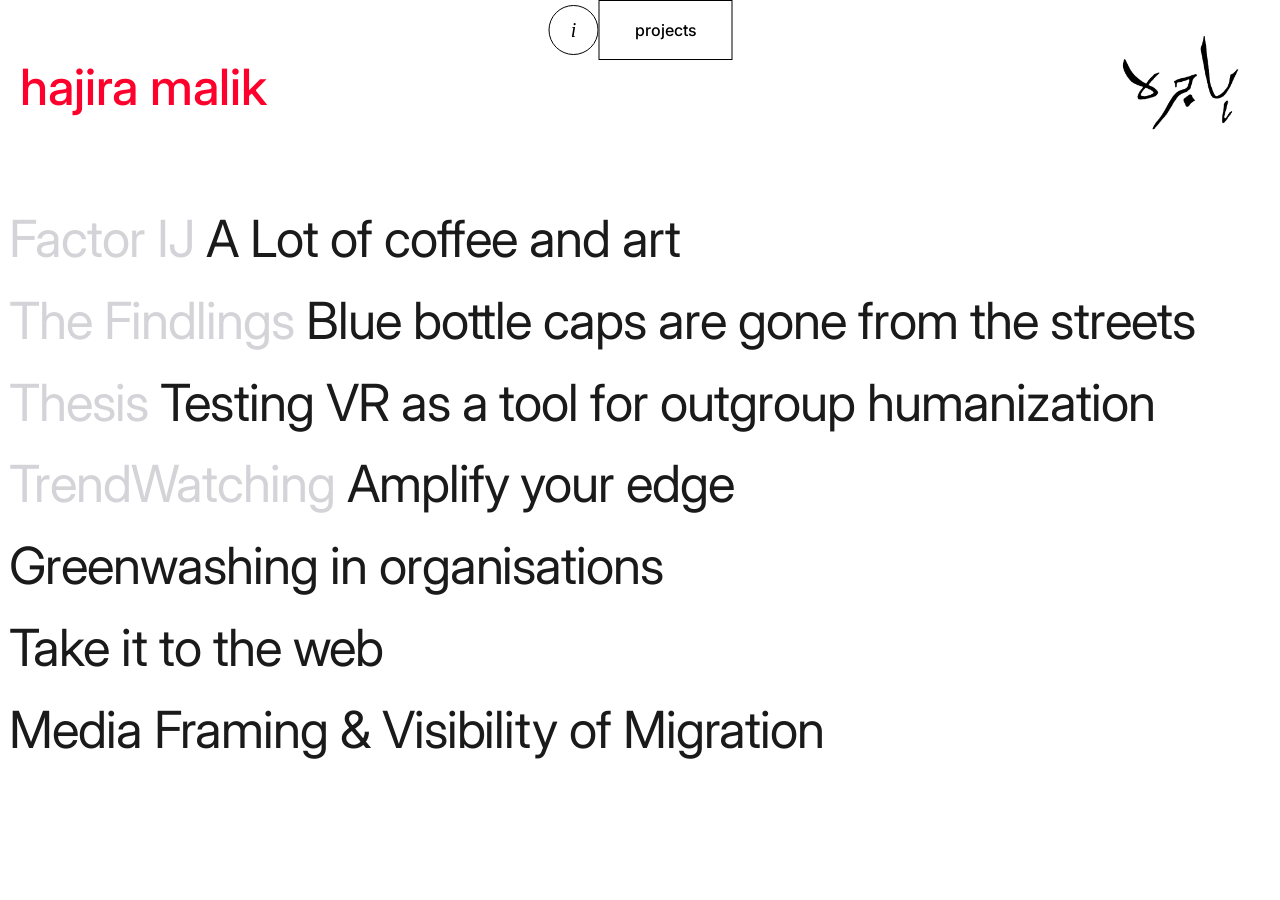
==== commit c36d2d70: "abc" ====
--- a/index.html
+++ b/index.html
@@ -35,7 +35,7 @@
             <section id="projects" class="projects-section">
                 <div class="project-list-neutral">
                     <!-- Project 1 - factor ij -->
-                    <div class="project-entry-neutral aria-hidden="true"      data-offset="0"
+                    <div class="project-entry-neutral" aria-hidden="true"      data-offset="0"
                     data-project-expanded="false">
                         <div class="project-head-neutral" role="button" tabindex="0" aria-expanded="false">
                             <h2 class="project-title-neutral" data-index-title="a Lot of coffee and art">
@@ -161,7 +161,7 @@
                     </div>
 
                     <!-- Project 2 — Findlings -->
-                    <div class="project-entry-neutral aria-hidden="true"      data-offset="1"
+                    <div class="project-entry-neutral" aria-hidden="true"      data-offset="1"
                     data-project-expanded="false">
                         <div class="project-head-neutral" role="button" tabindex="0" aria-expanded="false">
                             <h2 class="project-title-neutral" data-index-title="blue bottle caps are gone from the streets">
@@ -283,7 +283,7 @@
                     </div>
 
                     <!-- Project 3 — thesis -->
-                    <div class="project-entry-neutral aria-hidden="true"      data-offset="2"
+                    <div class="project-entry-neutral" aria-hidden="true"      data-offset="2"
                     data-project-expanded="false">
                         <div class="project-head-neutral" role="button" tabindex="0" aria-expanded="false">
                             <h2 class="project-title-neutral" data-index-title="testing VR as a tool for outgroup humanization"> <span class="brand-prefix"> Thesis </span>
@@ -383,7 +383,7 @@
                     </div>
 
                     <!-- Project 4 — trendwatching -->
-                    <div class="project-entry-neutral aria-hidden="true" data-offset="3"
+                    <div class="project-entry-neutral" aria-hidden="true" data-offset="3"
                     data-project-expanded="false">
                         <div class="project-head-neutral" role="button" tabindex="0" aria-expanded="false">
                             <h2 class="project-title-neutral" data-index-title="amplify your edge"><span class="brand-prefix"> TrendWatching </span>
@@ -440,7 +440,7 @@
                     </div>
 
                     <!-- Project 5 — greenwashing -->
-                    <div class="project-entry-neutral aria-hidden="true"      data-offset="4"
+                    <div class="project-entry-neutral" aria-hidden="true"      data-offset="4"
                      data-project-expanded="false">
                         <div class="project-head-neutral" role="button" tabindex="0" aria-expanded="false">
                             <h2 class="project-title-neutral" data-index-title="greenwashing in organisations">Greenwashing in organisations</h2>
@@ -508,7 +508,7 @@
                     </div>    
 
                         <!-- Project 6 — afghan girls education right -->
-                        <div class="project-entry-neutral aria-hidden="true"      data-offset="5"
+                        <div class="project-entry-neutral" aria-hidden="true"      data-offset="5"
                          data-project-expanded="false">
                             <div class="project-head-neutral" role="button" tabindex="0" aria-expanded="false">
                                 <h2 class="project-title-neutral" data-index-title="take it to the web">Take it to the web
@@ -579,6 +579,21 @@
                         </div>
 
                     </div>
+
+                    <!-- Project 7 - media framing and migration -->
+                    <div class="project-entry-neutral" aria-hidden="true" data-offset="6"
+                        data-project-expanded="false">
+                        <div class="project-head-neutral" role="button" tabindex="0" aria-expanded="false">
+                            <h2 class="project-title-neutral" data-index-title="media framing &amp; visibility of migration">
+                                Media Framing &amp; Visibility of Migration
+                            </h2>
+                        </div>
+                        <div class="project-detail-neutral" aria-hidden="true">
+                            <div class="project-detail-neutral-inner">
+                                <p>News media content analysis of economic and human-interest framing in coverage of immigration in Europe.</p>
+                            </div>
+                        </div>
+                    </div>
             </section>
 
         </main>
